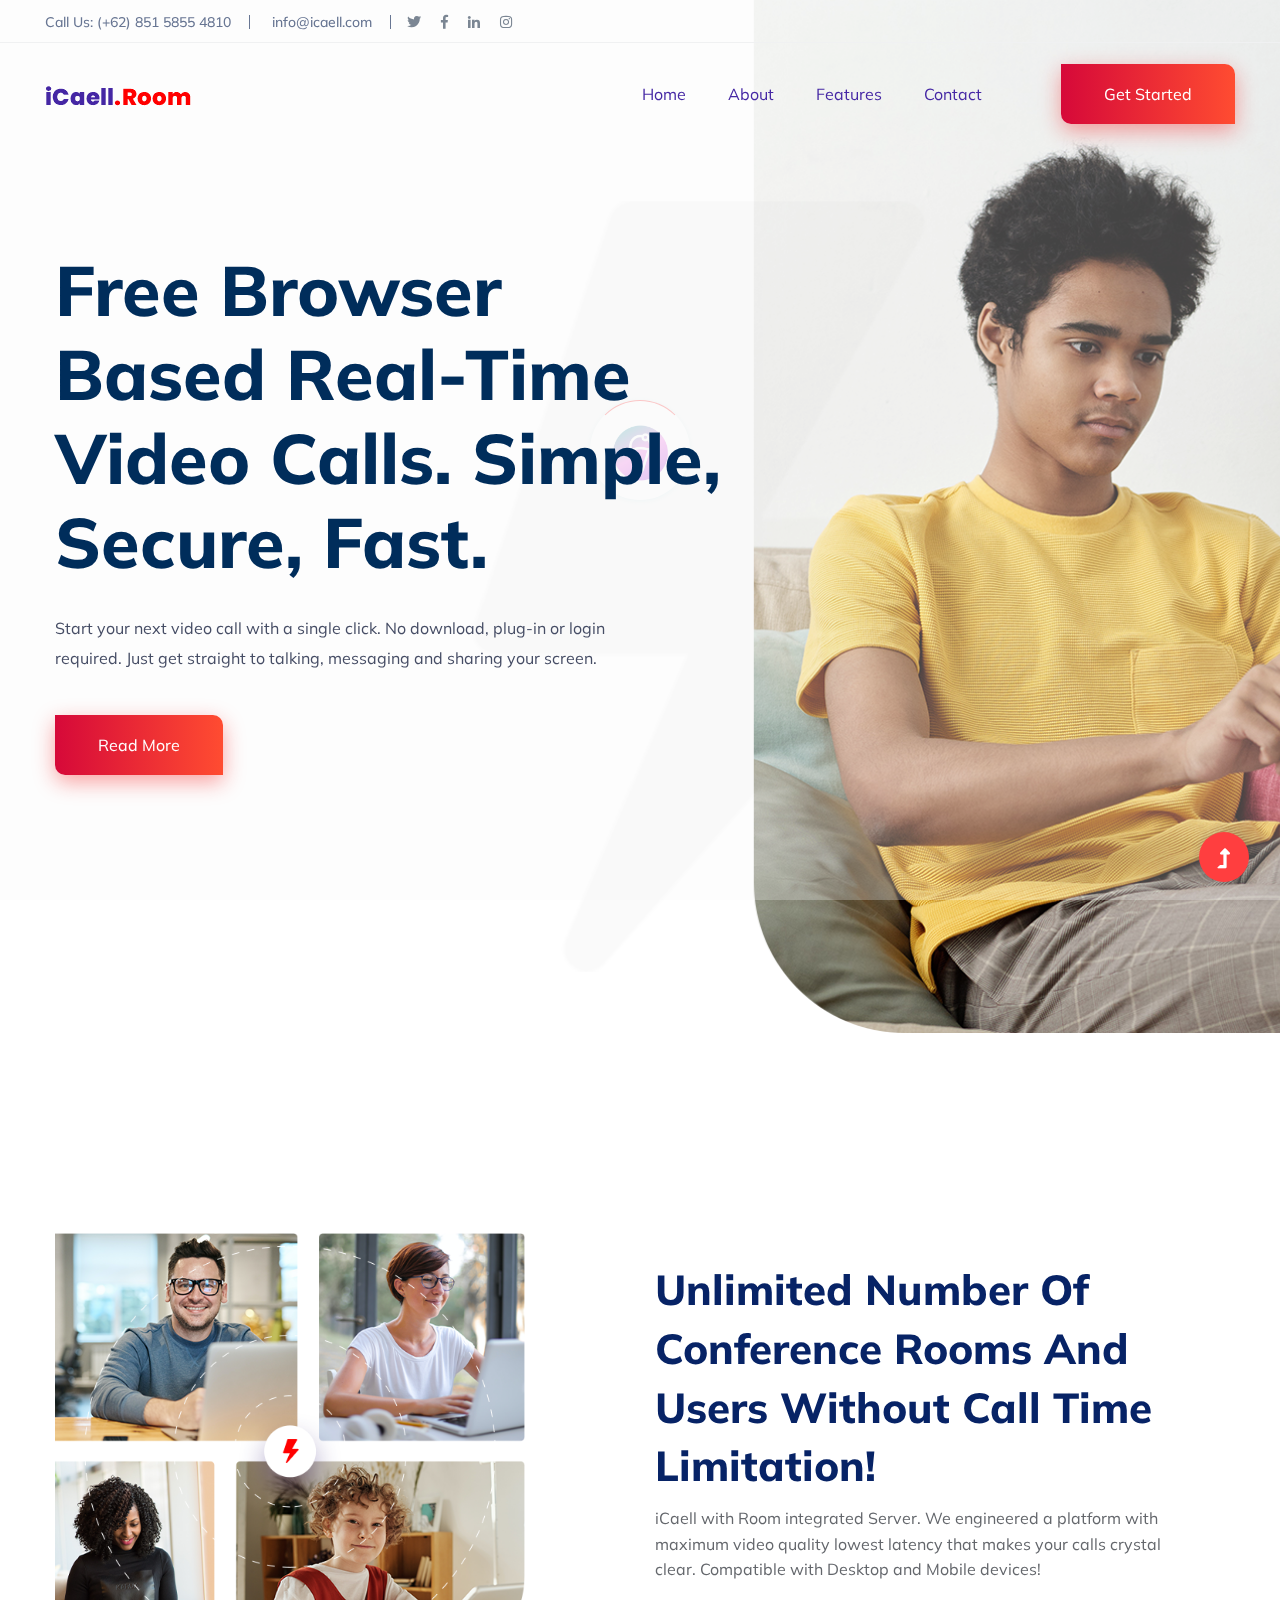
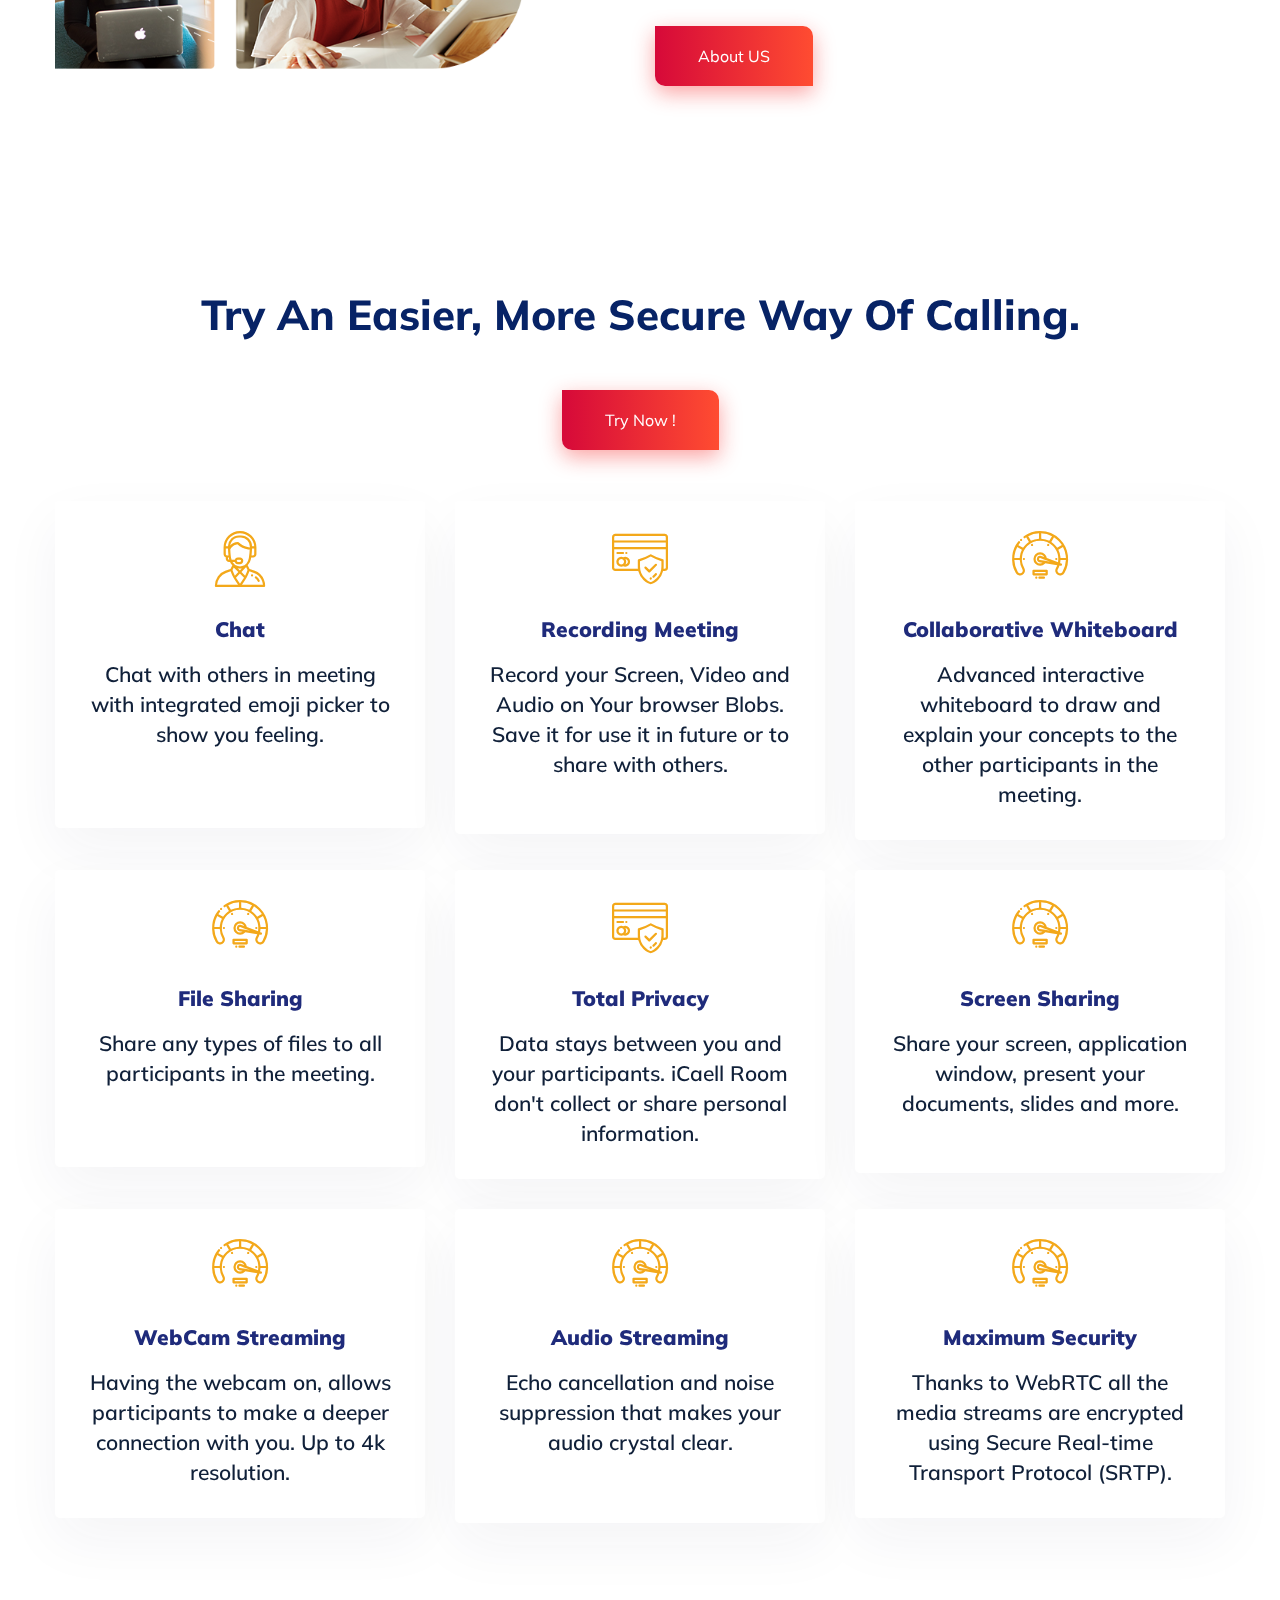
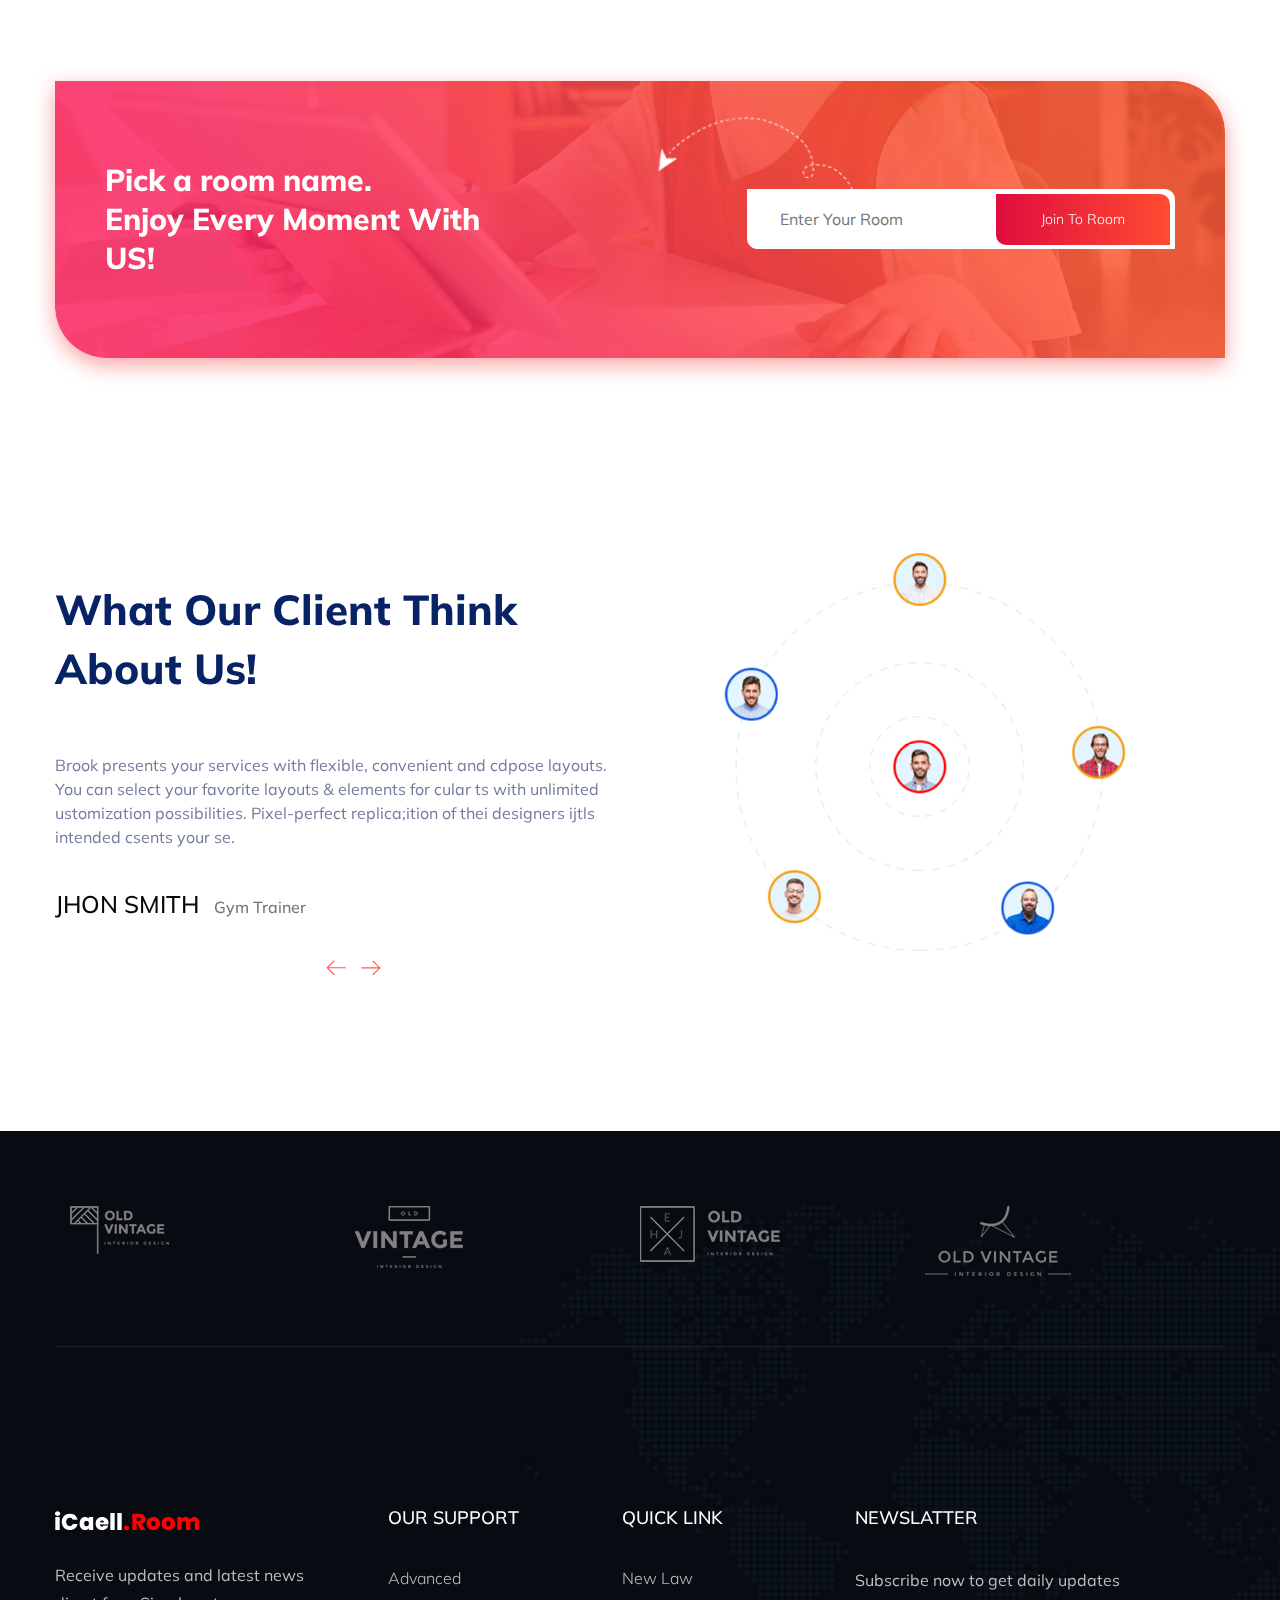
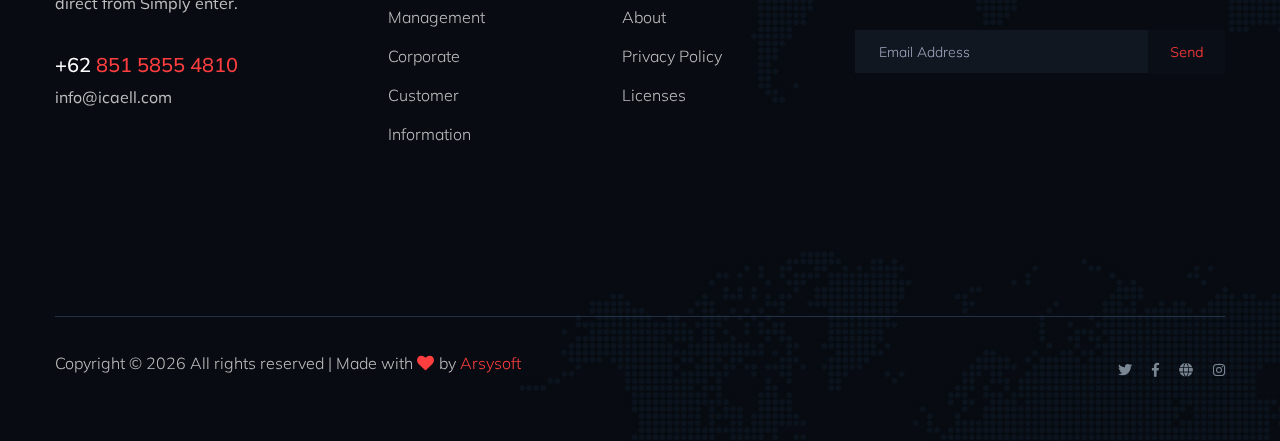
==== index.html @ 3159ac17 "first commit" ====
<!DOCTYPE html>
<html class="no-js" lang="zxx">
  <head>
    <meta charset="utf-8" />
    <meta http-equiv="x-ua-compatible" content="ie=edge" />
    <title>iCaell Room</title>
    <meta name="description" content="" />
    <meta name="viewport" content="width=device-width, initial-scale=1" />
    <link rel="manifest" href="site.webmanifest" />
    <link rel="shortcut icon" type="image/x-icon" href="assets/img/logo/loader.png" />

    <!--=============== BOXICONS ===============-->
    <link rel="stylesheet" href="https://cdn.jsdelivr.net/npm/boxicons@latest/css/boxicons.min.css" />

    <link rel="stylesheet" href="assets/css/style-popup.css" />
    <!-- CSS here -->
    <link rel="stylesheet" href="assets/css/bootstrap.min.css" />
    <link rel="stylesheet" href="assets/css/owl.carousel.min.css" />
    <link rel="stylesheet" href="assets/css/slicknav.css" />
    <link rel="stylesheet" href="assets/css/flaticon.css" />
    <link rel="stylesheet" href="assets/css/progressbar_barfiller.css" />
    <link rel="stylesheet" href="assets/css/gijgo.css" />
    <link rel="stylesheet" href="assets/css/animate.min.css" />
    <link rel="stylesheet" href="assets/css/animated-headline.css" />
    <link rel="stylesheet" href="assets/css/magnific-popup.css" />
    <link rel="stylesheet" href="assets/css/fontawesome-all.min.css" />
    <link rel="stylesheet" href="assets/css/themify-icons.css" />
    <link rel="stylesheet" href="assets/css/slick.css" />
    <link rel="stylesheet" href="assets/css/nice-select.css" />
    <link rel="stylesheet" href="assets/css/style.css" />
  </head>
  <body oncontextmenu="return false">
    <!-- ? Preloader Start -->
    <div id="preloader-active">
      <div class="preloader d-flex align-items-center justify-content-center">
        <div class="preloader-inner position-relative">
          <div class="preloader-circle"></div>
          <div class="preloader-img pere-text">
            <img src="assets/img/logo/loader.png" alt="" />
          </div>
        </div>
      </div>
    </div>
    <!-- Preloader Start -->
    <header>
      <!-- Header Start -->
      <div class="header-area header-transparent">
        <div class="main-header">
          <div class="header-top d-none d-lg-block">
            <div class="container-fluid">
              <div class="col-xl-12">
                <div class="row d-flex justify-content-between align-items-center">
                  <div class="header-info-left d-flex">
                    <ul>
                      <li>Call Us: (+62) 851 5855 4810</li>
                      <li>info@icaell.com</li>
                    </ul>
                    <div class="header-social">
                      <ul>
                        <li>
                          <a href="#"><i class="fab fa-twitter"></i></a>
                        </li>
                        <li>
                          <a href="#"><i class="fab fa-facebook-f"></i></a>
                        </li>
                        <li>
                          <a href="#"><i class="fab fa-linkedin-in"></i></a>
                        </li>
                        <li>
                          <a href="https://www.instagram.com/arsysoft.icaell/" target="_blank"><i class="fab fa-instagram"></i></a>
                        </li>
                      </ul>
                    </div>
                  </div>
                </div>
              </div>
            </div>
          </div>
          <div class="header-bottom header-sticky">
            <div class="container-fluid">
              <div class="row align-items-center">
                <!-- Logo -->
                <div class="col-xl-2 col-lg-2">
                  <div class="logo">
                    <a href="index.html"><img src="assets/img/logo/logo.png" alt="" /></a>
                  </div>
                </div>
                <div class="col-xl-10 col-lg-10">
                  <div class="menu-wrapper d-flex align-items-center justify-content-end">
                    <!-- Main-menu -->
                    <div class="main-menu d-none d-lg-block">
                      <nav>
                        <ul id="navigation">
                          <li><a href="index.html">Home</a></li>
                          <li><a href="about.html">About</a></li>
                          <li><a href="features.html">Features</a></li>
                          <li><a href="contact.html">Contact</a></li>
                        </ul>
                      </nav>
                    </div>
                    <!-- Header-btn -->
                    <div class="header-right-btn d-none d-lg-block ml-30">
                      <a href="#" class="btn header-btn" id="open-modal">Get Started </a>
                      <div class="modal__container" id="modal-container">
                        <div class="modal__content">
                          <div class="modal__close close-modal" title="Close">
                            <i class="bx bx-x"></i>
                          </div>
                          <img src="assets/img/logo/loader.png" alt="" class="modal__img" />
                          <h5 class="modal__title">Connect With Everyone!</h5>
                          <p class="modal__description">Pick a room name</p>
                          <input type="textarea" placeholder="Enter your room" class="form-input" />
                          <button class="modal__button modal__button-width btn">Join To Room</button>

                          <!-- <button class="modal__button-link close-modal">Close</button> -->
                        </div>
                      </div>
                    </div>
                  </div>
                </div>
                <!-- Mobile Menu -->
                <div class="col-12">
                  <div class="mobile_menu d-block d-lg-none"></div>
                </div>
              </div>
            </div>
          </div>
        </div>
      </div>
      <!-- Header End -->
    </header>
    <!-- header end -->
    <main>
      <!-- slider Area Start-->
      <div class="slider-area">
        <div class="slider-active">
          <!-- Single Slider -->
          <div class="single-slider slider-height d-flex align-items-center">
            <div class="container">
              <div class="row">
                <div class="col-xl-7 col-lg-6 col-md-8 col-sm-10">
                  <div class="hero__caption">
                    <h1 data-animation="fadeInUp" data-delay=".4s">Free browser based real-time video calls. Simple, Secure, Fast.</h1>
                    <p data-animation="fadeInUp" data-delay=".6s">Start your next video call with a single click. No download, plug-in or login required. Just get straight to talking, messaging and sharing your screen.</p>

                    <!-- Hero-btn -->
                    <div class="hero__btn">
                      <a href="#" class="btn hero-btn mb-10" id="open-modal" data-animation="fadeInUp" data-delay=".8s">Read More</a>
                    </div>
                  </div>
                </div>
              </div>
            </div>
          </div>
        </div>
      </div>
      <!-- slider Area End-->
      <!--? About 1 Start-->
      <section class="about-low-area section-padding2">
        <div class="container">
          <div class="row justify-content-between">
            <div class="col-xl-5 col-lg-6 col-md-9">
              <!-- about-img -->
              <div class="about-img">
                <img src="assets/img/gallery/about1.png" alt="" />
              </div>
            </div>
            <div class="col-xl-6 col-lg-6 col-md-10">
              <div class="about-caption mb-10">
                <!-- Section Tittle -->
                <div class="section-tittle mb-10">
                  <span></span>
                  <h2>Unlimited number of conference rooms and users without call time limitation!</h2>
                  <!-- <p>Lorem ipsum dolor sit amet, consectetur adipisicing elit,mod tempor incididunt ut labore et dolore magna aliqua. Utnixm, quis nostrud exercitation ullamc.</p> -->
                </div>
                <p>iCaell with Room integrated Server. We engineered a platform with maximum video quality lowest latency that makes your calls crystal clear. Compatible with Desktop and Mobile devices!</p>
              </div>
              <a href="about.html" class="btn">About US</a>
            </div>
          </div>
        </div>
      </section>
      <!-- About  End-->
      <!--? service Area Start -->
      <section class="service-area pb-bottom">
        <div class="container">
          <div class="row justify-content-between">
            <div class="col-lg-12 col-md-9">
              <!-- Section Tittle -->
              <div class="section-tittle section-tittle2 mb-50">
                <h2 class="mb-35 gj-text-align-center">Try an easier, more secure way of calling.</p>
                <a href="#" class="btn mt-30">Try Now !</a>
              </div>
            </div>
            <div class="col-lg-5">
              <!-- <div class="row">
                <div class="col-lg-6 col-md-4 col-sm-6">
                  <div class="single-services mb-30 text-center">
                    <i class="flaticon-null"></i>
                    <p>Perfect in Coverage</p>
                  </div>
                </div>
                <div class="col-lg-6 col-md-4 col-sm-6">
                  <div class="single-services mb-30 text-center">
                    <i class="flaticon-null-1"></i>
                    <p>Live Call Support</p>
                  </div>
                </div>
                <div class="col-lg-6 col-md-4 col-sm-6">
                  <div class="single-services mb-30 text-center">
                    <i class="flaticon-null-2"></i>
                    <p>Secured Payment</p>
                  </div>
                </div>
                <div class="col-lg-6 col-md-4 col-sm-6">
                  <div class="single-services mb-30 text-center">
                    <i class="flaticon-null-3"></i>
                    <p>1 Gbps Data Rate</p>
                  </div>
                </div>
                
              </div> -->
            </div>
          </div>
          <div class="row">
          <div class="col-lg-4 col-md-4 col-sm-6">
            <div class="single-services mb-30 text-center">
              <i class="flaticon-null-1"></i>
              <p><b> Chat</b></p>
              
              <p>Chat with others in meeting with integrated emoji picker to show you feeling.              </p>
              <br> <br>
            </div>
          </div>
          <div class="col-lg-4 col-md-4 col-sm-6">
            <div class="single-services mb-30 text-center">
              <i class="flaticon-null-2"></i>
              <p><b>Recording Meeting</b> </p>
              <p>Record your Screen, Video and Audio on Your browser Blobs. Save it for use it in future or to share with others.</p>
              <br>
            </div>
          </div>
          <div class="col-lg-4 col-md-4 col-sm-6">
            <div class="single-services mb-30 text-center">
              <i class="flaticon-null-3"></i>
              <p><b>Collaborative Whiteboard</b> </p>
              <p>Advanced interactive whiteboard to draw and explain your concepts to the other participants in the meeting.</p>
            </div>
          </div>
          <div class="col-lg-4 col-md-4 col-sm-6">
            <div class="single-services mb-30 text-center">
              <i class="flaticon-null-3"></i>
              <p><b>File Sharing</b></p>
              <p>Share any types of files to all participants in the meeting.</p>
              <br><br>
            </div>
          </div>
          <div class="col-lg-4 col-md-4 col-sm-6">
            <div class="single-services mb-30 text-center">
              <i class="flaticon-null-2"></i>
              <p><b>Total Privacy</b></p>
              <p>Data stays between you and your participants. iCaell Room don't collect or share personal information.</p>
            </div>
          </div>
          <div class="col-lg-4 col-md-4 col-sm-6">
            <div class="single-services mb-30 text-center">
              <i class="flaticon-null-3"></i>
              <p><b>Screen Sharing</b></p>
              <p>Share your screen, application window, present your documents, slides and more.</p>
              <br>
            </div>
          </div>
          <div class="col-lg-4 col-md-4 col-sm-6">
            <div class="single-services mb-30 text-center">
              <i class="flaticon-null-3"></i>
              <p><b> WebCam Streaming</b></p>
              <p>Having the webcam on, allows participants to make a deeper connection with you. Up to 4k resolution.</p>
            </div>
          </div>
          <div class="col-lg-4 col-md-4 col-sm-6">
            <div class="single-services mb-30 text-center">
              <i class="flaticon-null-3"></i>
              <p><b>Audio Streaming</b> </p>
              <p>Echo cancellation and noise suppression that makes your audio crystal clear. <pre></pre></p> <pre></pre> <pre></pre>
            </div>
          </div>
          <div class="col-lg-4 col-md-4 col-sm-6">
            <div class="single-services mb-30 text-center">
              <i class="flaticon-null-3"></i>
              <p><b> Maximum Security</b></p>
              <p>Thanks to WebRTC all the media streams are encrypted using Secure Real-time Transport Protocol (SRTP).</p>
            </div>
          </div>
          </div>
        </div>
      </section>
      <br><br>
      <!-- service Area End -->
      <!-- Latest Offers Start -->
      <div class="latest-wrapper">
        <div class="container">
          <div class="latest-area latest-height section-bg2" data-background="assets/img/gallery/section_bg01.png">
            <div class="row align-items-center justify-content-between">
              <div class="col-xl-5 col-lg-7">
                <div class="latest-caption">
                  <h2>Pick a room name. <br> Enjoy Every Moment With US!<h2>
                </div>
              </div>
              <div class="col-xl-5 col-lg-5 col-md-10">
                <div class="latest-subscribe">
                  <form action="#">
                    <input type="textarea" placeholder="Enter Your Room" />
                    <button>Join To Room</button>
                  </form>
                </div>
              </div>
            </div>
          </div>
        </div>
      </div>
      <!-- Latest Offers End -->
      <!--? About-2 Area Start -->
      <section class="about-area2 testimonial-area section-padding30 fix">
        <div class="container">
          <div class="row align-items-center">
            <div class="col-lg-6 col-md-9 col-sm-9">
              <div class="about-caption">
                <!-- Section Tittle -->
                <div class="section-tittle mb-55">
                  <h2>What our client think about us!</h2>
                </div>
                <!-- Testimonial Start -->
                <div class="h1-testimonial-active">
                  <!-- Single Testimonial -->
                  <div class="single-testimonial">
                    <div class="testimonial-caption">
                      <p>
                        Brook presents your services with flexible, convenient and cdpose layouts. You can select your favorite layouts & elements for cular ts with unlimited ustomization possibilities. Pixel-perfect replica;ition of thei
                        designers ijtls intended csents your se.
                      </p>
                      <div class="rattiong-caption">
                        <span>Jhon Smith<span>Gym Trainer</span> </span>
                      </div>
                    </div>
                  </div>
                  <!-- Single Testimonial -->
                  <div class="single-testimonial">
                    <div class="testimonial-caption">
                      <p>
                        Brook presents your services with flexible, convenient and cdpose layouts. You can select your favorite layouts & elements for cular ts with unlimited ustomization possibilities. Pixel-perfect replica;ition of thei
                        designers ijtls intended csents your se.
                      </p>
                      <div class="rattiong-caption">
                        <span>Jhon Smith<span>Gym Trainer</span> </span>
                      </div>
                    </div>
                  </div>
                </div>
                <!-- Testimonial End -->
              </div>
            </div>
            <div class="col-lg-5 col-md-11 col-sm-11">
              <!-- about-img -->
              <div class="about-img2">
                <img src="assets/img/gallery/about2.png" alt="" />
              </div>
            </div>
          </div>
        </div>
      </section>
      <!-- About-2 Area End -->
      <!--? Blog Area Start -->
      <!-- <section class="home-blog-area section-padding30">
        <div class="container"> -->
          <!-- Section Tittle -->
          <!-- <div class="row justify-content-center">
            <div class="col-xl-6 col-lg-8 col-md-10 col-sm-10">
              <div class="section-tittle text-center mb-90">
                <span>Our pricing plan for you</span>
                <h2>No hidden charges! choose your plan wisely.</h2>
              </div>
            </div>
          </div>
          <div class="row">
            <div class="col-lg-4 col-md-6">
              <div class="home-blog-single mb-30">
                <div class="blog-img-cap">
                  <div class="blog-img">
                    <img src="assets/img/gallery/home-blog1.png" alt="" />
                  </div>
                  <div class="blog-cap">
                    <h3><a href="blog_details.html">The purpose of lolght invera jgrlie.</a></h3>
                    <p>January 22, 2020</p>
                  </div>
                </div>
              </div>
            </div>
            <div class="col-lg-4 col-md-6">
              <div class="home-blog-single mb-30">
                <div class="blog-img-cap">
                  <div class="blog-img">
                    <img src="assets/img/gallery/home-blog2.png" alt="" />
                  </div>
                  <div class="blog-cap">
                    <h3><a href="blog_details.html">The purpose of lolght invera jgrlie.</a></h3>
                    <p>January 22, 2020</p>
                  </div>
                </div>
              </div>
            </div>
            <div class="col-lg-4 col-md-6">
              <div class="home-blog-single mb-30">
                <div class="blog-img-cap">
                  <div class="blog-img">
                    <img src="assets/img/gallery/home-blog3.png" alt="" />
                  </div>
                  <div class="blog-cap">
                    <h3><a href="blog_details.html">The purpose of lolght invera jgrlie.</a></h3>
                    <p>January 22, 2020</p>
                  </div>
                </div>
              </div>
            </div>
          </div>
        </div>
      </section> -->
      <!-- Blog Area End -->
    </main>
    <footer>
      <!--? Footer Start-->
      <div class="footer-area section-bg" data-background="assets/img/gallery/footer_bg.png">
        <div class="container">
          <!-- Brand Area Start -->
          <div class="brand-area pt-25 pb-30">
            <div class="container">
              <div class="brand-active brand-border pt-50 pb-40">
                <div class="single-brand">
                  <img src="assets/img/gallery/brand1.png" alt="" />
                </div>
                <div class="single-brand">
                  <img src="assets/img/gallery/brand2.png" alt="" />
                </div>
                <div class="single-brand">
                  <img src="assets/img/gallery/brand3.png" alt="" />
                </div>
                <div class="single-brand">
                  <img src="assets/img/gallery/brand4.png" alt="" />
                </div>
                <div class="single-brand">
                  <img src="assets/img/gallery/brand2.png" alt="" />
                </div>
                <div class="single-brand">
                  <img src="assets/img/gallery/brand3.png" alt="" />
                </div>
              </div>
            </div>
          </div>
          <!-- Brand Area End -->
          <div class="footer-top footer-padding">
            <div class="row d-flex justify-content-between">
              <div class="col-xl-3 col-lg-4 col-md-5 col-sm-8">
                <div class="single-footer-caption mb-50">
                  <!-- logo -->
                  <div class="footer-logo">
                    <a href="index.html"><img src="assets/img/logo/logo2_footer.png" alt="" /></a>
                  </div>
                  <div class="footer-tittle">
                    <div class="footer-pera">
                      <p class="info1">Receive updates and latest news direct from Simply enter.</p>
                    </div>
                  </div>
                  <div class="footer-number">
                    <h4><span>+62 </span>851 5855 4810</h4>
                    <p>info@icaell.com</p>
                  </div>
                </div>
              </div>
              <div class="col-xl-2 col-lg-2 col-md-3 col-sm-5">
                <div class="single-footer-caption mb-50">
                  <div class="footer-tittle">
                    <h4>Our Support</h4>
                    <ul>
                      <li><a href="#">Advanced</a></li>
                      <li><a href="#"> Management</a></li>
                      <li><a href="#">Corporate</a></li>
                      <li><a href="#">Customer</a></li>
                      <li><a href="#">Information</a></li>
                    </ul>
                  </div>
                </div>
              </div>
              <div class="col-xl-2 col-lg-2 col-md-3 col-sm-5">
                <div class="single-footer-caption mb-50">
                  <div class="footer-tittle">
                    <h4>Quick Link</h4>
                    <ul>
                      <li><a href="#">New Law</a></li>
                      <li><a href="#">About</a></li>
                      <li><a href="#">Privacy Policy</a></li>
                      <li><a href="#">Licenses</a></li>
                    </ul>
                  </div>
                </div>
              </div>
              <div class="col-xl-4 col-lg-4 col-md-6 col-sm-8">
                <div class="single-footer-caption mb-50">
                  <div class="footer-tittle">
                    <h4>Newslatter</h4>
                    <div class="footer-pera">
                      <p class="info1">Subscribe now to get daily updates</p>
                    </div>
                  </div>
                  <!-- Form -->
                  <div class="footer-form">
                    <div id="mc_embed_signup">
                      <form target="_blank" action="https://spondonit.us12.list-manage.com/subscribe/post?u=1462626880ade1ac87bd9c93a&amp;id=92a4423d01" method="get" class="subscribe_form relative mail_part" novalidate="true">
                        <input type="email" name="EMAIL" id="newsletter-form-email" placeholder=" Email Address " class="placeholder hide-on-focus" onfocus="this.placeholder = ''" onblur="this.placeholder = 'Your email address'" />
                        <div class="form-icon">
                          <button type="submit" name="submit" id="newsletter-submit" class="email_icon newsletter-submit button-contactForm">Send</button>
                        </div>
                        <div class="mt-10 info"></div>
                      </form>
                    </div>
                  </div>
                </div>
              </div>
            </div>
          </div>
          <div class="footer-bottom">
            <div class="row d-flex justify-content-between align-items-center">
              <div class="col-xl-9 col-lg-8">
                <div class="footer-copy-right">
                  <p>
                    <!-- Link back to Colorlib can't be removed. Template is licensed under CC BY 3.0. -->
                    Copyright &copy;
                    <script>
                      document.write(new Date().getFullYear());
                    </script>
                    All rights reserved | Made with <i class="fa fa-heart" aria-hidden="true"></i> by <a href="https://arsysoft.com" target="_blank">Arsysoft</a>
                    <!-- Link back to Colorlib can't be removed. Template is licensed under CC BY 3.0. -->
                  </p>
                </div>
              </div>
              <div class="col-xl-3 col-lg-4">
                <!-- Footer Social -->
                <div class="footer-social f-right">
                  <a href="#"><i class="fab fa-twitter"></i></a>
                  <a href="#"><i class="fab fa-facebook-f"></i></a>
                  <a href="#"><i class="fas fa-globe"></i></a>
                  <a href="https://www.instagram.com/arsysoft.icaell/" target="_blank"><i class="fab fa-instagram"></i></a>
                </div>
              </div>
            </div>
          </div>
        </div>
      </div>
      <!-- Footer End-->
    </footer>

    <!-- Scroll Up -->
    <div id="back-top">
      <a title="Go to Top" href="#"> <i class="fas fa-level-up-alt"></i></a>
    </div>

    <!-- JS here -->

    <script src="./assets/js/vendor/modernizr-3.5.0.min.js"></script>
    <!-- Jquery, Popper, Bootstrap -->
    <script src="./assets/js/vendor/jquery-1.12.4.min.js"></script>
    <script src="./assets/js/popper.min.js"></script>
    <script src="./assets/js/bootstrap.min.js"></script>
    <!-- Jquery Mobile Menu -->
    <script src="./assets/js/jquery.slicknav.min.js"></script>

    <!-- Jquery Slick , Owl-Carousel Plugins -->
    <script src="./assets/js/owl.carousel.min.js"></script>
    <script src="./assets/js/slick.min.js"></script>
    <!-- One Page, Animated-HeadLin -->
    <script src="./assets/js/wow.min.js"></script>
    <script src="./assets/js/animated.headline.js"></script>
    <script src="./assets/js/jquery.magnific-popup.js"></script>

    <!-- Date Picker -->
    <script src="./assets/js/gijgo.min.js"></script>
    <!-- Nice-select, sticky -->
    <script src="./assets/js/jquery.nice-select.min.js"></script>
    <script src="./assets/js/jquery.sticky.js"></script>
    <!-- Progress -->
    <script src="./assets/js/jquery.barfiller.js"></script>

    <!-- counter , waypoint,Hover Direction -->
    <script src="./assets/js/jquery.counterup.min.js"></script>
    <script src="./assets/js/waypoints.min.js"></script>
    <script src="./assets/js/jquery.countdown.min.js"></script>
    <script src="./assets/js/hover-direction-snake.min.js"></script>

    <!-- contact js -->
    <script src="./assets/js/contact.js"></script>
    <script src="./assets/js/jquery.form.js"></script>
    <script src="./assets/js/jquery.validate.min.js"></script>
    <script src="./assets/js/mail-script.js"></script>
    <script src="./assets/js/jquery.ajaxchimp.min.js"></script>

    <!-- Jquery Plugins, main Jquery -->
    <script src="./assets/js/plugins.js"></script>
    <script src="./assets/js/main.js"></script>
    <script src="./assets/js/main-popup.js"></script>
  </body>
</html>
---- assets/css/style-popup.css ----
/*=============== GOOGLE FONTS ===============*/
@import url("https://fonts.googleapis.com/css2?family=Poppins:wght@400;500&display=swap");

/*=============== VARIABLES CSS ===============*/
:root {
  /*========== Colors ==========*/
  --hue: 240;
  --first-color: hsl(var(--hue), 16%, 18%);
  --first-color-alt: hsl(var(--hue), 16%, 12%);
  --title-color: hsl(var(--hue), 8%, 15%);
  --text-color: hsl(var(--hue), 8%, 35%);
  --body-color: hsl(var(--hue), 100%, 99%);
  --container-color: #fff;

  /*========== Font and typography ==========*/
  --body-font: "Poppins", sans-serif;
  --big-font-size: 1.5rem;
  --normal-font-size: 0.938rem;

  /*========== z index ==========*/
  --z-modal: 1000;
}

@media screen and (min-width: 968px) {
  :root {
    --big-font-size: 1.75rem;
    --normal-font-size: 1rem;
  }
}

/*=============== BASE ===============*/
/* * {
  box-sizing: border-box;
  padding: 0;
  margin: 0;
}

body,
button {
  font-family: var(--body-font);
  font-size: var(--normal-font-size);
}

body {
  background-color: var(--body-color);
  color: var(--text-color);
  position: relative;
} */

/* button {
  cursor: pointer;
  border: none;
  outline: none;
} */

img {
  max-width: 100%;
  height: auto;
}

/*=============== MODAL ===============*/

/* .modal {
  padding-top: auto;
  height: 100vh;
  display: grid;
  place-items: center;
  margin-right: 10px;
} */

.modal__button {
  display: inline-block;
  background-color: var(--first-color);
  color: #fff;
  padding: 1rem 1.25rem;
  border-radius: 0.5rem;
  transition: 0.3s;
}

.form-input {
  margin-bottom: 15px;
  font-size: 18px;
  display: inline-block;
  background-color: #fff;
  color: #222;
  padding: 1rem 1.25rem;
  border-radius: 0.5rem;
  transition: 0.3s;
  width: 90%;
}

.modal__button:hover {
  background-color: var(--first-color-alt);
}

.modal__container {
  position: absolute;
  top: 0;
  left: 0;
  background-color: hsla(var(--hue), 18%, 75%, 0.8);
  width: 100%;
  height: 100%;
  display: grid;
  align-items: flex-end;
  overflow: hidden;
  transition: all 0.3s;
  z-index: var(--z-modal);
  visibility: hidden;
  opacity: 0;

  /*=== Effect 3 ===*/
  /* perspective: 1000px; */
}

.modal__content {
  position: relative;
  background-color: var(--container-color);
  text-align: center;
  padding: 3rem 2rem 2rem;
  border-radius: 1rem 1rem 0 0;
  transition: all 0.3s;

  /*=== Effect 1 ===*/
  transform: translateY(10%);

  /*=== Effect 2 ===*/
  /* transform: scale(.5) translateY(10%); */

  /*=== Effect 3 ===*/
  /* transform: rotateX(65deg) scale(.75) translateY(10%);
  transform-origin: 50% 100%; */
}

.modal__img {
  width: 150px;
  margin-bottom: 0.75rem;
}

.modal__close {
  display: inline-flex;
  background-color: #ff3e3f !important;
  border-radius: 0.25rem;
  color: #fff;
  font-size: 1.5rem;
  position: absolute;
  top: 2rem;
  right: 2rem;
  cursor: pointer;
}

.modal__title {
  font-size: 20px;
  color: var(--title-color);
  font-weight: 300;
}

.modal__description {
  margin-bottom: 1.5rem;
}

.modal__button-width {
  width: 90%;
}

.modal__button-link {
  display: block;
  margin: 1rem auto 0;
  background-color: transparent;
  color: var(--first-color);
  font-weight: 500;
}

/* Show modal */
.show-modal {
  visibility: visible;
  opacity: 1;
}

.show-modal .modal__content {
  /*=== Effect 1 ===*/
  transform: translateY(0);

  /*=== Effect 2 ===*/
  /* transform: scale(1) translateY(0); */

  /*=== Effect 3 ===*/
  /* transform: rotateX(0) scale(1) translateY(0); */
}

/*=============== BREAKPOINTS ===============*/
/* For small devices */
@media screen and (min-width: 576px) {
  .modal__content {
    margin: auto;
    width: 380px;
    border-radius: 1.25rem;
  }

  .modal__img {
    width: 170px;
  }
}
---- assets/css/flaticon.css ----
/*
  	Flaticon icon font: Flaticon
  	Creation date: 03/06/2020 12:20
  	*/

@font-face {
  font-family: "Flaticon";
  src: url("../fonts/Flaticon.eot");
  src: url("../fonts/Flaticon.eot?#iefix") format("embedded-opentype"),
       url("../fonts/Flaticon.woff2") format("woff2"),
       url("../fonts/Flaticon.woff") format("woff"),
       url("../fonts/Flaticon.ttf") format("truetype"),
       url("../fonts/Flaticon.svg#Flaticon") format("svg");
  font-weight: normal;
  font-style: normal;
}

@media screen and (-webkit-min-device-pixel-ratio:0) {
  @font-face {
    font-family: "Flaticon";
    src: url("../fonts/Flaticon.svg#Flaticon") format("svg");
  }
}

[class^="flaticon-"]:before, [class*=" flaticon-"]:before,
[class^="flaticon-"]:after, [class*=" flaticon-"]:after {   
  font-family: Flaticon;
font-style: normal;
}

.flaticon-null:before { content: "\f100"; }
.flaticon-null-1:before { content: "\f101"; }
.flaticon-null-2:before { content: "\f102"; }
.flaticon-null-3:before { content: "\f103"; }
---- assets/css/progressbar_barfiller.css ----
/* Custom Code skills */
.single-skill{
  display: flex;
}

.single-skill span {
	color: #79838b;
	font-size: 13px;
	font-weight: 300;
	letter-spacing: 0;
	margin-bottom: 14px;
	display: block;
}
.single-skill .bar-progress {
	width: 100%;
}
.single-skill .bar-title {
  width: 20%;
  margin-bottom: 19px;
}

.skills-content {
  padding-top: 200px;
  padding-left: 70px;
}

.skills-shape-bg {
  height: 651px;
  width: 868px;
  position: absolute;
  content: "";
  border: 2px solid #4d4d4d;
  left: 40%;
  top: 255px;
}

.skills-shape-bg::before {
  position: absolute;
  content: "";
  height: 465px;
  width: 300px;
  border: 2px solid #4d4d4d;
  left: -35%;
  top: 50%;
  transform: translateY(-50%);
  border-right: 0;
}



/* Default */
.barfiller {
	width: 100%;
	height: 10px;
	background: #f6f9fc;
  position: relative;
  border-radius: 5px;
}

.barfiller .fill {
  display: block;
  position: relative;
  width: 0px;
  height: 100%;
  background: #333;
  z-index: 1;
  border-radius: 5px;
}

.barfiller .tipWrap { display: none; }

.barfiller .tip {
  margin-top: -28px;
  padding: 2px 4px;
  font-size: 16px;
  color: #09cc7f;
  left: 0px;
  position: absolute;
  z-index: 2;
  background: transparent;
  font-weight: 800;
}

.barfiller .tip:after {
  border: solid;
  border-color: rgba(0,0,0,.8) transparent;
  border-width: 6px 6px 0 6px;
  content: "";
  display: block;
  position: absolute;
  left: 9px;
  top: 100%;
  z-index: 9;
  display: none;
  
}
---- assets/css/gijgo.css ----
.gj-button {
    background-color: #f5f5f5;
    border: 1px solid #ddd;
    color: #000;
    border-radius: 3px;
    padding: 6px 10px;
    cursor: pointer;
}

.gj-unselectable {
    -webkit-touch-callout: none;
    -webkit-user-select: none;
    -khtml-user-select: none;
    -moz-user-select: none;
    -ms-user-select: none;
    user-select: none;
}

.gj-row {
    display: -webkit-box;
    display: -ms-flexbox;
    display: flex;
    -ms-flex-wrap: wrap;
    flex-wrap: wrap;
}

.gj-margin-left-5 {
    margin-left: 5px;
}

.gj-margin-left-10 {
    margin-left: 10px;
}

.gj-width-full {
    width: 100%;
}

.gj-cursor-pointer {
    cursor: pointer;
}

.gj-text-align-center {
    text-align: center;
}

.gj-font-size-16 {
    font-size: 16px;
}

.gj-hidden {
    display: none;
}

/** Material Design */
.gj-button-md {
    background: 0 0;
    border: none;
    border-radius: 2px;
    color: rgba(0, 0, 0, 0.87);
    position: relative;
    height: 36px;
    margin: 0;
    min-width: 64px;
    padding: 0 16px;
    display: inline-block;
    font-family: "Roboto","Helvetica","Arial",sans-serif;
    font-size: 1rem;
    font-weight: 500;
    text-transform: uppercase;
    letter-spacing: 0;
    overflow: hidden;
    will-change: box-shadow;
    transition: box-shadow .2s cubic-bezier(.4,0,1,1),background-color .2s cubic-bezier(.4,0,.2,1),color .2s cubic-bezier(.4,0,.2,1);
    outline: none;
    cursor: pointer;
    text-decoration: none;
    text-align: center;
    line-height: 36px;
    vertical-align: middle;
    overflow: hidden;
    -webkit-user-select: none;
    -moz-user-select: none;
    -ms-user-select: none;
    user-select: none;
}

.gj-button-md:hover {
    background-color: rgba(158,158,158,.2);
}

.gj-button-md:disabled {
    color: rgba(0,0,0,.26);
    background: 0 0;
}

.gj-button-md .material-icons,
.gj-button-md .gj-icon {
    vertical-align: middle;
    /*font-size: 1.3rem;
    margin-right: 4px;*/
}

.gj-button-md.gj-button-md-icon {
    width: 24px;
    height: 31px;
    min-width: 24px;
    padding: 0px;
    display: table;
}

.gj-button-md.gj-button-md-icon .material-icons,
.gj-button-md.gj-button-md-icon .gj-icon {
    display: table-cell;
    margin-right: 0px;
    width: 24px;
    height: 24px;
}

.gj-button-md.active {
    background-color: rgba(158,158,158,.4);
}

.gj-button-md-group {
    position: relative;
    display: inline-block;
    vertical-align: middle;
}
.gj-textbox-md {
	/* border: none; */
	/* border-bottom: 1px solid rgba(0,0,0,.42); */
	display: block;
	font-family: "Helvetica","Arial",sans-serif;
	font-size: 16px;
	line-height: 16px;
	/* padding: 4px 0px; */
	margin: 0;
	/* width: 100%; */
	background: 0 0;
	/* text-align: ; */
	color: rgba(0,0,0,.87);
	padding-left: 44px;
	border: 1px solid #dca73a;
	/* padding: 15px 15px; */
	/* text-align: center; */
	width: 177px;
	height: 55px;
	border-radius: 5px;
}
.gj-textbox-md:focus,
.gj-textbox-md:active {
    /* border-bottom: 2px solid rgba(0,0,0,.42); */
    outline: none;
}

.gj-textbox-md::placeholder {
    color: #8e8e8e;
}

.gj-textbox-md:-ms-input-placeholder {
    color: #8e8e8e;
}

.gj-textbox-md::-ms-input-placeholder {
    color: #8e8e8e;
}

.gj-md-spacer-24 {
    min-width: 24px;
    width: 24px;
    display: inline-block;
}

.gj-md-spacer-32 {
    min-width: 32px;
    width: 32px;
    display: inline-block;
}

.gj-modal {
    position: fixed;
    top: 0;
    right: 0;
    bottom: 0;
    left: 0;
    z-index: 1203;
    display: none;
    overflow: hidden;
    -webkit-overflow-scrolling: touch;
    outline: 0;
    background-color: rgba(0, 0, 0, 0.54118);
    transition: 200ms ease opacity;
    will-change: opacity;
}

/* List */
ul.gj-list li [data-role="wrapper"] {
    display: table;
    width: 100%;
}

ul.gj-list li [data-role="checkbox"] {
    display: table-cell;
    vertical-align:middle;
    text-align:center;
}

ul.gj-list li [data-role="image"] {
    display: table-cell;
    vertical-align:middle;
    text-align:center;
}

ul.gj-list li [data-role="display"] {
    display: table-cell;
    vertical-align:middle;
    cursor: pointer;
}

ul.gj-list li [data-role="display"]:empty:before {
  content: "\200b"; /* unicode zero width space character */
}

/* List - Bootstrap */
ul.gj-list-bootstrap {
    padding-left: 0px;
    margin-bottom: 0px;
}

ul.gj-list-bootstrap li {
    padding: 0px;
}

ul.gj-list-bootstrap li [data-role="wrapper"] {
    padding: 0px 10px;
}

ul.gj-list-bootstrap li [data-role="checkbox"] {
    width: 24px;
    padding: 3px;
}

ul.gj-list-bootstrap li [data-role="image"] {
    width: 24px;
    height: 24px;
}

ul.gj-list-bootstrap li [data-role="display"] {
    padding: 8px 0px 8px 4px;
}

.list-group-item.active ul li, .list-group-item.active:focus ul li, .list-group-item.active:hover ul li {
    text-shadow: none;
    color:initial;
}

/* List - Material Design */
ul.gj-list-md {
    padding: 0px;
    list-style: none;
    list-style-type: none;
    line-height: 24px;
    letter-spacing: 0;
    color: #616161; /* Gray 700 */
}

ul.gj-list-md li {
    display: list-item;
    list-style-type: none;
    padding: 0px;
    min-height: unset;
    box-sizing: border-box;
    align-items: center;
    cursor: default;
    overflow: hidden;

    font-family: "Roboto","Helvetica","Arial",sans-serif;
    font-size: 16px;
    font-weight: 400;
    letter-spacing: .04em;
    line-height: 1;
    
    -webkit-flex-direction: row;
    -ms-flex-direction: row;
    flex-direction: row;
    -webkit-flex-wrap: nowrap;
    -ms-flex-wrap: nowrap;
    flex-wrap: nowrap;
}

ul.gj-list-md li [data-role="checkbox"] {
    height: 24px;
    width: 24px;
}

ul.gj-list-md li [data-role="image"] {
    height: 24px;
    width: 24px;
}

ul.gj-list-md li [data-role="display"] {
    padding: 8px 0px 8px 5px;
    order: 0;
    flex-grow: 2;
    text-decoration: none;
    box-sizing: border-box;
    align-items: center;
    text-align: left;
    color: rgba(0,0,0,.87);
}

ul.gj-list-md li.disabled>[data-role="wrapper"]>[data-role="display"] {
    color: #9E9E9E; /* Gray 500 */
}

.gj-list-md-active {
    background: #e0e0e0;
    color: #3f51b5;
}


/* Picker */
.gj-picker {
    position: absolute;
    z-index: 1203;
    background-color: #fff;
}

.gj-picker .selected {
    color: #fff;
}

/* Material Design */
.gj-picker-md {
    font-family: "Roboto","Helvetica","Arial",sans-serif;
    font-size: 16px;
    font-weight: 400;
    letter-spacing: .04em;
    line-height: 1;
    color: rgba(0,0,0,.87);
    border: 1px solid #E0E0E0;
}

.gj-modal .gj-picker-md {
    border: 0px;
}

.gj-picker-md [role="header"] {
    color: rgba(255, 255, 255, 0.54);
    display: flex;
    background: #2196f3;
    align-items: baseline;
    user-select: none;
    justify-content: center;
}

.gj-picker-md [role="footer"] {
    float: right;
    padding: 10px;
}

.gj-picker-md [role="footer"] button.gj-button-md {
    color: #2196f3;
    font-weight: bold;
    font-size: 13px;
}

/* Bootstrap */
.gj-picker-bootstrap {
    border-radius: 4px;
    border: 1px solid #E0E0E0;
}

.gj-picker-bootstrap .selected {
    color: #888;
}

.gj-picker-bootstrap [role="header"] {
    background: #eee;
    color: #AAA;
}
@font-face {
    font-family: 'gijgo-material';
    src: url('../fonts/gijgo-material.eot?235541');
    src: url('../fonts/gijgo-material.eot?235541#iefix') format('embedded-opentype'), url('../fonts/gijgo-material.ttf?235541') format('truetype'), url('../fonts/gijgo-material.woff?235541') format('woff'), url('../fonts/gijgo-material.svg?235541#gijgo-material') format('svg');
    font-weight: normal;
    font-style: normal;
}

.gj-icon {
    /* use !important to prevent issues with browser extensions that change fonts */
    font-family: 'gijgo-material' !important;
    font-size: 24px;
    speak: none;
    font-style: normal;
    font-weight: normal;
    font-variant: normal;
    text-transform: none;
    line-height: 1;
    /* Enable Ligatures ================ */
    letter-spacing: 0;
    -webkit-font-feature-settings: "liga";
    -moz-font-feature-settings: "liga=1";
    -moz-font-feature-settings: "liga";
    -ms-font-feature-settings: "liga" 1;
    font-feature-settings: "liga";
    -webkit-font-variant-ligatures: discretionary-ligatures;
    font-variant-ligatures: discretionary-ligatures;
    /* Better Font Rendering =========== */
    -webkit-font-smoothing: antialiased;
    -moz-osx-font-smoothing: grayscale;
}

.gj-icon.undo:before {
    content: "\e900";
}

.gj-icon.vertical-align-top:before {
    content: "\e901";
}

.gj-icon.vertical-align-center:before {
    content: "\e902";
}

.gj-icon.vertical-align-bottom:before {
    content: "\e903";
}

.gj-icon.arrow-dropup:before {
    content: "\e904";
}

.gj-icon.clock:before {
    content: "\e905";
}

.gj-icon.refresh:before {
    content: "\e906";
}

.gj-icon.last-page:before {
    content: "\e907";
}

.gj-icon.first-page:before {
    content: "\e908";
}

.gj-icon.cancel:before {
    content: "\e909";
}

.gj-icon.clear:before {
    content: "\e90a";
}

.gj-icon.check-circle:before {
    content: "\e90b";
}

.gj-icon.delete:before {
    content: "\e90c";
}

.gj-icon.arrow-upward:before {
    content: "\e90d";
}

.gj-icon.arrow-forward:before {
    content: "\e90e";
}

.gj-icon.arrow-downward:before {
    content: "\e90f";
}

.gj-icon.arrow-back:before {
    content: "\e910";
}

.gj-icon.list-numbered:before {
    content: "\e911";
}

.gj-icon.list-bulleted:before {
    content: "\e912";
}

.gj-icon.indent-increase:before {
    content: "\e913";
}

.gj-icon.indent-decrease:before {
    content: "\e914";
}

.gj-icon.redo:before {
    content: "\e915";
}

.gj-icon.align-right:before {
    content: "\e916";
}

.gj-icon.align-left:before {
    content: "\e917";
}

.gj-icon.align-justify:before {
    content: "\e918";
}

.gj-icon.align-center:before {
    content: "\e919";
}

.gj-icon.strikethrough:before {
    content: "\e91a";
}

.gj-icon.italic:before {
    content: "\e91b";
}

.gj-icon.underlined:before {
    content: "\e91c";
}

.gj-icon.bold:before {
    content: "\e91d";
}

.gj-icon.arrow-dropdown:before {
    content: "\e91e";
}

.gj-icon.done:before {
    content: "\e91f";
}

.gj-icon.pencil:before {
    content: "\e920";
}

.gj-icon.minus:before {
    content: "\e921";
}

.gj-icon.plus:before {
    content: "\e922";
}

.gj-icon.chevron-up:before {
    content: "\e923";
}

.gj-icon.chevron-right:before {
    content: "\e924";
}

.gj-icon.chevron-down:before {
    content: "\e925";
}

.gj-icon.chevron-left:before {
    content: "\e926";
}

.gj-icon.event:before {
    content: "\e927";
}
.gj-draggable {
    cursor: move;
}
.gj-resizable-handle {
    position: absolute;
    font-size: 0.1px;
    display: block;
    -ms-touch-action: none;
    touch-action: none;
    z-index: 1203;
}

.gj-resizable-n {
    cursor: n-resize;
    height: 7px;
    width: 100%;
    top: -5px;
    left: 0;
}
.gj-resizable-e {
    cursor: e-resize;
    width: 7px;
    right: -5px;
    top: 0;
    height: 100%;
}
.gj-resizable-s {
    cursor: s-resize;
    height: 7px;
    width: 100%;
    bottom: -5px;
    left: 0;
}
.gj-resizable-w {
	cursor: w-resize;
	width: 7px;
	left: -5px;
	top: 0;
	height: 100%;
}
.gj-resizable-se {
	cursor: se-resize;
	width: 12px;
	height: 12px;
	right: 1px;
	bottom: 1px;
}
.gj-resizable-sw {
	cursor: sw-resize;
	width: 9px;
	height: 9px;
	left: -5px;
	bottom: -5px;
}
.gj-resizable-nw {
	cursor: nw-resize;
	width: 9px;
	height: 9px;
	left: -5px;
	top: -5px;
}
.gj-resizable-ne {
	cursor: ne-resize;
	width: 9px;
	height: 9px;
	right: -5px;
	top: -5px;
}

.gj-dialog-footer {
    position: absolute;
    bottom: 0px;
    width: 100%;
    margin-top: 0px;
}

.gj-dialog-scrollable [data-role="body"] {
    overflow-x: hidden;
    overflow-y: scroll;
}

/** Bootstrap 3 **/
.gj-dialog-bootstrap {
    overflow: hidden;
    z-index: 1202;
}

.gj-dialog-bootstrap [data-role="title"] {
    display: inline;
}
.gj-dialog-bootstrap [data-role="close"] {
    line-height: 1.42857143;
}

/** Bootstrap 4 **/
.gj-dialog-bootstrap4 {
    overflow: hidden;
    z-index: 1202;
}

.gj-dialog-bootstrap4 [data-role="title"] {
    display: inline;
}
.gj-dialog-bootstrap4 [data-role="close"] {
    line-height: 1.5;
}

/** Material Design **/
.gj-dialog-md {
    background-color: #FFF;
    overflow: hidden;
    border: none;
    box-shadow: 0 11px 15px -7px rgba(0,0,0,.2), 0 24px 38px 3px rgba(0,0,0,.14), 0 9px 46px 8px rgba(0,0,0,.12);
    box-sizing: border-box;
    position: relative;
    display: -webkit-box;
    display: -webkit-flex;
    display: -ms-flexbox;
    display: flex;
    -webkit-box-orient: vertical;
    -webkit-box-direction: normal;
    -webkit-flex-direction: column;
    -ms-flex-direction: column;
    flex-direction: column;
    -webkit-background-clip: padding-box;
    background-clip: padding-box;
    outline: 0;
    z-index: 1202;
}

.gj-dialog-md-header {
    padding: 24px 24px 0px 24px;
    font-family: "Roboto","Helvetica","Arial",sans-serif;
}

.gj-dialog-md-title {
    margin: 0;
    font-weight: 400;
    display: inline;
    line-height: 28px;
    font-size: 20px;
}

.gj-dialog-md-close {
    -webkit-appearance: none;
    padding: 0;
    cursor: pointer;
    background: 0 0;
    border: 0;
    float: right;
    line-height: 28px;
    font-size: 28px;
}

.gj-dialog-md-body {
    padding: 20px 24px 24px 24px;
    color: rgba(0,0,0,.54);
    font-family: "Helvetica","Arial",sans-serif;
    font-size: 14px;
    font-weight: 400;
    line-height: 20px;
}

.gj-dialog-md-footer {
    padding: 8px 8px 8px 24px;
    display: -webkit-flex;
    display: -ms-flexbox;
    display: flex;
    -webkit-flex-direction: row-reverse;
    -ms-flex-direction: row-reverse;
    flex-direction: row-reverse;
    -webkit-flex-wrap: wrap;
    -ms-flex-wrap: wrap;
    flex-wrap: wrap;

    box-sizing: border-box;
}

.gj-dialog-md-footer>*:first-child {
    margin-right: 0;
}

.gj-dialog-md-footer>* {
    margin-right: 8px;
    height: 36px;
}
DIV.gj-grid-wrapper {
    margin: auto;
    position: relative;
    clear:both;
    z-index: 1;
}

TABLE.gj-grid {
    margin: auto;    
    border-collapse: collapse;
    width: 100%;
    table-layout: fixed;
}

TABLE.gj-grid THEAD TH [data-role="selectAll"] {
    margin: auto;
}

TABLE.gj-grid THEAD TH [data-role="title"] {
    display: inline-block;
}

TABLE.gj-grid THEAD TH [data-role="sorticon"] {
    display: inline-block;
}

TABLE.gj-grid THEAD TH {
    overflow: hidden;
    text-overflow: ellipsis;
}

TABLE.gj-grid.autogrow-header-row THEAD TH {
    overflow: auto;
    text-overflow: initial;
    white-space: pre-wrap;
    -ms-word-break: break-word;
    word-break: break-word;
}

TABLE.gj-grid > tbody > tr > td {
    overflow: hidden;
    position: relative;
}

table.gj-grid tbody div[data-role="display"] {
    vertical-align: middle;
    text-indent: 0;
    white-space: pre-wrap;
    -ms-word-break: break-word;
    word-break: break-word;
}

table.gj-grid.fixed-body-rows tbody div[data-role="display"] {
    overflow: hidden;
    text-overflow: ellipsis;
    white-space: nowrap;
    -ms-word-break: initial;
    word-break: initial;
}

table.gj-grid tfoot DIV[data-role="display"] {
    vertical-align: middle;
    text-indent: 0;
    display: flex;
}

TABLE.gj-grid .fa {
    padding: 2px;
}

TABLE.gj-grid > tbody > tr > td > div {
    padding: 2px;
    overflow: hidden;
}

DIV.gj-grid-wrapper DIV.gj-grid-loading-cover
{
    background: #BBBBBB;
    opacity: 0.5;
    position: absolute;
    vertical-align: middle;
}

DIV.gj-grid-wrapper DIV.gj-grid-loading-text
{
    position: absolute;
    font-weight: bold;
}

/* Bootstrap Theme */
table.gj-grid-bootstrap thead th {
    background-color: #f5f5f5;
    vertical-align:middle;
}

table.gj-grid-bootstrap thead th [data-role="sorticon"] {
    margin-left: 5px;
}

table.gj-grid-bootstrap thead th [data-role="sorticon"] i.gj-icon,
table.gj-grid-bootstrap thead th [data-role="sorticon"] i.material-icons {
    position: absolute;
    font-size: 20px;
    top: 15px;
}

table.gj-grid-bootstrap tbody tr td div[data-role="display"] {
    padding: 0px;
}

.gj-grid-bootstrap-4 .gj-checkbox-bootstrap {
    display: inline-block;
    padding-top: 2px;
}

.gj-grid-bootstrap-4 tbody tr.active {
    background-color: rgba(0,0,0,.075);
}

/* Material Design Theme */
.gj-grid-md {
    position: relative;
    border: 1px solid #e0e0e0;
    border-collapse: collapse;
    white-space: nowrap;
    font-size: 13px;
    font-family: "Roboto","Helvetica","Arial",sans-serif;
    background-color: #fff;
}

.gj-grid-md td:first-of-type, .gj-grid-md th:first-of-type {
    padding-left: 24px;
}

.gj-grid-md th {
    position: relative;
    vertical-align: bottom;
    font-weight: 700;
    line-height: 31px;
    letter-spacing: 0;
    height: 56px;
    font-size: 12px;
    color: rgba(0,0,0,.54);
    padding-bottom: 8px;
    box-sizing: border-box;
    padding: 12px 18px;
    text-align: right;
}

.gj-grid-md td {
    position: relative;
    height: 48px;
    border-top: 1px solid #e0e0e0;
    border-bottom: 1px solid #e0e0e0;
    padding: 12px 18px;
    box-sizing: border-box;
    text-align: left;
    color: rgba(0,0,0,.87);
}

.gj-grid-md tbody tr {
    position: relative;
    height: 48px;
    transition-duration: .28s;
    transition-timing-function: cubic-bezier(.4,0,.2,1);
    transition-property: background-color;
}

.gj-grid-md tbody tr:hover {
    background-color: #EEEEEE; /* Gray 200 */
}

.gj-grid-md tbody tr.gj-grid-md-select {
    background-color: #F5F5F5; /* Grey 100 */
}


table.gj-grid-md thead th [data-role="sorticon"] {
    margin-left: 5px;
}

table.gj-grid-md thead th [data-role="sorticon"] i.gj-icon,
table.gj-grid-md thead th [data-role="sorticon"] i.material-icons {
    position: absolute;
    font-size: 16px;
    top: 19px;
}

table.gj-grid-md thead th.gj-grid-select-all {
    padding-bottom: 3px;
}
/* Hide all prioritized columns by default */
@media only all {
	th.display-1120,
	td.display-1120,
	th.display-960,
	td.display-960,
	th.display-800,
	td.display-800,
	th.display-640,
	td.display-640,
	th.display-480,
	td.display-480,
	th.display-320,
	td.display-320 {
		display: none;
	}
}

/* Show at 320px (20em x 16px) */
@media screen and (min-width: 20em) {
	TABLE.gj-grid-bootstrap th.display-320,
	TABLE.gj-grid-bootstrap td.display-320 {
		display: table-cell;
	}
}
/* Show at 480px (30em x 16px) */
@media screen and (min-width: 30em) {
	TABLE.gj-grid-bootstrap th.display-480,
	TABLE.gj-grid-bootstrap td.display-480 {
		display: table-cell;
	}
}
/* Show at 640px (40em x 16px) */
@media screen and (min-width: 40em) {
	TABLE.gj-grid-bootstrap th.display-640,
	TABLE.gj-grid-bootstrap td.display-640 {
		display: table-cell;
	}
}
/* Show at 800px (50em x 16px) */
@media screen and (min-width: 50em) {
	TABLE.gj-grid-bootstrap th.display-800,
	TABLE.gj-grid-bootstrap td.display-800 {
		display: table-cell;
	}
}
/* Show at 960px (60em x 16px) */
@media screen and (min-width: 60em) {
	TABLE.gj-grid-bootstrap th.display-960,
	TABLE.gj-grid-bootstrap td.display-960 {
		display: table-cell;
	}
}
/* Show at 1,120px (70em x 16px) */
@media screen and (min-width: 70em) {
	TABLE.gj-grid-bootstrap th.display-1120,
	TABLE.gj-grid-bootstrap td.display-1120 {
		display: table-cell;
	}
}

/* Material Design Theme */
.gj-grid-md tfoot tr th {
    padding-right: 14px;
}

.gj-grid-md tfoot tr[data-role="pager"] .gj-grid-mdl-pager-label {
    padding-left: 5px;
    padding-right: 5px;
}

.gj-grid-md tfoot tr[data-role="pager"] .gj-dropdown-md {
    margin-left: 12px;
}

.gj-grid-md tfoot tr[data-role="pager"] .gj-dropdown-md [role="presenter"] {
    font-size: 12px;
    font-weight: bold;
    color: rgba(0,0,0,.54);
}

.gj-grid-md tfoot tr[data-role="pager"] .gj-dropdown-md [role="presenter"] [role="display"] {
    text-align: right;
}

.gj-grid-md tfoot tr[data-role="pager"] .gj-grid-md-limit-select {
    margin-left: 10px;
    font-size: 12px;
    font-weight: bold;
    color: rgba(0,0,0,.54);
}

/* Bootstrap */
.gj-grid-bootstrap tfoot tr[data-role="pager"] th {
    line-height: 30px;
    background-color: #f5f5f5;
}

.gj-grid-bootstrap tfoot tr[data-role="pager"] th > div > div {
    margin-right: 5px;
}

.gj-grid-bootstrap tfoot tr[data-role="pager"] th > div > button {
    margin-right: 5px;
}

.gj-grid-bootstrap-4 tfoot tr[data-role="pager"] th > div button {
    height: 34px;
}

.gj-grid-bootstrap-4 tfoot tr[data-role="pager"] th div .gj-dropdown-bootstrap-4 .gj-dropdown-expander-mi .gj-icon {
    top: 5px;
}

.gj-grid-bootstrap-3 tfoot tr[data-role="pager"] th > div > input {
    margin-right: 5px;
    width: 40px;
    text-align: right;
    display: inline-block;
    font-weight: bold;
}

.gj-grid-bootstrap-4 tfoot tr[data-role="pager"] th > div > div.input-group {
    width: 40px;
}

.gj-grid-bootstrap-4 tfoot tr[data-role="pager"] th > div > div.input-group input {
    text-align: right;
    font-weight: bold;
    height: 34px;
    padding-top: 2px;
    padding-bottom: 6px;
}

.gj-grid-bootstrap tfoot tr[data-role="pager"] th > div > select {
    display: inline-block;
    margin-right: 5px;
    width: 60px;
}

.gj-grid-bootstrap tfoot tr[data-role="pager"] th .gj-dropdown-bootstrap .gj-list-bootstrap [data-role="display"] {
    line-height: 14px;
}

.gj-grid-bootstrap tfoot tr[data-role="pager"] th .gj-dropdown-bootstrap [role="presenter"] [role="display"] {
    font-weight: bold;
}

.gj-grid-bootstrap tfoot tr[data-role="pager"] th .gj-dropdown-bootstrap-3 [role="presenter"] {
    padding: 2px 8px;
}

.gj-grid-bootstrap tfoot tr[data-role="pager"] th .gj-dropdown-bootstrap-4 [role="presenter"] {
    padding: 1px 8px;
}
.gj-grid thead tr th div.gj-grid-column-resizer-wrapper {
    position: relative;
    width: 100%;
    height: 0px; 
    top: 0px; 
    left: 0px; 
    padding: 0px;
}

span.gj-grid-column-resizer {
    position: absolute;
    right: 0px;
    width: 10px;
    top: -100px;
    height: 300px;
    z-index: 1203;
    cursor: e-resize;
}

.gj-grid-resize-cursor {
    cursor: e-resize;
}
.gj-grid-md tbody tr.gj-grid-top-border td {
  border-top: 2px solid #777;
}
.gj-grid-md tbody tr.gj-grid-bottom-border td {
  border-bottom: 2px solid #777;
}

.gj-grid-bootstrap tbody tr.gj-grid-top-border td {
  border-top: 2px solid #777;
}
.gj-grid-bootstrap tbody tr.gj-grid-bottom-border td {
  border-bottom: 2px solid #777;
}
.gj-grid-md thead tr th.gj-grid-left-border,
.gj-grid-md tbody tr td.gj-grid-left-border
{
    border-left: 3px solid #777;
}
.gj-grid-md thead tr th.gj-grid-right-border,
.gj-grid-md tbody tr td.gj-grid-right-border
{
    border-right: 3px solid #777;
}

.gj-grid-bootstrap thead tr th.gj-grid-left-border,
.gj-grid-bootstrap tbody tr td.gj-grid-left-border
{
    border-left: 5px solid #ddd;
}
.gj-grid-bootstrap thead tr th.gj-grid-right-border,
.gj-grid-bootstrap tbody tr td.gj-grid-right-border
{
    border-right: 5px solid #ddd;
}
.gj-dirty {
    position: absolute;
    top: 0px;
    left: 0px;
    border-style: solid;
    border-width: 3px;
    border-color: #f00 transparent transparent #f00;
    padding: 0;
    overflow: hidden;
    vertical-align: top;
}

/* Material Design */
.gj-grid-md tbody tr td.gj-grid-management-column {
    padding: 3px;
}

.gj-grid-md tbody tr td[data-mode="edit"] {
    padding: 0px 18px;
}

.gj-grid-md tbody .gj-dropdown-md [role="presenter"] [role="display"] {
    padding: 0px;
}

/* Bootstrap */
.gj-grid-bootstrap tbody tr td[data-mode="edit"] {
    padding: 0px;
}

.gj-grid-bootstrap tbody tr td[data-mode="edit"] [data-role="edit"] {
    padding: 0px;
}

/* Bootstrap 3 */
.gj-grid-bootstrap-3 tbody tr td.gj-grid-management-column {
    padding: 3px;
}

.gj-grid-bootstrap-3 tbody tr td[data-mode="edit"] {
    height: 38px;
}

.gj-grid-bootstrap-3 tbody tr td[data-mode="edit"] [data-role="edit"] input[type="text"] {
    height: 37px;
    padding: 8px;
}

.gj-grid-bootstrap-3 tbody tr td[data-mode="edit"] .gj-dropdown-bootstrap [role="presenter"] {
    border: 0px;
    border-radius: 0px;
    height: 37px;
    padding-left: 8px;
}

.gj-grid-bootstrap-3 tbody tr td[data-mode="edit"] .gj-datepicker-bootstrap {
    height: 37px;
}

.gj-grid-bootstrap-3 tbody tr td[data-mode="edit"] .gj-datepicker-bootstrap [role="input"] {
    height: 37px;
    border:0px;
    border-radius: 0px;
}

.gj-grid-bootstrap-3 tbody tr td[data-mode="edit"] .gj-datepicker-bootstrap [role="right-icon"] {
    border:0px;
    border-radius: 0px;
}

.gj-grid-bootstrap-3 tbody tr td[data-mode="edit"] .gj-checkbox-bootstrap {
    display: inline-block;
    padding-top: 10px;
    height: 32px;
}

/* Bootstrap 4 */
.gj-grid-bootstrap-4 tbody tr td.gj-grid-management-column {
    padding: 6px;
}

.gj-grid-bootstrap-4 tbody tr td[data-mode="edit"] [data-role="edit"] input[type="text"] {
    height: 48px;
    padding-left: 12px;
}

.gj-grid-bootstrap-4 tbody tr td[data-mode="edit"] .gj-dropdown-bootstrap [role="presenter"] {
    border: 0px;
    border-radius: 0px;
    height: 48px;
    padding-left: 12px;
    font-family: -apple-system,system-ui,BlinkMacSystemFont,"Segoe UI",Roboto,"Helvetica Neue",Arial,sans-serif;
}

.gj-grid-bootstrap-4 tbody tr td[data-mode="edit"] .gj-dropdown-bootstrap-4 [role="expander"].gj-dropdown-expander-mi .gj-icon,
.gj-grid-bootstrap-4 tbody tr td[data-mode="edit"] .gj-dropdown-bootstrap-4 [role="expander"].gj-dropdown-expander-mi .material-icons {
    top: 13px;
}

.gj-grid-bootstrap-4 tbody tr td[data-mode="edit"] .gj-datepicker-bootstrap {
    height: 48px;
}

.gj-grid-bootstrap-4 tbody tr td[data-mode="edit"] .gj-datepicker-bootstrap [role="input"] {
    height: 48px;
    border:0px;
    border-radius: 0px;
}

.gj-grid-bootstrap-4 tbody tr td[data-mode="edit"] .gj-datepicker-bootstrap [role="right-icon"] {
    background-color: #fff;
}

.gj-grid-bootstrap-4 tbody tr td[data-mode="edit"] .gj-datepicker-bootstrap [role="right-icon"] button {
    border: 0px;
    border-radius: 0px;
    width: 43px;
    position: relative;
}

.gj-grid-bootstrap-4 tbody tr td[data-mode="edit"] .gj-datepicker-bootstrap [role="right-icon"] .gj-icon,
.gj-grid-bootstrap-4 tbody tr td[data-mode="edit"] .gj-datepicker-bootstrap [role="right-icon"] .material-icons {
    top: 13px;
    left: 10px;
    font-size: 24px;
}

.gj-grid-bootstrap-4 tbody tr td[data-mode="edit"] .gj-checkbox-bootstrap {
    display: inline-block;
    padding-top: 15px;
    height: 42px;
}
.gj-grid-md thead tr[data-role="filter"] th {
    border-top: 1px solid #e0e0e0;
}

div.gj-grid-wrapper div.gj-grid-bootstrap-toolbar {
    background-color: #f5f5f5;
    padding: 8px;
    font-weight: bold;
    border: 1px solid #ddd;
}

div.gj-grid-wrapper div.gj-grid-bootstrap-4-toolbar {
    background-color: #f5f5f5;
    padding: 12px;
    font-weight: bold;
    border: 1px solid #ddd;
}

div.gj-grid-wrapper div.gj-grid-md-toolbar {
    font-weight: bold;
    font-size: 24px;
    font-family: "Helvetica","Arial",sans-serif;
    background-color: rgb(255, 255, 255);
    
    border-top: 1px solid #e0e0e0;
    border-left: 1px solid #e0e0e0;
    border-right: 1px solid #e0e0e0;
    border-bottom: 0px;
    border-collapse: collapse;

    padding: 0 18px 0px 18px;
    line-height: 56px;
}
table.gj-grid-scrollable tbody {
    overflow-y: auto;
    overflow-x: hidden;
    display: block;
}

/* Material Design */
table.gj-grid-md.gj-grid-scrollable {
    border-bottom: 0px;
}

table.gj-grid-md.gj-grid-scrollable tbody {
    border-right: 1px solid #e0e0e0;
    border-bottom: 1px solid #e0e0e0;
}

table.gj-grid-md.gj-grid-scrollable tfoot {
    border-bottom: 1px solid #e0e0e0;
}

/* Bootstrap 3 */
table.gj-grid-bootstrap.gj-grid-scrollable {
    border-bottom: 0px;
}

table.gj-grid-bootstrap.gj-grid-scrollable tbody {
    border-right: 1px solid #ddd;
    border-bottom: 1px solid #ddd;
}

table.gj-grid-bootstrap.gj-grid-scrollable tbody tr[data-role="row"]:first-child td {
    border-top: 0px;
}

table.gj-grid-bootstrap.gj-grid-scrollable tbody tr[data-role="row"] td:first-child {
    border-left: 0px;
}

table.gj-grid-bootstrap.gj-grid-scrollable tbody tr[data-role="row"] td:last-child {
    border-right: 0px;
}

table.gj-grid-bootstrap.gj-grid-scrollable tfoot {
    border-bottom: 1px solid #ddd;
}

ul.gj-list li [data-role="spacer"] {
    display: table-cell;
}

ul.gj-list li [data-role="expander"] {
    display: table-cell;
    vertical-align:middle;
    text-align:center;
    cursor: pointer;
}

[data-type="tree"] ul li [data-role="expander"].gj-tree-material-icons-expander {
    width: 24px;
}

[data-type="tree"] ul li [data-role="expander"].gj-tree-font-awesome-expander {
    width: 24px;
}

[data-type="tree"] ul li [data-role="expander"].gj-tree-glyphicons-expander {
    width: 24px;
}

[data-type="tree"] ul li [data-role="expander"].gj-tree-glyphicons-expander .glyphicon {
    top: 4px;
    height: 24px;
}

/* Bootstrap Theme */
.gj-tree-bootstrap-3 ul.gj-list-bootstrap li {
    border: 0px;
    border-radius: 0px;
    color: #333;
}

.gj-tree-bootstrap-3 ul.gj-list-bootstrap li.active {
    color: #fff;
}

.gj-tree-bootstrap-3 ul.gj-list-bootstrap li.disabled {
    color: #777;
    background-color: #eee;
}

.gj-tree-bootstrap-4 ul.gj-list-bootstrap li {
    border: 0px;
    border-radius: 0px;
    color: #212529;
}

.gj-tree-bootstrap-4 ul.gj-list-bootstrap li.active {
    color: #fff;
}

.gj-tree-bootstrap-4 ul.gj-list-bootstrap li.disabled {
    color: #868e96;
}

.gj-tree-bootstrap-4 ul.gj-list-bootstrap li ul.gj-list-bootstrap {
    width: 100%;
}

.gj-tree-bootstrap-border ul.gj-list-bootstrap li {
    border: 1px solid #ddd;
}

.gj-tree-bootstrap-border ul.gj-list-bootstrap li ul.gj-list-bootstrap li {
    border-left: 0px;
    border-right: 0px;
}

.gj-tree-bootstrap-border ul.gj-list-bootstrap li:first-child {
    border-top-left-radius: 4px;
    border-top-right-radius: 4px;
}

.gj-tree-bootstrap-border ul.gj-list-bootstrap li:last-child {
    border-bottom-left-radius: 4px;
    border-bottom-right-radius: 4px;
}

.gj-tree-bootstrap-border ul.gj-list-bootstrap li ul.gj-list-bootstrap li:first-child {
    border-top-left-radius: 0px;
    border-top-right-radius: 0px;
}

.gj-tree-bootstrap-border ul.gj-list-bootstrap li ul.gj-list-bootstrap li:last-child {
    border-bottom: 0px;
    border-bottom-left-radius: 0px;
    border-bottom-right-radius: 0px;
}

ul.gj-list-bootstrap li [data-role="expander"].gj-tree-material-icons-expander {
    padding-top: 8px;
    padding-bottom: 4px;
}

ul.gj-list-bootstrap li [data-role="expander"].gj-tree-material-icons-expander .gj-icon {
    width: 24px;
    height: 24px;
}

/* Material Design Theme */
ul.gj-list-md li.disabled > [data-role="wrapper"] > [data-role="expander"] {
    color: #9E9E9E; /* Gray 500 */
}

.gj-tree-md-border ul.gj-list-md li {
    border: 1px solid #616161; /* Gray 700 */
    margin-bottom: -1px;
}

.gj-tree-md-border ul.gj-list-md li ul.gj-list-md li {
    border-left: 0px;
    border-right: 0px;
}

.gj-tree-md-border ul.gj-list-md li ul.gj-list-md li:last-child {
    border-bottom: 0px;
}
.gj-tree-drop-above {    
    border-top: 1px solid #000;
}

.gj-tree-drop-below {
    border-bottom: 1px solid #000;
}

.gj-tree-bootstrap-3 ul.gj-list-bootstrap li [data-role="wrapper"].drop-above {
    border-top: 2px solid #000;
}

.gj-tree-bootstrap-3 ul.gj-list-bootstrap li [data-role="wrapper"].drop-below {
    border-bottom: 2px solid #000;
}

.gj-tree-bootstrap-4 ul.gj-list-bootstrap li [data-role="wrapper"].drop-above {
    border-top: 2px solid #000;
}

.gj-tree-bootstrap-4 ul.gj-list-bootstrap li [data-role="wrapper"].drop-below {
    border-bottom: 2px solid #000;
}

.gj-tree-drag-el {
    padding: 0px;
    margin: 0px;
    z-index: 1203;
}

.gj-tree-drag-el li {
    padding: 0px;
    margin: 0px;
}

.gj-tree-drag-el [data-role="wrapper"] {
    cursor: move;
    display: table;
}

.gj-tree-drag-el [data-role="indicator"] {
    width: 14px;
    padding: 0px 3px;
    display: table-cell;
    vertical-align: middle;
    text-align: center;
}

.gj-tree-bootstrap-drag-el li.list-group-item {
    border: 0px;
    background: unset;
}

.gj-tree-bootstrap-drag-el [data-role="indicator"] {
    width: 24px;
    height: 24px;
    padding: 0px;
}

.gj-tree-md-drag-el [data-role="indicator"] {
    width: 24px;
    height: 24px;
    padding: 0px;
}
/* Bootstrap */
.gj-checkbox-bootstrap {
    min-width: 0;
    font-size: 0;
    font-weight: normal;
    margin: 0px;
    text-align: center;
    width: 18px;
    height: 18px;
    position: relative;
    display: inline;
}

.gj-checkbox-bootstrap input[type="checkbox"] {
    display: none;
    margin-bottom: -12px;
}

.gj-checkbox-bootstrap span {
    background: #fff;
    display: block;
    content: " ";
    width: 18px;
    height: 18px;
    line-height: 11px;
    font-size: 11px;
    padding: 2px;
    color: #555555;
    border: 1px solid #CCCCCC;
    border-radius: 3px;
    transition: box-shadow 0.2s linear, border-color 0.2s linear;
    cursor: pointer;
    margin: auto;
}

.gj-checkbox-bootstrap input[type="checkbox"]:focus + span:before {
    outline: 0;
    box-shadow: 0 0 0 0 #66afe9, 0 0 6px rgba(102, 175, 233, .6);
    border-color: #66afe9;
}

.gj-checkbox-bootstrap input[type="checkbox"][disabled] + span {
    opacity: 0.6;
    cursor: not-allowed;
}

/* Bootstrap 4 */
.gj-checkbox-bootstrap.gj-checkbox-bootstrap-4 span {
    line-height: 16px;
    padding: 0px;
}

.gj-checkbox-bootstrap-4.gj-checkbox-material-icons input[type="checkbox"]:checked + span:after {
    font-size: 16px;
}

.gj-checkbox-bootstrap-4.gj-checkbox-material-icons input[type="checkbox"]:indeterminate + span:after {
    font-size: 16px;
}

/* Material Design */
.gj-checkbox-md {
    min-width: 0;
    font-size: 0;
    font-weight: normal;
    margin: 0px;
    text-align: center;
    width: 16px;
    height: 16px;
    position: relative;
}

.gj-checkbox-md input[type="checkbox"] {
    display: none;
    margin-bottom: -12px;
}

.gj-checkbox-md span {
    display: inline-block;
    box-sizing: border-box;
    width: 16px;
    height: 16px;
    margin: 0;
    cursor: pointer;
    overflow: hidden;
    border: 2px solid #616161; /* Gray 700 */
    border-radius: 2px;
    z-index: 2;
}

.gj-checkbox-md input[type="checkbox"]:checked + span {
    border: 2px solid #536DFE; /* Indigo A200 */
}

.gj-checkbox-md input[type="checkbox"]:checked + span:after {
    color: #FFF;
    background-color: #536DFE; /* Indigo A200 */
    position: absolute;
    left: 1px;
    top: -15px;
}

.gj-checkbox-md input[type="checkbox"]:indeterminate + span {
    border: 2px solid #616161; /* Gray 700 */
}

.gj-checkbox-md input[type="checkbox"]:indeterminate + span:after {    
    color: #616161;/*color: rgba(0, 0, 0, 1);*/
    position: absolute;
    left: 1px;
    top: -15px;
}

.gj-checkbox-md input[type="checkbox"][disabled] + span {
    border: 2px solid #9E9E9E;
}

.gj-checkbox-md input[type="checkbox"][disabled] + span:after {
    background-color: #9E9E9E;
}

.gj-checkbox-md input[type="checkbox"][disabled]:indeterminate + span:after {
    color: #FFFFFF;
}

/* Material Icons */
.gj-checkbox-material-icons input[type="checkbox"]:checked + span:after {
    content: "\e91f";
    font-size: 14px;
    font-weight: bold;
    white-space: pre;
}

.gj-checkbox-material-icons input[type="checkbox"]:indeterminate + span:after {
    content: "\e921";
    font-size: 14px;
    font-weight: bold;
    white-space: pre;
}

/* Glyphicons */
.gj-checkbox-glyphicons input[type="checkbox"]:checked + span:after {
    display: inline-block;
    font-family: 'Glyphicons Halflings';
    content: "\e013 ";
}

.gj-checkbox-glyphicons input[type="checkbox"]:indeterminate + span:after {
    display: inline-block;
    font-family: 'Glyphicons Halflings';
    content: "\2212 ";
    padding-right: 1px;
}

/* fontawesome */
.gj-checkbox-fontawesome .fa {
    font-size: 14px;
}
.gj-checkbox-bootstrap.gj-checkbox-fontawesome .fa {
    line-height: 18px;
}

.gj-checkbox-fontawesome input[type="checkbox"]:checked + span:before {
    content: "\f00c ";
}

.gj-checkbox-fontawesome input[type="checkbox"]:indeterminate + span:before {
    content: "\f068 ";
}
.gj-editor [role="body"] {
    overflow: auto;
    outline: 0px solid transparent;
    box-sizing: border-box;
}

/* Material Design */
.gj-editor-md {
    padding: 7px;
    font-family: "Roboto","Helvetica","Arial",sans-serif;
    font-size: 14px;
    font-weight: 500;
    letter-spacing: 0;
    border: 1px solid rgba(158,158,158,.2);
}

.gj-editor-md [role="toolbar"] {
    margin-bottom: 7px;
}

.gj-editor-md [role="toolbar"] .gj-button-md {
    min-width: 54px;
    margin-right: 5px;
}

.gj-editor-md [role="toolbar"] .gj-button-md .gj-icon {
    width: 24px;
    height: 24px;
}

.gj-editor-md [role="body"] {
    border: 1px solid rgba(158,158,158,.2);
}

.gj-editor-md p {
    margin: 0;
    padding: 0;
}

.gj-editor-md blockquote {
    font-size: 14px;
}

/* Bootstrap */
.gj-editor-bootstrap {
    padding: 7px;
    border: 1px solid #eceeef;
}

.gj-editor-bootstrap [role="toolbar"] {
    margin-bottom: 7px;
}

.gj-editor-bootstrap [role="toolbar"] .btn-group {
    margin-right: 10px;
}

.gj-editor-bootstrap [role="toolbar"] button {
    height: 36px;
}

.gj-editor-bootstrap [role="body"] {
    border: 1px solid #eceeef;
}

.gj-editor-bootstrap p {
    margin: 0;
    padding: 0;
}

.gj-editor-bootstrap blockquote {
    font-size: 14px;
}
.gj-dropdown {
    position: relative;
    border-collapse: separate;
}

.gj-dropdown [role="presenter"] {
    display: table;
    cursor: pointer;
    outline: none;
    position: relative;
}

.gj-dropdown [role="presenter"] [role="display"] {
    display: table-cell;
    text-align: left;
    width: 100%;
}

.gj-dropdown [role="presenter"] [role="expander"] {
    display: table-cell;
    vertical-align:middle;
    text-align:center;
    width: 24px;
    height: 24px;
}

/* Material Design */
.gj-dropdown-md [role="presenter"] {
    font-family: "Roboto","Helvetica","Arial",sans-serif;
    font-size: 16px;
    font-weight: 400;
    letter-spacing: .04em;
    line-height: 1;
    color: rgba(0,0,0,.87);
    padding: 0px;
    border: 0px;
    border-bottom: 1px solid rgba(0,0,0,.42);
    background: transparent;
}

.gj-dropdown-md [role="presenter"]:focus,
.gj-dropdown-md [role="presenter"]:active {
    border-bottom: 2px solid rgba(0,0,0,.42);
}

.gj-dropdown-md [role="presenter"] [role="display"] {
    padding: 4px 0px;
    line-height: 18px;
}

.gj-dropdown-md [role="presenter"] [role="display"] .placeholder {
    color: #8e8e8e;
}

.gj-dropdown-list-md {
    position: absolute;
    top: 0px;
    left: 0px;
    background-color: #f5f5f5;
    color: #000;
    margin: 0px;
    z-index: 1203;
}

.gj-dropdown-list-md li:hover, .gj-dropdown-list-md li.active {
    background-color: #eee;
}

/* Bootstrap */
.gj-dropdown-bootstrap [role="presenter"] [role="display"] {
    padding-right: 5px;
}

.gj-dropdown-bootstrap [role="presenter"] [role="expander"] {
    padding-left: 5px;
}

.gj-dropdown-bootstrap [role="presenter"] [role="expander"].gj-dropdown-expander-mi {
    width: 24px;
}

.gj-dropdown-bootstrap-3 [role="presenter"] [role="display"] {
    line-height: 20px;
}

.gj-dropdown-bootstrap-3 [role="presenter"] [role="display"] .placeholder {
    color: #9999b3;
}

.gj-dropdown-bootstrap-3 [role="presenter"] [role="expander"] {
    width: 20px;
    height: 20px;
}

.gj-dropdown-bootstrap-3 [role="presenter"] [role="expander"].gj-dropdown-expander-mi .gj-icon,
.gj-dropdown-bootstrap-3 [role="presenter"] [role="expander"].gj-dropdown-expander-mi .material-icons {
    top: 5px;
    right: 10px;
    position: absolute;
}

.gj-dropdown-bootstrap-4 [role="presenter"] {
    border: 1px solid #ced4da;
}

.gj-dropdown-bootstrap-4 [role="presenter"] [role="display"] {
    line-height: 24px;
}

.gj-dropdown-bootstrap-4 [role="presenter"] [role="expander"].gj-dropdown-expander-mi .gj-icon,
.gj-dropdown-bootstrap-4 [role="presenter"] [role="expander"].gj-dropdown-expander-mi .material-icons {
    top: 7px;
    right: 10px;
    position: absolute;
}

.gj-dropdown-list-bootstrap {
    position: absolute;
    top: 32px;
    left: 0px;
    margin: 0px;
    z-index: 1203;
}
.gj-datepicker [role="input"]::-ms-clear {
    display: none;
}

.gj-datepicker [role="right-icon"] {
    cursor: pointer;
}

.gj-picker div[role="navigator"] {
    display: -webkit-box;
    display: -ms-flexbox;
    display: flex;
    -ms-flex-wrap: wrap;
    flex-wrap: wrap;
}

.gj-picker div[role="navigator"] div {
    cursor: pointer;
    position: relative;
    flex-basis: 0;
    -webkit-box-flex: 1;
    -ms-flex-positive: 1;
    flex-grow: 1;
    max-width: 100%;
}

.gj-picker div[role="navigator"] div[role="period"] {
    width: 100%;
    text-align: center;
}

/* Material Design */
.gj-datepicker-md {
	font-family: "Roboto","Helvetica","Arial",sans-serif;
	font-size: 16px;
	font-weight: 400;
	letter-spacing: .04em;
	line-height: 1;
	color: #9d9d9d;
    position: relative;
    /* background-image: url(../img/logo/date-picker-icon.png); */
}
.gj-datepicker-md [role="right-icon"] {
	position: absolute;
	left: 13px;
	top: 16px;
	font-size: 24px;
}

.gj-datepicker-md.small .gj-textbox-md {
    font-size: 14px;
}

.gj-datepicker-md.small .gj-icon {
    font-size: 22px;
}

.gj-datepicker-md.large .gj-textbox-md {
    font-size: 18px;
}

.gj-datepicker-md.large .gj-icon {
    font-size: 28px;
}

.gj-picker-md.datepicker [role="header"] {
    padding: 20px 20px;
    display: block;
}

.gj-picker-md.datepicker [role="header"] [role="year"] {
    font-size: 17px;
    padding-bottom: 5px;
    cursor: pointer;
}

.gj-picker-md.datepicker [role="header"] [role="date"] {
    font-size: 36px;
    cursor: pointer;
}

.gj-picker-md div[role="navigator"] {
    height: 42px;
    line-height: 42px;
}

.gj-picker div[role="navigator"] div[role="period"] {
    font-weight: bold;
    font-size: 15px;
}

.gj-picker-md div[role="navigator"] div:first-child {
    max-width: 42px;
}

.gj-picker-md div[role="navigator"] div:last-child {
    max-width: 42px;
}

.gj-picker-md div[role="navigator"] div i.gj-icon,
.gj-picker-md div[role="navigator"] div i.material-icons {
    position: absolute;
    top: 8px;
}

.gj-picker-md div[role="navigator"] div:first-child i.gj-icon,
.gj-picker-md div[role="navigator"] div:first-child i.material-icons {
    left: 10px;
}

.gj-picker-md div[role="navigator"] div:last-child i.gj-icon,
.gj-picker-md div[role="navigator"] div:last-child i.material-icons {
    right: 11px;
}

.gj-picker-md table thead {
    color: #9E9E9E; /* Gray 500 */
}

.gj-picker-md table tr th div,
.gj-picker-md table tr td div {
    display: block;
    width: 40px;
    height: 40px;
    line-height: 40px;
    font-size: 13px;
    text-align: center;
    vertical-align: middle;
}

[type="year"].gj-picker-md table tr td div,
[type="decade"].gj-picker-md table tr td div,
[type="century"].gj-picker-md table tr td div {
    width: 73px;
    height: 73px;
    line-height: 73px;
    cursor: pointer;
}

.gj-picker-md table tr td.gj-cursor-pointer div:hover {
    background: #EEEEEE;
    border-radius: 50%;
    color: rgba(0,0,0,.87);
}

.gj-picker-md table tr td.other-month div,
.gj-picker-md table tr td.disabled div {
    color: #BDBDBD; /* Gray 400 */
}

.gj-picker-md table tr td.focused div {
    background: #E0E0E0; /* Gray 300 */
    border-radius: 50%;
}

.gj-picker-md table tr td.today div {
    color: #1976D2;
}

.gj-picker-md table tr td.selected.gj-cursor-pointer div {
    color: #FFFFFF;
    background: #1976D2; /* Blue 700 */
    border-radius: 50%;
}

.gj-picker-md table tr td.calendar-week div {
    font-weight: bold;
}

/* Bootstrap */
.gj-datepicker-bootstrap :focus,
.gj-datepicker-bootstrap :active {
    box-shadow: none;
}

.gj-picker-bootstrap {
    border: 1px solid rgba(0,0,0,0.15);
    border-radius: 4px;
    padding: 4px;
}

.gj-modal .gj-picker-bootstrap {
    padding: 0px;
}

.gj-picker-bootstrap.datepicker [role="header"] {
    padding: 10px 20px;
    display: block;
}

.gj-picker-bootstrap.datepicker [role="header"] [role="year"] {
    font-size: 15px;
    cursor: pointer;
}

.gj-picker-bootstrap [role="header"] [role="date"] {
    font-size: 24px;
    cursor: pointer;
}

.gj-modal .gj-picker-bootstrap.datepicker [role="body"] {
    padding: 15px;
}

.gj-picker-bootstrap div[role="navigator"] {
    height: 30px;
    line-height: 30px;
    text-align: center;
}

.gj-picker-bootstrap div[role="navigator"] div:first-child {
    max-width: 30px;
}

.gj-picker-bootstrap div[role="navigator"] div:last-child {
    max-width: 30px;
}

.gj-picker-bootstrap table tr td div,
.gj-picker-bootstrap table tr th div {
    display: block;
    width: 30px;
    height: 30px;
    line-height: 30px;
    text-align: center;
    vertical-align: middle;
}

[type="year"].gj-picker-bootstrap table tr td div,
[type="decade"].gj-picker-bootstrap table tr td div,
[type="century"].gj-picker-bootstrap table tr td div {
    width: 53px;
    height: 53px;
    line-height: 53px;
    cursor: pointer;
}

.gj-picker-bootstrap table tr th div i,
.gj-picker-bootstrap table tr th div span {
    line-height: 30px;
}

.gj-picker-bootstrap div[role="navigator"] .gj-icon,
.gj-picker-bootstrap div[role="navigator"] .material-icons {
    margin: 3px;
}

.gj-picker-bootstrap table tr td.focused div,
.gj-picker-bootstrap table tr td.gj-cursor-pointer div:hover {
    background: #EEEEEE;
    border-radius: 4px;
    color: #212529;
}

.gj-picker-bootstrap table tr td.today div {
    color: #204d74;
    font-weight: bold;
}

.gj-picker-bootstrap table tr td.selected.gj-cursor-pointer div {
    color: #fff;
    background-color: #204d74;
    border-color: #122b40;
    border-radius: 4px;
}

.gj-picker-bootstrap table tr td.other-month div,
.gj-picker-bootstrap table tr td.disabled div {
    color: #777;
}

/* Bootstrap 3 */
.gj-datepicker-bootstrap span[role="right-icon"].input-group-addon {
    border-top-left-radius: 0px;
    border-bottom-left-radius: 0px;
    border-top-right-radius: 4px;
    border-bottom-right-radius: 4px;
    border-left: 0px;
    position: relative;
    /*width: 38px;*/
}

.gj-datepicker-bootstrap span[role="right-icon"].input-group-addon .gj-icon,
.gj-datepicker-bootstrap span[role="right-icon"].input-group-addon .material-icons {
    position: absolute;
    top: 7px;
    left: 7px;
}

/* Bootstrap 4 */
.gj-datepicker-bootstrap [role="right-icon"] button {
    width: 38px;
    position: relative;
    border: 1px solid #ced4da;
}

.gj-datepicker-bootstrap [role="right-icon"] button:hover {
    color: #6c757d;
    background-color: transparent;
}

.gj-datepicker-bootstrap.input-group-sm [role="right-icon"] button {
    width: 30px;
}

.gj-datepicker-bootstrap.input-group-lg [role="right-icon"] button {
    width: 48px;
}

.gj-datepicker-bootstrap [role="right-icon"] button .gj-icon,
.gj-datepicker-bootstrap [role="right-icon"] button .material-icons {
    position: absolute;
    font-size: 21px;
    top: 9px;
    left: 9px;
}

.gj-datepicker-bootstrap.input-group-sm [role="right-icon"] button .gj-icon,
.gj-datepicker-bootstrap.input-group-sm [role="right-icon"] button .material-icons {
    top: 6px;
    left: 6px;
    font-size: 19px;
}

.gj-datepicker-bootstrap.input-group-lg [role="right-icon"] button .gj-icon,
.gj-datepicker-bootstrap.input-group-lg [role="right-icon"] button .material-icons {
    font-size: 27px;
    top: 10px;
    left: 10px;
}
.gj-timepicker [role="input"]::-ms-clear {
    display: none;
}

.gj-timepicker [role="right-icon"] {
    cursor: pointer;
}

.gj-picker.timepicker [role="header"] {
    font-size: 58px;
    padding: 20px 0;
    line-height: 58px;

    display: flex;
    align-items: baseline;
    user-select: none;
    justify-content: center;
}

.gj-picker.timepicker [role="header"] div {
    cursor: pointer;
    width: 66px;
    text-align: right;
}

.gj-picker [role="header"] [role="mode"] {
    position: relative;
    width: 0px;
}

.gj-picker [role="header"] [role="mode"] span {
    position: absolute;
    left: 7px;
    line-height: 18px;
    font-size: 18px;
}

.gj-picker [role="header"] [role="mode"] span[role="am"] {
    top: 7px;
}

.gj-picker [role="header"] [role="mode"] span[role="pm"] {
    bottom: 7px;
}

.gj-picker [role="body"] [role="dial"] {
    width: 256px;
    color: rgba(0, 0, 0, 0.87);
    height: 256px;
    position: relative;
    background: #eeeeee;
    border-radius: 50%;
    margin: 10px;
}

.gj-picker [role="body"] [role="hour"] {
    top: calc(50% - 16px);
    left: calc(50% - 16px);
    width: 32px;
    height: 32px;
    cursor: pointer;
    position: absolute;
    font-size: 14px;
    text-align: center;
    line-height: 32px;
    user-select: none;
    pointer-events: none;
}

.gj-picker [role="body"] [role="hour"].selected {
    color: rgba(255, 255, 255, 1);
}

.gj-picker [role="body"] [role="arrow"] {
    top: calc(50% - 1px);
    left: 50%;
    width: calc(50% - 20px);
    height: 2px;
    position: absolute;
    pointer-events: none;
    transform-origin: left center;
    transition: all 250ms cubic-bezier(0.4, 0, 0.2, 1);
    width: calc(50% - 52px);
}

.gj-picker .arrow-begin {
    top: -3px;
    left: -4px;
    width: 8px;
    height: 8px;
    position: absolute;
    border-radius: 50%;
}

.gj-picker .arrow-end {
    top: -15px;
    right: -16px;
    width: 0;
    height: 0;
    position: absolute;
    box-sizing: content-box;
    border-width: 16px;
    border-radius: 50%;
}

/* Material Design */
.gj-timepicker-md {
    font-family: "Roboto","Helvetica","Arial",sans-serif;
    font-size: 16px;
    font-weight: 400;
    letter-spacing: .04em;
    line-height: 1;
    color: rgba(0,0,0,.87);
    position: relative;
}

.gj-timepicker-md.small .gj-textbox-md {
    font-size: 14px;
}

.gj-timepicker-md.small .gj-icon {
    font-size: 22px;
}

.gj-timepicker-md.large .gj-textbox-md {
    font-size: 18px;
}

.gj-timepicker-md.large .gj-icon {
    font-size: 28px;
}

.gj-timepicker-md [role="right-icon"] {
    cursor: pointer;
    position: absolute;
    right: 0px;
    top: 0px;
    font-size: 24px;
}

.gj-picker-md .arrow-begin {
    background-color: #2196f3;
}
.gj-picker-md .arrow-end {
    border: 16px solid #2196f3;
}

.gj-picker-md [role="body"] [role="arrow"] {
    background-color: #2196f3;
}

/* Bootstrap */
.gj-timepicker-bootstrap :focus,
.gj-timepicker-bootstrap :active {
    box-shadow: none;
}

.gj-picker-bootstrap [role="body"] [role="arrow"] {
    background-color: #888;
}

.gj-picker-bootstrap .arrow-begin {
    background-color: #888;
}

.gj-picker-bootstrap .arrow-end {
    border: 16px solid #888;
}

/* Bootstrap 3 */
.gj-timepicker-bootstrap .input-group-addon {
    border-top-left-radius: 0px;
    border-bottom-left-radius: 0px;
    border-top-right-radius: 4px;
    border-bottom-right-radius: 4px;
    border-left: 0px;
    position: relative;
    width: 38px;
}

.gj-timepicker-bootstrap.input-group-sm .input-group-addon {
    width: 30px;
}

.gj-timepicker-bootstrap.input-group-lg .input-group-addon {
    width: 46px;
}

.gj-timepicker-bootstrap .input-group-addon .gj-icon,
.gj-timepicker-bootstrap .input-group-addon .material-icons {
    position: absolute;
    font-size: 21px;
    top: 6px;
    left: 8px;
}

.gj-timepicker-bootstrap.input-group-sm .input-group-addon .gj-icon,
.gj-timepicker-bootstrap.input-group-sm .input-group-addon .material-icons {
    font-size: 19px;
    top: 5px;
    left: 5px;
}

.gj-timepicker-bootstrap.input-group-lg .input-group-addon .gj-icon,
.gj-timepicker-bootstrap.input-group-lg .input-group-addon .material-icons {
    font-size: 27px;
    top: 10px;
    left: 10px;
}

/* Bootstrap 4 */
.gj-timepicker-bootstrap [role="right-icon"] button {
    width: 38px;
    position: relative;
}

.gj-timepicker-bootstrap.input-group-sm [role="right-icon"] button {
    width: 30px;
}

.gj-timepicker-bootstrap.input-group-lg [role="right-icon"] button {
    width: 48px;
}

.gj-timepicker-bootstrap [role="right-icon"] button .gj-icon,
.gj-timepicker-bootstrap [role="right-icon"] button .material-icons {
    position: absolute;
    font-size: 21px;
    top: 7px;
    left: 9px;
}

.gj-timepicker-bootstrap.input-group-sm [role="right-icon"] button .gj-icon,
.gj-timepicker-bootstrap.input-group-sm [role="right-icon"] button .material-icons {
    top: 4px;
    left: 6px;
    font-size: 19px;
}

.gj-timepicker-bootstrap.input-group-lg [role="right-icon"] button .gj-icon,
.gj-timepicker-bootstrap.input-group-lg [role="right-icon"] button .material-icons {
    font-size: 27px;
    top: 8px;
    left: 10px;
}
.gj-picker.datetimepicker [role="header"] [role="date"] {
    padding-bottom: 5px;
    text-align: center;
    cursor: pointer;
}

.gj-picker [role="switch"] {
    align-items: baseline;
    user-select: none;
    position: relative;
}

.gj-picker [role="switch"] [role="calendarMode"] {
    cursor: pointer;
    position: absolute;
    bottom: 2px;
    left: 0px;
}

.gj-picker [role="switch"] [role="time"] {
    width: 100%;
    text-align: center;
}

.gj-picker [role="switch"] [role="time"] div {
    display: inline;
    cursor: pointer;
}

.gj-picker [role="switch"] [role="calendarMode"] {
    cursor: pointer;
}

.gj-picker [role="switch"] [role="clockMode"] {
    position: absolute;
    right: 0px;
    bottom: 3px;
    cursor: pointer;
}

/* Material Design */
.gj-picker-md.datetimepicker [role="header"] {
    font-size: 36px;
    padding: 10px 20px;
    display: block;
}

.gj-picker-md [role="switch"] {
    color: rgba(255, 255, 255, 0.54);
    background: #2196f3;
    font-size: 32px;
}

/* Bootstrap */
.gj-picker-bootstrap.datetimepicker [role="header"] {
    font-size: 36px;
    padding: 10px 20px;
    display: block;
}

.gj-picker-bootstrap.datetimepicker [role="header"] [role="time"] {
    font-size: 22px;
}

.gj-slider {
    position: relative;
    padding: 8px 6px;
}

.gj-slider [role="track"] {
    width: 100%;
}

.gj-slider [role="progress"] {
    position: absolute;
    z-index: 1203;
}

.gj-slider [role="handle"] {
    position: absolute;
}

.gj-slider-md [role="track"] {
    display: -webkit-box;
    display: -ms-flexbox;
    display: flex;
    -webkit-box-orient: vertical;
    -webkit-box-direction: normal;
    -ms-flex-direction: column;
    flex-direction: column;
    -webkit-box-pack: center;
    -ms-flex-pack: center;
    justify-content: center;
    color: #fff;
    text-align: center;
    background-color: #e9ecef;
    height: 2px;
    background-color: rgba(0,0,0,.26);
}

.gj-slider-md [role="progress"] {
    display: -webkit-box;
    display: -ms-flexbox;
    display: flex;
    -webkit-box-orient: vertical;
    -webkit-box-direction: normal;
    -ms-flex-direction: column;
    flex-direction: column;
    -webkit-box-pack: center;
    -ms-flex-pack: center;
    justify-content: center;
    color: #fff;
    text-align: center;
    height: 2px;
    background-color: #536DFE; /* Indigo A200 */
    top: 8px;
    left: 6px;
}

.gj-slider-md [role="handle"] {
    top: 3px;
    left: 0px;
    width: 12px;
    height: 12px;
    background-color: #536DFE; /* Indigo A200 */
    filter: progid:DXImageTransform.Microsoft.gradient(startColorstr='#ff337ab7', endColorstr='#ff2e6da4', GradientType=0);
    filter: none;
    -webkit-box-shadow: inset 0 1px 0 rgba(255,255,255,.2), 0 1px 2px rgba(0,0,0,.05);
    box-shadow: inset 0 1px 0 rgba(255,255,255,.2), 0 1px 2px rgba(0,0,0,.05);
    border: 0px solid transparent;
    border-radius: 50%;
    cursor: pointer;
    z-index: 1204;
}

/* Bootstrap */
.gj-slider-bootstrap [role="track"] {
    border-radius: 4px;
    height: 10px;
}

.gj-slider-bootstrap [role="progress"] {
    height: 10px;
    border-radius: 4px;
    top: 8px;
    left: 6px;
    transition: none;
}

.gj-slider-bootstrap [role="handle"] {
    top: 2px;
    left: 0px;
    width: 20px;
    height: 20px;
    filter: progid:DXImageTransform.Microsoft.gradient(startColorstr='#ff337ab7', endColorstr='#ff2e6da4', GradientType=0);
    filter: none;
    -webkit-box-shadow: inset 0 1px 0 rgba(255,255,255,.2), 0 1px 2px rgba(0,0,0,.05);
    box-shadow: inset 0 1px 0 rgba(255,255,255,.2), 0 1px 2px rgba(0,0,0,.05);
    border: 0px solid transparent;
    border-radius: 50%;
    cursor: pointer;
    z-index: 1204;
}

.gj-slider-bootstrap-3 [role="handle"] {
    background-color: #337ab7;
    background-image: -webkit-linear-gradient(top, #337ab7 0%, #2e6da4 100%);
    background-image: -o-linear-gradient(top, #337ab7 0%, #2e6da4 100%);
    background-image: linear-gradient(to bottom, #337ab7 0%, #2e6da4 100%);
    background-repeat: repeat-x;
}

.gj-slider-bootstrap-4 [role="handle"] {
    background-color: #007bff;
    background-image: -webkit-linear-gradient(top, #007bff 0%, #2e6da4 100%);
    background-image: -o-linear-gradient(top, #007bff 0%, #2e6da4 100%);
    background-image: linear-gradient(to bottom, #007bff 0%, #2e6da4 100%);
    background-repeat: repeat-x;
}


.gj-colorpicker [role="right-icon"] {
    cursor: pointer;
}


/* Material Design */
.gj-colorpicker-md {
    font-family: "Roboto","Helvetica","Arial",sans-serif;
    font-size: 16px;
    font-weight: 400;
    letter-spacing: .04em;
    line-height: 1;
    color: rgba(0,0,0,.87);
    position: relative;
}

.gj-colorpicker-md [role="right-icon"] {
    position: absolute;
    right: 0px;
    top: 0px;
    font-size: 24px;
}
---- assets/css/animated-headline.css ----
/* -------------------------------- 

Primary style

-------------------------------- */
*, *::after, *::before {
  -webkit-box-sizing: border-box;
  -moz-box-sizing: border-box;
  box-sizing: border-box;
}

html * {
  -webkit-font-smoothing: antialiased;
  -moz-osx-font-smoothing: grayscale;
}

html {
  font-size: 62.5%;
}


a {
  text-decoration: none;
}

.cd-title {
  position: relative;
  height: 160px;
  line-height: 230px;
  text-align: center;
}
.cd-title h1 {
  font-size: 2.4rem;
  font-weight: 700;
}
@media only screen and (min-width: 768px) {
  .cd-title {
    line-height: 250px;
  }
}
@media only screen and (min-width: 1170px) {
  .cd-title {
    height: 200px;
    line-height: 300px;
  }
  .cd-title h1 {
    font-size: 3rem;
  }
}

.cd-intro {
  width: 90%;
  max-width: 768px;
  text-align: center;
}

.cd-intro {
  margin: 4em auto;
}
@media only screen and (min-width: 768px) {
  .cd-intro {
    margin: 5em auto;
  }
}
@media only screen and (min-width: 1170px) {
  .cd-intro {
    margin: 6em auto;
  }
}

.cd-headline {
  font-size: 3rem;
  line-height: 1.2;
}
@media only screen and (min-width: 768px) {
  .cd-headline {
    font-size: 4.4rem;
    font-weight: 300;
  }
}
@media only screen and (min-width: 1170px) {
  .cd-headline {
    font-size: 6rem;
  }
}

.cd-words-wrapper {
  display: inline-block;
  position: relative;
  text-align: left;
}
.cd-words-wrapper b {
  display: inline-block;
  position: absolute;
  white-space: nowrap;
  left: 0;
  top: 0;
}
.cd-words-wrapper b.is-visible {
  position: relative;
}
.no-js .cd-words-wrapper b {
  opacity: 0;
}
.no-js .cd-words-wrapper b.is-visible {
  opacity: 1;
}

/* -------------------------------- 

xrotate-1 

-------------------------------- */
.cd-headline.rotate-1 .cd-words-wrapper {
  -webkit-perspective: 300px;
  -moz-perspective: 300px;
  perspective: 300px;
}
.cd-headline.rotate-1 b {
  opacity: 0;
  -webkit-transform-origin: 50% 100%;
  -moz-transform-origin: 50% 100%;
  -ms-transform-origin: 50% 100%;
  -o-transform-origin: 50% 100%;
  transform-origin: 50% 100%;
  -webkit-transform: rotateX(180deg);
  -moz-transform: rotateX(180deg);
  -ms-transform: rotateX(180deg);
  -o-transform: rotateX(180deg);
  transform: rotateX(180deg);
}
.cd-headline.rotate-1 b.is-visible {
  opacity: 1;
  -webkit-transform: rotateX(0deg);
  -moz-transform: rotateX(0deg);
  -ms-transform: rotateX(0deg);
  -o-transform: rotateX(0deg);
  transform: rotateX(0deg);
  -webkit-animation: cd-rotate-1-in 1.2s;
  -moz-animation: cd-rotate-1-in 1.2s;
  animation: cd-rotate-1-in 1.2s;
}
.cd-headline.rotate-1 b.is-hidden {
  -webkit-transform: rotateX(180deg);
  -moz-transform: rotateX(180deg);
  -ms-transform: rotateX(180deg);
  -o-transform: rotateX(180deg);
  transform: rotateX(180deg);
  -webkit-animation: cd-rotate-1-out 1.2s;
  -moz-animation: cd-rotate-1-out 1.2s;
  animation: cd-rotate-1-out 1.2s;
}

@-webkit-keyframes cd-rotate-1-in {
  0% {
    -webkit-transform: rotateX(180deg);
    opacity: 0;
  }
  35% {
    -webkit-transform: rotateX(120deg);
    opacity: 0;
  }
  65% {
    opacity: 0;
  }
  100% {
    -webkit-transform: rotateX(360deg);
    opacity: 1;
  }
}
@-moz-keyframes cd-rotate-1-in {
  0% {
    -moz-transform: rotateX(180deg);
    opacity: 0;
  }
  35% {
    -moz-transform: rotateX(120deg);
    opacity: 0;
  }
  65% {
    opacity: 0;
  }
  100% {
    -moz-transform: rotateX(360deg);
    opacity: 1;
  }
}
@keyframes cd-rotate-1-in {
  0% {
    -webkit-transform: rotateX(180deg);
    -moz-transform: rotateX(180deg);
    -ms-transform: rotateX(180deg);
    -o-transform: rotateX(180deg);
    transform: rotateX(180deg);
    opacity: 0;
  }
  35% {
    -webkit-transform: rotateX(120deg);
    -moz-transform: rotateX(120deg);
    -ms-transform: rotateX(120deg);
    -o-transform: rotateX(120deg);
    transform: rotateX(120deg);
    opacity: 0;
  }
  65% {
    opacity: 0;
  }
  100% {
    -webkit-transform: rotateX(360deg);
    -moz-transform: rotateX(360deg);
    -ms-transform: rotateX(360deg);
    -o-transform: rotateX(360deg);
    transform: rotateX(360deg);
    opacity: 1;
  }
}
@-webkit-keyframes cd-rotate-1-out {
  0% {
    -webkit-transform: rotateX(0deg);
    opacity: 1;
  }
  35% {
    -webkit-transform: rotateX(-40deg);
    opacity: 1;
  }
  65% {
    opacity: 0;
  }
  100% {
    -webkit-transform: rotateX(180deg);
    opacity: 0;
  }
}
@-moz-keyframes cd-rotate-1-out {
  0% {
    -moz-transform: rotateX(0deg);
    opacity: 1;
  }
  35% {
    -moz-transform: rotateX(-40deg);
    opacity: 1;
  }
  65% {
    opacity: 0;
  }
  100% {
    -moz-transform: rotateX(180deg);
    opacity: 0;
  }
}
@keyframes cd-rotate-1-out {
  0% {
    -webkit-transform: rotateX(0deg);
    -moz-transform: rotateX(0deg);
    -ms-transform: rotateX(0deg);
    -o-transform: rotateX(0deg);
    transform: rotateX(0deg);
    opacity: 1;
  }
  35% {
    -webkit-transform: rotateX(-40deg);
    -moz-transform: rotateX(-40deg);
    -ms-transform: rotateX(-40deg);
    -o-transform: rotateX(-40deg);
    transform: rotateX(-40deg);
    opacity: 1;
  }
  65% {
    opacity: 0;
  }
  100% {
    -webkit-transform: rotateX(180deg);
    -moz-transform: rotateX(180deg);
    -ms-transform: rotateX(180deg);
    -o-transform: rotateX(180deg);
    transform: rotateX(180deg);
    opacity: 0;
  }
}
/* -------------------------------- 

xtype 

-------------------------------- */
.cd-headline.type .cd-words-wrapper {
  vertical-align: top;
  overflow: hidden;
}
.cd-headline.type .cd-words-wrapper::after {
  /* vertical bar */
  content: '';
  position: absolute;
  right: 0;
  top: 50%;
  bottom: auto;
  -webkit-transform: translateY(-50%);
  -moz-transform: translateY(-50%);
  -ms-transform: translateY(-50%);
  -o-transform: translateY(-50%);
  transform: translateY(-50%);
  height: 90%;
  width: 1px;
  background-color: #aebcb9;
}
.cd-headline.type .cd-words-wrapper.waiting::after {
  -webkit-animation: cd-pulse 1s infinite;
  -moz-animation: cd-pulse 1s infinite;
  animation: cd-pulse 1s infinite;
}
.cd-headline.type .cd-words-wrapper.selected {
  background-color: #aebcb9;
}
.cd-headline.type .cd-words-wrapper.selected::after {
  visibility: hidden;
}
.cd-headline.type .cd-words-wrapper.selected b {
  color: #0d0d0d;
}
.cd-headline.type b {
  visibility: hidden;
}
.cd-headline.type b.is-visible {
  visibility: visible;
}
.cd-headline.type i {
  position: absolute;
  visibility: hidden;
}
.cd-headline.type i.in {
  position: relative;
  visibility: visible;
}

@-webkit-keyframes cd-pulse {
  0% {
    -webkit-transform: translateY(-50%) scale(1);
    opacity: 1;
  }
  40% {
    -webkit-transform: translateY(-50%) scale(0.9);
    opacity: 0;
  }
  100% {
    -webkit-transform: translateY(-50%) scale(0);
    opacity: 0;
  }
}
@-moz-keyframes cd-pulse {
  0% {
    -moz-transform: translateY(-50%) scale(1);
    opacity: 1;
  }
  40% {
    -moz-transform: translateY(-50%) scale(0.9);
    opacity: 0;
  }
  100% {
    -moz-transform: translateY(-50%) scale(0);
    opacity: 0;
  }
}
@keyframes cd-pulse {
  0% {
    -webkit-transform: translateY(-50%) scale(1);
    -moz-transform: translateY(-50%) scale(1);
    -ms-transform: translateY(-50%) scale(1);
    -o-transform: translateY(-50%) scale(1);
    transform: translateY(-50%) scale(1);
    opacity: 1;
  }
  40% {
    -webkit-transform: translateY(-50%) scale(0.9);
    -moz-transform: translateY(-50%) scale(0.9);
    -ms-transform: translateY(-50%) scale(0.9);
    -o-transform: translateY(-50%) scale(0.9);
    transform: translateY(-50%) scale(0.9);
    opacity: 0;
  }
  100% {
    -webkit-transform: translateY(-50%) scale(0);
    -moz-transform: translateY(-50%) scale(0);
    -ms-transform: translateY(-50%) scale(0);
    -o-transform: translateY(-50%) scale(0);
    transform: translateY(-50%) scale(0);
    opacity: 0;
  }
}
/* -------------------------------- 

xrotate-2 

-------------------------------- */
.cd-headline.rotate-2 .cd-words-wrapper {
  -webkit-perspective: 300px;
  -moz-perspective: 300px;
  perspective: 300px;
}
.cd-headline.rotate-2 i, .cd-headline.rotate-2 em {
  display: inline-block;
  -webkit-backface-visibility: hidden;
  backface-visibility: hidden;
}
.cd-headline.rotate-2 b {
  opacity: 0;
}
.cd-headline.rotate-2 i {
  -webkit-transform-style: preserve-3d;
  -moz-transform-style: preserve-3d;
  -ms-transform-style: preserve-3d;
  -o-transform-style: preserve-3d;
  transform-style: preserve-3d;
  -webkit-transform: translateZ(-20px) rotateX(90deg);
  -moz-transform: translateZ(-20px) rotateX(90deg);
  -ms-transform: translateZ(-20px) rotateX(90deg);
  -o-transform: translateZ(-20px) rotateX(90deg);
  transform: translateZ(-20px) rotateX(90deg);
  opacity: 0;
}
.is-visible .cd-headline.rotate-2 i {
  opacity: 1;
}
.cd-headline.rotate-2 i.in {
  -webkit-animation: cd-rotate-2-in 0.4s forwards;
  -moz-animation: cd-rotate-2-in 0.4s forwards;
  animation: cd-rotate-2-in 0.4s forwards;
}
.cd-headline.rotate-2 i.out {
  -webkit-animation: cd-rotate-2-out 0.4s forwards;
  -moz-animation: cd-rotate-2-out 0.4s forwards;
  animation: cd-rotate-2-out 0.4s forwards;
}
.cd-headline.rotate-2 em {
  -webkit-transform: translateZ(20px);
  -moz-transform: translateZ(20px);
  -ms-transform: translateZ(20px);
  -o-transform: translateZ(20px);
  transform: translateZ(20px);
}

.no-csstransitions .cd-headline.rotate-2 i {
  -webkit-transform: rotateX(0deg);
  -moz-transform: rotateX(0deg);
  -ms-transform: rotateX(0deg);
  -o-transform: rotateX(0deg);
  transform: rotateX(0deg);
  opacity: 0;
}
.no-csstransitions .cd-headline.rotate-2 i em {
  -webkit-transform: scale(1);
  -moz-transform: scale(1);
  -ms-transform: scale(1);
  -o-transform: scale(1);
  transform: scale(1);
}

.no-csstransitions .cd-headline.rotate-2 .is-visible i {
  opacity: 1;
}

@-webkit-keyframes cd-rotate-2-in {
  0% {
    opacity: 0;
    -webkit-transform: translateZ(-20px) rotateX(90deg);
  }
  60% {
    opacity: 1;
    -webkit-transform: translateZ(-20px) rotateX(-10deg);
  }
  100% {
    opacity: 1;
    -webkit-transform: translateZ(-20px) rotateX(0deg);
  }
}
@-moz-keyframes cd-rotate-2-in {
  0% {
    opacity: 0;
    -moz-transform: translateZ(-20px) rotateX(90deg);
  }
  60% {
    opacity: 1;
    -moz-transform: translateZ(-20px) rotateX(-10deg);
  }
  100% {
    opacity: 1;
    -moz-transform: translateZ(-20px) rotateX(0deg);
  }
}
@keyframes cd-rotate-2-in {
  0% {
    opacity: 0;
    -webkit-transform: translateZ(-20px) rotateX(90deg);
    -moz-transform: translateZ(-20px) rotateX(90deg);
    -ms-transform: translateZ(-20px) rotateX(90deg);
    -o-transform: translateZ(-20px) rotateX(90deg);
    transform: translateZ(-20px) rotateX(90deg);
  }
  60% {
    opacity: 1;
    -webkit-transform: translateZ(-20px) rotateX(-10deg);
    -moz-transform: translateZ(-20px) rotateX(-10deg);
    -ms-transform: translateZ(-20px) rotateX(-10deg);
    -o-transform: translateZ(-20px) rotateX(-10deg);
    transform: translateZ(-20px) rotateX(-10deg);
  }
  100% {
    opacity: 1;
    -webkit-transform: translateZ(-20px) rotateX(0deg);
    -moz-transform: translateZ(-20px) rotateX(0deg);
    -ms-transform: translateZ(-20px) rotateX(0deg);
    -o-transform: translateZ(-20px) rotateX(0deg);
    transform: translateZ(-20px) rotateX(0deg);
  }
}
@-webkit-keyframes cd-rotate-2-out {
  0% {
    opacity: 1;
    -webkit-transform: translateZ(-20px) rotateX(0);
  }
  60% {
    opacity: 0;
    -webkit-transform: translateZ(-20px) rotateX(-100deg);
  }
  100% {
    opacity: 0;
    -webkit-transform: translateZ(-20px) rotateX(-90deg);
  }
}
@-moz-keyframes cd-rotate-2-out {
  0% {
    opacity: 1;
    -moz-transform: translateZ(-20px) rotateX(0);
  }
  60% {
    opacity: 0;
    -moz-transform: translateZ(-20px) rotateX(-100deg);
  }
  100% {
    opacity: 0;
    -moz-transform: translateZ(-20px) rotateX(-90deg);
  }
}
@keyframes cd-rotate-2-out {
  0% {
    opacity: 1;
    -webkit-transform: translateZ(-20px) rotateX(0);
    -moz-transform: translateZ(-20px) rotateX(0);
    -ms-transform: translateZ(-20px) rotateX(0);
    -o-transform: translateZ(-20px) rotateX(0);
    transform: translateZ(-20px) rotateX(0);
  }
  60% {
    opacity: 0;
    -webkit-transform: translateZ(-20px) rotateX(-100deg);
    -moz-transform: translateZ(-20px) rotateX(-100deg);
    -ms-transform: translateZ(-20px) rotateX(-100deg);
    -o-transform: translateZ(-20px) rotateX(-100deg);
    transform: translateZ(-20px) rotateX(-100deg);
  }
  100% {
    opacity: 0;
    -webkit-transform: translateZ(-20px) rotateX(-90deg);
    -moz-transform: translateZ(-20px) rotateX(-90deg);
    -ms-transform: translateZ(-20px) rotateX(-90deg);
    -o-transform: translateZ(-20px) rotateX(-90deg);
    transform: translateZ(-20px) rotateX(-90deg);
  }
}
/* -------------------------------- 

xloading-bar 

-------------------------------- */
.cd-headline.loading-bar span {
  display: inline-block;
  padding: .2em 0;
}
.cd-headline.loading-bar .cd-words-wrapper {
  overflow: hidden;
  vertical-align: top;
}
.cd-headline.loading-bar .cd-words-wrapper::after {
  /* loading bar */
  content: '';
  position: absolute;
  left: 0;
  bottom: 0;
  height: 3px;
  width: 0;
  background: #0096a7;
  z-index: 2;
  -webkit-transition: width 0.3s -0.1s;
  -moz-transition: width 0.3s -0.1s;
  transition: width 0.3s -0.1s;
}
.cd-headline.loading-bar .cd-words-wrapper.is-loading::after {
  width: 100%;
  -webkit-transition: width 3s;
  -moz-transition: width 3s;
  transition: width 3s;
}
.cd-headline.loading-bar b {
  top: .2em;
  opacity: 0;
  -webkit-transition: opacity 0.3s;
  -moz-transition: opacity 0.3s;
  transition: opacity 0.3s;
}
.cd-headline.loading-bar b.is-visible {
  opacity: 1;
  top: 0;
}

/* -------------------------------- 

xslide 

-------------------------------- */
.cd-headline.slide span {
  display: inline-block;
  padding: .2em 0;
}
.cd-headline.slide .cd-words-wrapper {
  overflow: hidden;
  vertical-align: top;
}
.cd-headline.slide b {
  opacity: 0;
  top: .2em;
}
.cd-headline.slide b.is-visible {
  top: 0;
  opacity: 1;
  -webkit-animation: slide-in 0.6s;
  -moz-animation: slide-in 0.6s;
  animation: slide-in 0.6s;
}
.cd-headline.slide b.is-hidden {
  -webkit-animation: slide-out 0.6s;
  -moz-animation: slide-out 0.6s;
  animation: slide-out 0.6s;
}

@-webkit-keyframes slide-in {
  0% {
    opacity: 0;
    -webkit-transform: translateY(-100%);
  }
  60% {
    opacity: 1;
    -webkit-transform: translateY(20%);
  }
  100% {
    opacity: 1;
    -webkit-transform: translateY(0);
  }
}
@-moz-keyframes slide-in {
  0% {
    opacity: 0;
    -moz-transform: translateY(-100%);
  }
  60% {
    opacity: 1;
    -moz-transform: translateY(20%);
  }
  100% {
    opacity: 1;
    -moz-transform: translateY(0);
  }
}
@keyframes slide-in {
  0% {
    opacity: 0;
    -webkit-transform: translateY(-100%);
    -moz-transform: translateY(-100%);
    -ms-transform: translateY(-100%);
    -o-transform: translateY(-100%);
    transform: translateY(-100%);
  }
  60% {
    opacity: 1;
    -webkit-transform: translateY(20%);
    -moz-transform: translateY(20%);
    -ms-transform: translateY(20%);
    -o-transform: translateY(20%);
    transform: translateY(20%);
  }
  100% {
    opacity: 1;
    -webkit-transform: translateY(0);
    -moz-transform: translateY(0);
    -ms-transform: translateY(0);
    -o-transform: translateY(0);
    transform: translateY(0);
  }
}
@-webkit-keyframes slide-out {
  0% {
    opacity: 1;
    -webkit-transform: translateY(0);
  }
  60% {
    opacity: 0;
    -webkit-transform: translateY(120%);
  }
  100% {
    opacity: 0;
    -webkit-transform: translateY(100%);
  }
}
@-moz-keyframes slide-out {
  0% {
    opacity: 1;
    -moz-transform: translateY(0);
  }
  60% {
    opacity: 0;
    -moz-transform: translateY(120%);
  }
  100% {
    opacity: 0;
    -moz-transform: translateY(100%);
  }
}
@keyframes slide-out {
  0% {
    opacity: 1;
    -webkit-transform: translateY(0);
    -moz-transform: translateY(0);
    -ms-transform: translateY(0);
    -o-transform: translateY(0);
    transform: translateY(0);
  }
  60% {
    opacity: 0;
    -webkit-transform: translateY(120%);
    -moz-transform: translateY(120%);
    -ms-transform: translateY(120%);
    -o-transform: translateY(120%);
    transform: translateY(120%);
  }
  100% {
    opacity: 0;
    -webkit-transform: translateY(100%);
    -moz-transform: translateY(100%);
    -ms-transform: translateY(100%);
    -o-transform: translateY(100%);
    transform: translateY(100%);
  }
}
/* -------------------------------- 

xclip 

-------------------------------- */
.cd-headline.clip span {
  display: inline-block;
  padding: .2em 0;
}
.cd-headline.clip .cd-words-wrapper {
  overflow: hidden;
  vertical-align: top;
}
.cd-headline.clip .cd-words-wrapper::after {
  /* line */
  content: '';
  position: absolute;
  top: 0;
  right: 0;
  width: 2px;
  height: 100%;
  background-color: #aebcb9;
}
.cd-headline.clip b {
  opacity: 0;
}
.cd-headline.clip b.is-visible {
  opacity: 1;
}

/* -------------------------------- 

xzoom 

-------------------------------- */
.cd-headline.zoom .cd-words-wrapper {
  -webkit-perspective: 300px;
  -moz-perspective: 300px;
  perspective: 300px;
}
.cd-headline.zoom b {
  opacity: 0;
}
.cd-headline.zoom b.is-visible {
  opacity: 1;
  -webkit-animation: zoom-in 0.8s;
  -moz-animation: zoom-in 0.8s;
  animation: zoom-in 0.8s;
}
.cd-headline.zoom b.is-hidden {
  -webkit-animation: zoom-out 0.8s;
  -moz-animation: zoom-out 0.8s;
  animation: zoom-out 0.8s;
}

@-webkit-keyframes zoom-in {
  0% {
    opacity: 0;
    -webkit-transform: translateZ(100px);
  }
  100% {
    opacity: 1;
    -webkit-transform: translateZ(0);
  }
}
@-moz-keyframes zoom-in {
  0% {
    opacity: 0;
    -moz-transform: translateZ(100px);
  }
  100% {
    opacity: 1;
    -moz-transform: translateZ(0);
  }
}
@keyframes zoom-in {
  0% {
    opacity: 0;
    -webkit-transform: translateZ(100px);
    -moz-transform: translateZ(100px);
    -ms-transform: translateZ(100px);
    -o-transform: translateZ(100px);
    transform: translateZ(100px);
  }
  100% {
    opacity: 1;
    -webkit-transform: translateZ(0);
    -moz-transform: translateZ(0);
    -ms-transform: translateZ(0);
    -o-transform: translateZ(0);
    transform: translateZ(0);
  }
}
@-webkit-keyframes zoom-out {
  0% {
    opacity: 1;
    -webkit-transform: translateZ(0);
  }
  100% {
    opacity: 0;
    -webkit-transform: translateZ(-100px);
  }
}
@-moz-keyframes zoom-out {
  0% {
    opacity: 1;
    -moz-transform: translateZ(0);
  }
  100% {
    opacity: 0;
    -moz-transform: translateZ(-100px);
  }
}
@keyframes zoom-out {
  0% {
    opacity: 1;
    -webkit-transform: translateZ(0);
    -moz-transform: translateZ(0);
    -ms-transform: translateZ(0);
    -o-transform: translateZ(0);
    transform: translateZ(0);
  }
  100% {
    opacity: 0;
    -webkit-transform: translateZ(-100px);
    -moz-transform: translateZ(-100px);
    -ms-transform: translateZ(-100px);
    -o-transform: translateZ(-100px);
    transform: translateZ(-100px);
  }
}
/* -------------------------------- 

xrotate-3 

-------------------------------- */
.cd-headline.rotate-3 .cd-words-wrapper {
  -webkit-perspective: 300px;
  -moz-perspective: 300px;
  perspective: 300px;
}
.cd-headline.rotate-3 b {
  opacity: 0;
}
.cd-headline.rotate-3 i {
  display: inline-block;
  -webkit-transform: rotateY(180deg);
  -moz-transform: rotateY(180deg);
  -ms-transform: rotateY(180deg);
  -o-transform: rotateY(180deg);
  transform: rotateY(180deg);
  -webkit-backface-visibility: hidden;
  backface-visibility: hidden;
}
.is-visible .cd-headline.rotate-3 i {
  -webkit-transform: rotateY(0deg);
  -moz-transform: rotateY(0deg);
  -ms-transform: rotateY(0deg);
  -o-transform: rotateY(0deg);
  transform: rotateY(0deg);
}
.cd-headline.rotate-3 i.in {
  -webkit-animation: cd-rotate-3-in 0.6s forwards;
  -moz-animation: cd-rotate-3-in 0.6s forwards;
  animation: cd-rotate-3-in 0.6s forwards;
}
.cd-headline.rotate-3 i.out {
  -webkit-animation: cd-rotate-3-out 0.6s forwards;
  -moz-animation: cd-rotate-3-out 0.6s forwards;
  animation: cd-rotate-3-out 0.6s forwards;
}

.no-csstransitions .cd-headline.rotate-3 i {
  -webkit-transform: rotateY(0deg);
  -moz-transform: rotateY(0deg);
  -ms-transform: rotateY(0deg);
  -o-transform: rotateY(0deg);
  transform: rotateY(0deg);
  opacity: 0;
}

.no-csstransitions .cd-headline.rotate-3 .is-visible i {
  opacity: 1;
}

@-webkit-keyframes cd-rotate-3-in {
  0% {
    -webkit-transform: rotateY(180deg);
  }
  100% {
    -webkit-transform: rotateY(0deg);
  }
}
@-moz-keyframes cd-rotate-3-in {
  0% {
    -moz-transform: rotateY(180deg);
  }
  100% {
    -moz-transform: rotateY(0deg);
  }
}
@keyframes cd-rotate-3-in {
  0% {
    -webkit-transform: rotateY(180deg);
    -moz-transform: rotateY(180deg);
    -ms-transform: rotateY(180deg);
    -o-transform: rotateY(180deg);
    transform: rotateY(180deg);
  }
  100% {
    -webkit-transform: rotateY(0deg);
    -moz-transform: rotateY(0deg);
    -ms-transform: rotateY(0deg);
    -o-transform: rotateY(0deg);
    transform: rotateY(0deg);
  }
}
@-webkit-keyframes cd-rotate-3-out {
  0% {
    -webkit-transform: rotateY(0);
  }
  100% {
    -webkit-transform: rotateY(-180deg);
  }
}
@-moz-keyframes cd-rotate-3-out {
  0% {
    -moz-transform: rotateY(0);
  }
  100% {
    -moz-transform: rotateY(-180deg);
  }
}
@keyframes cd-rotate-3-out {
  0% {
    -webkit-transform: rotateY(0);
    -moz-transform: rotateY(0);
    -ms-transform: rotateY(0);
    -o-transform: rotateY(0);
    transform: rotateY(0);
  }
  100% {
    -webkit-transform: rotateY(-180deg);
    -moz-transform: rotateY(-180deg);
    -ms-transform: rotateY(-180deg);
    -o-transform: rotateY(-180deg);
    transform: rotateY(-180deg);
  }
}
/* -------------------------------- 

xscale 

-------------------------------- */
.cd-headline.scale b {
  opacity: 0;
}
.cd-headline.scale i {
  display: inline-block;
  opacity: 0;
  -webkit-transform: scale(0);
  -moz-transform: scale(0);
  -ms-transform: scale(0);
  -o-transform: scale(0);
  transform: scale(0);
  font-style: normal;
}
.is-visible .cd-headline.scale i {
  opacity: 1;
}
.cd-headline.scale i.in {
  -webkit-animation: scale-up 0.6s forwards;
  -moz-animation: scale-up 0.6s forwards;
  animation: scale-up 0.6s forwards;
}
.cd-headline.scale i.out {
  -webkit-animation: scale-down 0.6s forwards;
  -moz-animation: scale-down 0.6s forwards;
  animation: scale-down 0.6s forwards;
}

.no-csstransitions .cd-headline.scale i {
  -webkit-transform: scale(1);
  -moz-transform: scale(1);
  -ms-transform: scale(1);
  -o-transform: scale(1);
  transform: scale(1);
  opacity: 0;
}

.no-csstransitions .cd-headline.scale .is-visible i {
  opacity: 1;
}

@-webkit-keyframes scale-up {
  0% {
    -webkit-transform: scale(0);
    opacity: 0;
  }
  60% {
    -webkit-transform: scale(1.2);
    opacity: 1;
  }
  100% {
    -webkit-transform: scale(1);
    opacity: 1;
  }
}
@-moz-keyframes scale-up {
  0% {
    -moz-transform: scale(0);
    opacity: 0;
  }
  60% {
    -moz-transform: scale(1.2);
    opacity: 1;
  }
  100% {
    -moz-transform: scale(1);
    opacity: 1;
  }
}
@keyframes scale-up {
  0% {
    -webkit-transform: scale(0);
    -moz-transform: scale(0);
    -ms-transform: scale(0);
    -o-transform: scale(0);
    transform: scale(0);
    opacity: 0;
  }
  60% {
    -webkit-transform: scale(1.2);
    -moz-transform: scale(1.2);
    -ms-transform: scale(1.2);
    -o-transform: scale(1.2);
    transform: scale(1.2);
    opacity: 1;
  }
  100% {
    -webkit-transform: scale(1);
    -moz-transform: scale(1);
    -ms-transform: scale(1);
    -o-transform: scale(1);
    transform: scale(1);
    opacity: 1;
  }
}
@-webkit-keyframes scale-down {
  0% {
    -webkit-transform: scale(1);
    opacity: 1;
  }
  60% {
    -webkit-transform: scale(0);
    opacity: 0;
  }
}
@-moz-keyframes scale-down {
  0% {
    -moz-transform: scale(1);
    opacity: 1;
  }
  60% {
    -moz-transform: scale(0);
    opacity: 0;
  }
}
@keyframes scale-down {
  0% {
    -webkit-transform: scale(1);
    -moz-transform: scale(1);
    -ms-transform: scale(1);
    -o-transform: scale(1);
    transform: scale(1);
    opacity: 1;
  }
  60% {
    -webkit-transform: scale(0);
    -moz-transform: scale(0);
    -ms-transform: scale(0);
    -o-transform: scale(0);
    transform: scale(0);
    opacity: 0;
  }
}
/* -------------------------------- 

xpush 

-------------------------------- */
.cd-headline.push b {
  opacity: 0;
}
.cd-headline.push b.is-visible {
  opacity: 1;
  -webkit-animation: push-in 0.6s;
  -moz-animation: push-in 0.6s;
  animation: push-in 0.6s;
}
.cd-headline.push b.is-hidden {
  -webkit-animation: push-out 0.6s;
  -moz-animation: push-out 0.6s;
  animation: push-out 0.6s;
}

@-webkit-keyframes push-in {
  0% {
    opacity: 0;
    -webkit-transform: translateX(-100%);
  }
  60% {
    opacity: 1;
    -webkit-transform: translateX(10%);
  }
  100% {
    opacity: 1;
    -webkit-transform: translateX(0);
  }
}
@-moz-keyframes push-in {
  0% {
    opacity: 0;
    -moz-transform: translateX(-100%);
  }
  60% {
    opacity: 1;
    -moz-transform: translateX(10%);
  }
  100% {
    opacity: 1;
    -moz-transform: translateX(0);
  }
}
@keyframes push-in {
  0% {
    opacity: 0;
    -webkit-transform: translateX(-100%);
    -moz-transform: translateX(-100%);
    -ms-transform: translateX(-100%);
    -o-transform: translateX(-100%);
    transform: translateX(-100%);
  }
  60% {
    opacity: 1;
    -webkit-transform: translateX(10%);
    -moz-transform: translateX(10%);
    -ms-transform: translateX(10%);
    -o-transform: translateX(10%);
    transform: translateX(10%);
  }
  100% {
    opacity: 1;
    -webkit-transform: translateX(0);
    -moz-transform: translateX(0);
    -ms-transform: translateX(0);
    -o-transform: translateX(0);
    transform: translateX(0);
  }
}
@-webkit-keyframes push-out {
  0% {
    opacity: 1;
    -webkit-transform: translateX(0);
  }
  60% {
    opacity: 0;
    -webkit-transform: translateX(110%);
  }
  100% {
    opacity: 0;
    -webkit-transform: translateX(100%);
  }
}
@-moz-keyframes push-out {
  0% {
    opacity: 1;
    -moz-transform: translateX(0);
  }
  60% {
    opacity: 0;
    -moz-transform: translateX(110%);
  }
  100% {
    opacity: 0;
    -moz-transform: translateX(100%);
  }
}
@keyframes push-out {
  0% {
    opacity: 1;
    -webkit-transform: translateX(0);
    -moz-transform: translateX(0);
    -ms-transform: translateX(0);
    -o-transform: translateX(0);
    transform: translateX(0);
  }
  60% {
    opacity: 0;
    -webkit-transform: translateX(110%);
    -moz-transform: translateX(110%);
    -ms-transform: translateX(110%);
    -o-transform: translateX(110%);
    transform: translateX(110%);
  }
  100% {
    opacity: 0;
    -webkit-transform: translateX(100%);
    -moz-transform: translateX(100%);
    -ms-transform: translateX(100%);
    -o-transform: translateX(100%);
    transform: translateX(100%);
  }
}
---- assets/css/themify-icons.css ----
@font-face {
	font-family: 'themify';
	src:url('../fonts/themify.eot?-fvbane');


	src:url('../fonts/themify.eot?#iefix-fvbane') format('embedded-opentype'),
		url('../fonts/themify.woff?-fvbane') format('woff'),
		url('../fonts/themify.ttf?-fvbane') format('truetype'),
		url('../fonts/themify.svg?-fvbane#themify') format('svg');
	font-weight: normal;
	font-style: normal;
}

[class^="ti-"], [class*=" ti-"] {
	font-family: 'themify';
	speak: none;
	font-style: normal;
	font-weight: normal;
	font-variant: normal;
	text-transform: none;
	line-height: 1;

	/* Better Font Rendering =========== */
	-webkit-font-smoothing: antialiased;
	-moz-osx-font-smoothing: grayscale;
}

.ti-wand:before {
	content: "\e600";
}
.ti-volume:before {
	content: "\e601";
}
.ti-user:before {
	content: "\e602";
}
.ti-unlock:before {
	content: "\e603";
}
.ti-unlink:before {
	content: "\e604";
}
.ti-trash:before {
	content: "\e605";
}
.ti-thought:before {
	content: "\e606";
}
.ti-target:before {
	content: "\e607";
}
.ti-tag:before {
	content: "\e608";
}
.ti-tablet:before {
	content: "\e609";
}
.ti-star:before {
	content: "\e60a";
}
.ti-spray:before {
	content: "\e60b";
}
.ti-signal:before {
	content: "\e60c";
}
.ti-shopping-cart:before {
	content: "\e60d";
}
.ti-shopping-cart-full:before {
	content: "\e60e";
}
.ti-settings:before {
	content: "\e60f";
}
.ti-search:before {
	content: "\e610";
}
.ti-zoom-in:before {
	content: "\e611";
}
.ti-zoom-out:before {
	content: "\e612";
}
.ti-cut:before {
	content: "\e613";
}
.ti-ruler:before {
	content: "\e614";
}
.ti-ruler-pencil:before {
	content: "\e615";
}
.ti-ruler-alt:before {
	content: "\e616";
}
.ti-bookmark:before {
	content: "\e617";
}
.ti-bookmark-alt:before {
	content: "\e618";
}
.ti-reload:before {
	content: "\e619";
}
.ti-plus:before {
	content: "\e61a";
}
.ti-pin:before {
	content: "\e61b";
}
.ti-pencil:before {
	content: "\e61c";
}
.ti-pencil-alt:before {
	content: "\e61d";
}
.ti-paint-roller:before {
	content: "\e61e";
}
.ti-paint-bucket:before {
	content: "\e61f";
}
.ti-na:before {
	content: "\e620";
}
.ti-mobile:before {
	content: "\e621";
}
.ti-minus:before {
	content: "\e622";
}
.ti-medall:before {
	content: "\e623";
}
.ti-medall-alt:before {
	content: "\e624";
}
.ti-marker:before {
	content: "\e625";
}
.ti-marker-alt:before {
	content: "\e626";
}
.ti-arrow-up:before {
	content: "\e627";
}
.ti-arrow-right:before {
	content: "\e628";
}
.ti-arrow-left:before {
	content: "\e629";
}
.ti-arrow-down:before {
	content: "\e62a";
}
.ti-lock:before {
	content: "\e62b";
}
.ti-location-arrow:before {
	content: "\e62c";
}
.ti-link:before {
	content: "\e62d";
}
.ti-layout:before {
	content: "\e62e";
}
.ti-layers:before {
	content: "\e62f";
}
.ti-layers-alt:before {
	content: "\e630";
}
.ti-key:before {
	content: "\e631";
}
.ti-import:before {
	content: "\e632";
}
.ti-image:before {
	content: "\e633";
}
.ti-heart:before {
	content: "\e634";
}
.ti-heart-broken:before {
	content: "\e635";
}
.ti-hand-stop:before {
	content: "\e636";
}
.ti-hand-open:before {
	content: "\e637";
}
.ti-hand-drag:before {
	content: "\e638";
}
.ti-folder:before {
	content: "\e639";
}
.ti-flag:before {
	content: "\e63a";
}
.ti-flag-alt:before {
	content: "\e63b";
}
.ti-flag-alt-2:before {
	content: "\e63c";
}
.ti-eye:before {
	content: "\e63d";
}
.ti-export:before {
	content: "\e63e";
}
.ti-exchange-vertical:before {
	content: "\e63f";
}
.ti-desktop:before {
	content: "\e640";
}
.ti-cup:before {
	content: "\e641";
}
.ti-crown:before {
	content: "\e642";
}
.ti-comments:before {
	content: "\e643";
}
.ti-comment:before {
	content: "\e644";
}
.ti-comment-alt:before {
	content: "\e645";
}
.ti-close:before {
	content: "\e646";
}
.ti-clip:before {
	content: "\e647";
}
.ti-angle-up:before {
	content: "\e648";
}
.ti-angle-right:before {
	content: "\e649";
}
.ti-angle-left:before {
	content: "\e64a";
}
.ti-angle-down:before {
	content: "\e64b";
}
.ti-check:before {
	content: "\e64c";
}
.ti-check-box:before {
	content: "\e64d";
}
.ti-camera:before {
	content: "\e64e";
}
.ti-announcement:before {
	content: "\e64f";
}
.ti-brush:before {
	content: "\e650";
}
.ti-briefcase:before {
	content: "\e651";
}
.ti-bolt:before {
	content: "\e652";
}
.ti-bolt-alt:before {
	content: "\e653";
}
.ti-blackboard:before {
	content: "\e654";
}
.ti-bag:before {
	content: "\e655";
}
.ti-move:before {
	content: "\e656";
}
.ti-arrows-vertical:before {
	content: "\e657";
}
.ti-arrows-horizontal:before {
	content: "\e658";
}
.ti-fullscreen:before {
	content: "\e659";
}
.ti-arrow-top-right:before {
	content: "\e65a";
}
.ti-arrow-top-left:before {
	content: "\e65b";
}
.ti-arrow-circle-up:before {
	content: "\e65c";
}
.ti-arrow-circle-right:before {
	content: "\e65d";
}
.ti-arrow-circle-left:before {
	content: "\e65e";
}
.ti-arrow-circle-down:before {
	content: "\e65f";
}
.ti-angle-double-up:before {
	content: "\e660";
}
.ti-angle-double-right:before {
	content: "\e661";
}
.ti-angle-double-left:before {
	content: "\e662";
}
.ti-angle-double-down:before {
	content: "\e663";
}
.ti-zip:before {
	content: "\e664";
}
.ti-world:before {
	content: "\e665";
}
.ti-wheelchair:before {
	content: "\e666";
}
.ti-view-list:before {
	content: "\e667";
}
.ti-view-list-alt:before {
	content: "\e668";
}
.ti-view-grid:before {
	content: "\e669";
}
.ti-uppercase:before {
	content: "\e66a";
}
.ti-upload:before {
	content: "\e66b";
}
.ti-underline:before {
	content: "\e66c";
}
.ti-truck:before {
	content: "\e66d";
}
.ti-timer:before {
	content: "\e66e";
}
.ti-ticket:before {
	content: "\e66f";
}
.ti-thumb-up:before {
	content: "\e670";
}
.ti-thumb-down:before {
	content: "\e671";
}
.ti-text:before {
	content: "\e672";
}
.ti-stats-up:before {
	content: "\e673";
}
.ti-stats-down:before {
	content: "\e674";
}
.ti-split-v:before {
	content: "\e675";
}
.ti-split-h:before {
	content: "\e676";
}
.ti-smallcap:before {
	content: "\e677";
}
.ti-shine:before {
	content: "\e678";
}
.ti-shift-right:before {
	content: "\e679";
}
.ti-shift-left:before {
	content: "\e67a";
}
.ti-shield:before {
	content: "\e67b";
}
.ti-notepad:before {
	content: "\e67c";
}
.ti-server:before {
	content: "\e67d";
}
.ti-quote-right:before {
	content: "\e67e";
}
.ti-quote-left:before {
	content: "\e67f";
}
.ti-pulse:before {
	content: "\e680";
}
.ti-printer:before {
	content: "\e681";
}
.ti-power-off:before {
	content: "\e682";
}
.ti-plug:before {
	content: "\e683";
}
.ti-pie-chart:before {
	content: "\e684";
}
.ti-paragraph:before {
	content: "\e685";
}
.ti-panel:before {
	content: "\e686";
}
.ti-package:before {
	content: "\e687";
}
.ti-music:before {
	content: "\e688";
}
.ti-music-alt:before {
	content: "\e689";
}
.ti-mouse:before {
	content: "\e68a";
}
.ti-mouse-alt:before {
	content: "\e68b";
}
.ti-money:before {
	content: "\e68c";
}
.ti-microphone:before {
	content: "\e68d";
}
.ti-menu:before {
	content: "\e68e";
}
.ti-menu-alt:before {
	content: "\e68f";
}
.ti-map:before {
	content: "\e690";
}
.ti-map-alt:before {
	content: "\e691";
}
.ti-loop:before {
	content: "\e692";
}
.ti-location-pin:before {
	content: "\e693";
}
.ti-list:before {
	content: "\e694";
}
.ti-light-bulb:before {
	content: "\e695";
}
.ti-Italic:before {
	content: "\e696";
}
.ti-info:before {
	content: "\e697";
}
.ti-infinite:before {
	content: "\e698";
}
.ti-id-badge:before {
	content: "\e699";
}
.ti-hummer:before {
	content: "\e69a";
}
.ti-home:before {
	content: "\e69b";
}
.ti-help:before {
	content: "\e69c";
}
.ti-headphone:before {
	content: "\e69d";
}
.ti-harddrives:before {
	content: "\e69e";
}
.ti-harddrive:before {
	content: "\e69f";
}
.ti-gift:before {
	content: "\e6a0";
}
.ti-game:before {
	content: "\e6a1";
}
.ti-filter:before {
	content: "\e6a2";
}
.ti-files:before {
	content: "\e6a3";
}
.ti-file:before {
	content: "\e6a4";
}
.ti-eraser:before {
	content: "\e6a5";
}
.ti-envelope:before {
	content: "\e6a6";
}
.ti-download:before {
	content: "\e6a7";
}
.ti-direction:before {
	content: "\e6a8";
}
.ti-direction-alt:before {
	content: "\e6a9";
}
.ti-dashboard:before {
	content: "\e6aa";
}
.ti-control-stop:before {
	content: "\e6ab";
}
.ti-control-shuffle:before {
	content: "\e6ac";
}
.ti-control-play:before {
	content: "\e6ad";
}
.ti-control-pause:before {
	content: "\e6ae";
}
.ti-control-forward:before {
	content: "\e6af";
}
.ti-control-backward:before {
	content: "\e6b0";
}
.ti-cloud:before {
	content: "\e6b1";
}
.ti-cloud-up:before {
	content: "\e6b2";
}
.ti-cloud-down:before {
	content: "\e6b3";
}
.ti-clipboard:before {
	content: "\e6b4";
}
.ti-car:before {
	content: "\e6b5";
}
.ti-calendar:before {
	content: "\e6b6";
}
.ti-book:before {
	content: "\e6b7";
}
.ti-bell:before {
	content: "\e6b8";
}
.ti-basketball:before {
	content: "\e6b9";
}
.ti-bar-chart:before {
	content: "\e6ba";
}
.ti-bar-chart-alt:before {
	content: "\e6bb";
}
.ti-back-right:before {
	content: "\e6bc";
}
.ti-back-left:before {
	content: "\e6bd";
}
.ti-arrows-corner:before {
	content: "\e6be";
}
.ti-archive:before {
	content: "\e6bf";
}
.ti-anchor:before {
	content: "\e6c0";
}
.ti-align-right:before {
	content: "\e6c1";
}
.ti-align-left:before {
	content: "\e6c2";
}
.ti-align-justify:before {
	content: "\e6c3";
}
.ti-align-center:before {
	content: "\e6c4";
}
.ti-alert:before {
	content: "\e6c5";
}
.ti-alarm-clock:before {
	content: "\e6c6";
}
.ti-agenda:before {
	content: "\e6c7";
}
.ti-write:before {
	content: "\e6c8";
}
.ti-window:before {
	content: "\e6c9";
}
.ti-widgetized:before {
	content: "\e6ca";
}
.ti-widget:before {
	content: "\e6cb";
}
.ti-widget-alt:before {
	content: "\e6cc";
}
.ti-wallet:before {
	content: "\e6cd";
}
.ti-video-clapper:before {
	content: "\e6ce";
}
.ti-video-camera:before {
	content: "\e6cf";
}
.ti-vector:before {
	content: "\e6d0";
}
.ti-themify-logo:before {
	content: "\e6d1";
}
.ti-themify-favicon:before {
	content: "\e6d2";
}
.ti-themify-favicon-alt:before {
	content: "\e6d3";
}
.ti-support:before {
	content: "\e6d4";
}
.ti-stamp:before {
	content: "\e6d5";
}
.ti-split-v-alt:before {
	content: "\e6d6";
}
.ti-slice:before {
	content: "\e6d7";
}
.ti-shortcode:before {
	content: "\e6d8";
}
.ti-shift-right-alt:before {
	content: "\e6d9";
}
.ti-shift-left-alt:before {
	content: "\e6da";
}
.ti-ruler-alt-2:before {
	content: "\e6db";
}
.ti-receipt:before {
	content: "\e6dc";
}
.ti-pin2:before {
	content: "\e6dd";
}
.ti-pin-alt:before {
	content: "\e6de";
}
.ti-pencil-alt2:before {
	content: "\e6df";
}
.ti-palette:before {
	content: "\e6e0";
}
.ti-more:before {
	content: "\e6e1";
}
.ti-more-alt:before {
	content: "\e6e2";
}
.ti-microphone-alt:before {
	content: "\e6e3";
}
.ti-magnet:before {
	content: "\e6e4";
}
.ti-line-double:before {
	content: "\e6e5";
}
.ti-line-dotted:before {
	content: "\e6e6";
}
.ti-line-dashed:before {
	content: "\e6e7";
}
.ti-layout-width-full:before {
	content: "\e6e8";
}
.ti-layout-width-default:before {
	content: "\e6e9";
}
.ti-layout-width-default-alt:before {
	content: "\e6ea";
}
.ti-layout-tab:before {
	content: "\e6eb";
}
.ti-layout-tab-window:before {
	content: "\e6ec";
}
.ti-layout-tab-v:before {
	content: "\e6ed";
}
.ti-layout-tab-min:before {
	content: "\e6ee";
}
.ti-layout-slider:before {
	content: "\e6ef";
}
.ti-layout-slider-alt:before {
	content: "\e6f0";
}
.ti-layout-sidebar-right:before {
	content: "\e6f1";
}
.ti-layout-sidebar-none:before {
	content: "\e6f2";
}
.ti-layout-sidebar-left:before {
	content: "\e6f3";
}
.ti-layout-placeholder:before {
	content: "\e6f4";
}
.ti-layout-menu:before {
	content: "\e6f5";
}
.ti-layout-menu-v:before {
	content: "\e6f6";
}
.ti-layout-menu-separated:before {
	content: "\e6f7";
}
.ti-layout-menu-full:before {
	content: "\e6f8";
}
.ti-layout-media-right-alt:before {
	content: "\e6f9";
}
.ti-layout-media-right:before {
	content: "\e6fa";
}
.ti-layout-media-overlay:before {
	content: "\e6fb";
}
.ti-layout-media-overlay-alt:before {
	content: "\e6fc";
}
.ti-layout-media-overlay-alt-2:before {
	content: "\e6fd";
}
.ti-layout-media-left-alt:before {
	content: "\e6fe";
}
.ti-layout-media-left:before {
	content: "\e6ff";
}
.ti-layout-media-center-alt:before {
	content: "\e700";
}
.ti-layout-media-center:before {
	content: "\e701";
}
.ti-layout-list-thumb:before {
	content: "\e702";
}
.ti-layout-list-thumb-alt:before {
	content: "\e703";
}
.ti-layout-list-post:before {
	content: "\e704";
}
.ti-layout-list-large-image:before {
	content: "\e705";
}
.ti-layout-line-solid:before {
	content: "\e706";
}
.ti-layout-grid4:before {
	content: "\e707";
}
.ti-layout-grid3:before {
	content: "\e708";
}
.ti-layout-grid2:before {
	content: "\e709";
}
.ti-layout-grid2-thumb:before {
	content: "\e70a";
}
.ti-layout-cta-right:before {
	content: "\e70b";
}
.ti-layout-cta-left:before {
	content: "\e70c";
}
.ti-layout-cta-center:before {
	content: "\e70d";
}
.ti-layout-cta-btn-right:before {
	content: "\e70e";
}
.ti-layout-cta-btn-left:before {
	content: "\e70f";
}
.ti-layout-column4:before {
	content: "\e710";
}
.ti-layout-column3:before {
	content: "\e711";
}
.ti-layout-column2:before {
	content: "\e712";
}
.ti-layout-accordion-separated:before {
	content: "\e713";
}
.ti-layout-accordion-merged:before {
	content: "\e714";
}
.ti-layout-accordion-list:before {
	content: "\e715";
}
.ti-ink-pen:before {
	content: "\e716";
}
.ti-info-alt:before {
	content: "\e717";
}
.ti-help-alt:before {
	content: "\e718";
}
.ti-headphone-alt:before {
	content: "\e719";
}
.ti-hand-point-up:before {
	content: "\e71a";
}
.ti-hand-point-right:before {
	content: "\e71b";
}
.ti-hand-point-left:before {
	content: "\e71c";
}
.ti-hand-point-down:before {
	content: "\e71d";
}
.ti-gallery:before {
	content: "\e71e";
}
.ti-face-smile:before {
	content: "\e71f";
}
.ti-face-sad:before {
	content: "\e720";
}
.ti-credit-card:before {
	content: "\e721";
}
.ti-control-skip-forward:before {
	content: "\e722";
}
.ti-control-skip-backward:before {
	content: "\e723";
}
.ti-control-record:before {
	content: "\e724";
}
.ti-control-eject:before {
	content: "\e725";
}
.ti-comments-smiley:before {
	content: "\e726";
}
.ti-brush-alt:before {
	content: "\e727";
}
.ti-youtube:before {
	content: "\e728";
}
.ti-vimeo:before {
	content: "\e729";
}
.ti-twitter:before {
	content: "\e72a";
}
.ti-time:before {
	content: "\e72b";
}
.ti-tumblr:before {
	content: "\e72c";
}
.ti-skype:before {
	content: "\e72d";
}
.ti-share:before {
	content: "\e72e";
}
.ti-share-alt:before {
	content: "\e72f";
}
.ti-rocket:before {
	content: "\e730";
}
.ti-pinterest:before {
	content: "\e731";
}
.ti-new-window:before {
	content: "\e732";
}
.ti-microsoft:before {
	content: "\e733";
}
.ti-list-ol:before {
	content: "\e734";
}
.ti-linkedin:before {
	content: "\e735";
}
.ti-layout-sidebar-2:before {
	content: "\e736";
}
.ti-layout-grid4-alt:before {
	content: "\e737";
}
.ti-layout-grid3-alt:before {
	content: "\e738";
}
.ti-layout-grid2-alt:before {
	content: "\e739";
}
.ti-layout-column4-alt:before {
	content: "\e73a";
}
.ti-layout-column3-alt:before {
	content: "\e73b";
}
.ti-layout-column2-alt:before {
	content: "\e73c";
}
.ti-instagram:before {
	content: "\e73d";
}
.ti-google:before {
	content: "\e73e";
}
.ti-github:before {
	content: "\e73f";
}
.ti-flickr:before {
	content: "\e740";
}
.ti-facebook:before {
	content: "\e741";
}
.ti-dropbox:before {
	content: "\e742";
}
.ti-dribbble:before {
	content: "\e743";
}
.ti-apple:before {
	content: "\e744";
}
.ti-android:before {
	content: "\e745";
}
.ti-save:before {
	content: "\e746";
}
.ti-save-alt:before {
	content: "\e747";
}
.ti-yahoo:before {
	content: "\e748";
}
.ti-wordpress:before {
	content: "\e749";
}
.ti-vimeo-alt:before {
	content: "\e74a";
}
.ti-twitter-alt:before {
	content: "\e74b";
}
.ti-tumblr-alt:before {
	content: "\e74c";
}
.ti-trello:before {
	content: "\e74d";
}
.ti-stack-overflow:before {
	content: "\e74e";
}
.ti-soundcloud:before {
	content: "\e74f";
}
.ti-sharethis:before {
	content: "\e750";
}
.ti-sharethis-alt:before {
	content: "\e751";
}
.ti-reddit:before {
	content: "\e752";
}
.ti-pinterest-alt:before {
	content: "\e753";
}
.ti-microsoft-alt:before {
	content: "\e754";
}
.ti-linux:before {
	content: "\e755";
}
.ti-jsfiddle:before {
	content: "\e756";
}
.ti-joomla:before {
	content: "\e757";
}
.ti-html5:before {
	content: "\e758";
}
.ti-flickr-alt:before {
	content: "\e759";
}
.ti-email:before {
	content: "\e75a";
}
.ti-drupal:before {
	content: "\e75b";
}
.ti-dropbox-alt:before {
	content: "\e75c";
}
.ti-css3:before {
	content: "\e75d";
}
.ti-rss:before {
	content: "\e75e";
}
.ti-rss-alt:before {
	content: "\e75f";
}
---- assets/css/nice-select.css ----
.nice-select {
  -webkit-tap-highlight-color: transparent;
  background-color: #fff;
  border-radius: 5px;
  border: solid 1px #e8e8e8;
  box-sizing: border-box;
  clear: both;
  cursor: pointer;
  display: block;
  float: left;
  font-family: inherit;
  font-size: 14px;
  font-weight: normal;
  height: 42px;
  line-height: 40px;
  outline: none;
  padding-left: 18px;
  padding-right: 30px;
  position: relative;
  text-align: left !important;
  -webkit-transition: all 0.2s ease-in-out;
  transition: all 0.2s ease-in-out;
  -webkit-user-select: none;
     -moz-user-select: none;
      -ms-user-select: none;
          user-select: none;
  white-space: nowrap;
  width: auto; }
  .nice-select:hover {
    border-color: #dbdbdb; }
  .nice-select:active, .nice-select.open, .nice-select:focus {
    border-color: #999; }
  .nice-select:after {
    border-bottom: 2px solid #999;
    border-right: 2px solid #999;
    content: '';
    display: block;
    height: 5px;
    margin-top: -4px;
    pointer-events: none;
    position: absolute;
    right: 12px;
    top: 50%;
    -webkit-transform-origin: 66% 66%;
        -ms-transform-origin: 66% 66%;
            transform-origin: 66% 66%;
    -webkit-transform: rotate(45deg);
        -ms-transform: rotate(45deg);
            transform: rotate(45deg);
    -webkit-transition: all 0.15s ease-in-out;
    transition: all 0.15s ease-in-out;
    width: 5px; }
  .nice-select.open:after {
    -webkit-transform: rotate(-135deg);
        -ms-transform: rotate(-135deg);
            transform: rotate(-135deg); }
  .nice-select.open .list {
    opacity: 1;
    pointer-events: auto;
    -webkit-transform: scale(1) translateY(0);
        -ms-transform: scale(1) translateY(0);
            transform: scale(1) translateY(0); }
  .nice-select.disabled {
    border-color: #ededed;
    color: #999;
    pointer-events: none; }
    .nice-select.disabled:after {
      border-color: #cccccc; }
  .nice-select.wide {
    width: 100%; }
    .nice-select.wide .list {
      left: 0 !important;
      right: 0 !important; }
  .nice-select.right {
    float: right; }
    .nice-select.right .list {
      left: auto;
      right: 0; }
  .nice-select.small {
    font-size: 12px;
    height: 36px;
    line-height: 34px; }
    .nice-select.small:after {
      height: 4px;
      width: 4px; }
    .nice-select.small .option {
      line-height: 34px;
      min-height: 34px; }
  .nice-select .list {
    background-color: #fff;
    border-radius: 5px;
    box-shadow: 0 0 0 1px rgba(68, 68, 68, 0.11);
    box-sizing: border-box;
    margin-top: 4px;
    opacity: 0;
    overflow: hidden;
    padding: 0;
    pointer-events: none;
    position: absolute;
    top: 100%;
    left: 0;
    -webkit-transform-origin: 50% 0;
        -ms-transform-origin: 50% 0;
            transform-origin: 50% 0;
    -webkit-transform: scale(0.75) translateY(-21px);
        -ms-transform: scale(0.75) translateY(-21px);
            transform: scale(0.75) translateY(-21px);
    -webkit-transition: all 0.2s cubic-bezier(0.5, 0, 0, 1.25), opacity 0.15s ease-out;
    transition: all 0.2s cubic-bezier(0.5, 0, 0, 1.25), opacity 0.15s ease-out;
    z-index: 9; }
    .nice-select .list:hover .option:not(:hover) {
      background-color: transparent !important; }
  .nice-select .option {
    cursor: pointer;
    font-weight: 400;
    line-height: 40px;
    list-style: none;
    min-height: 40px;
    outline: none;
    padding-left: 18px;
    padding-right: 29px;
    text-align: left;
    -webkit-transition: all 0.2s;
    transition: all 0.2s; }
    .nice-select .option:hover, .nice-select .option.focus, .nice-select .option.selected.focus {
      background-color: #f6f6f6; }
    .nice-select .option.selected {
      font-weight: bold; }
    .nice-select .option.disabled {
      background-color: transparent;
      color: #999;
      cursor: default; }

.no-csspointerevents .nice-select .list {
  display: none; }

.no-csspointerevents .nice-select.open .list {
  display: block; }
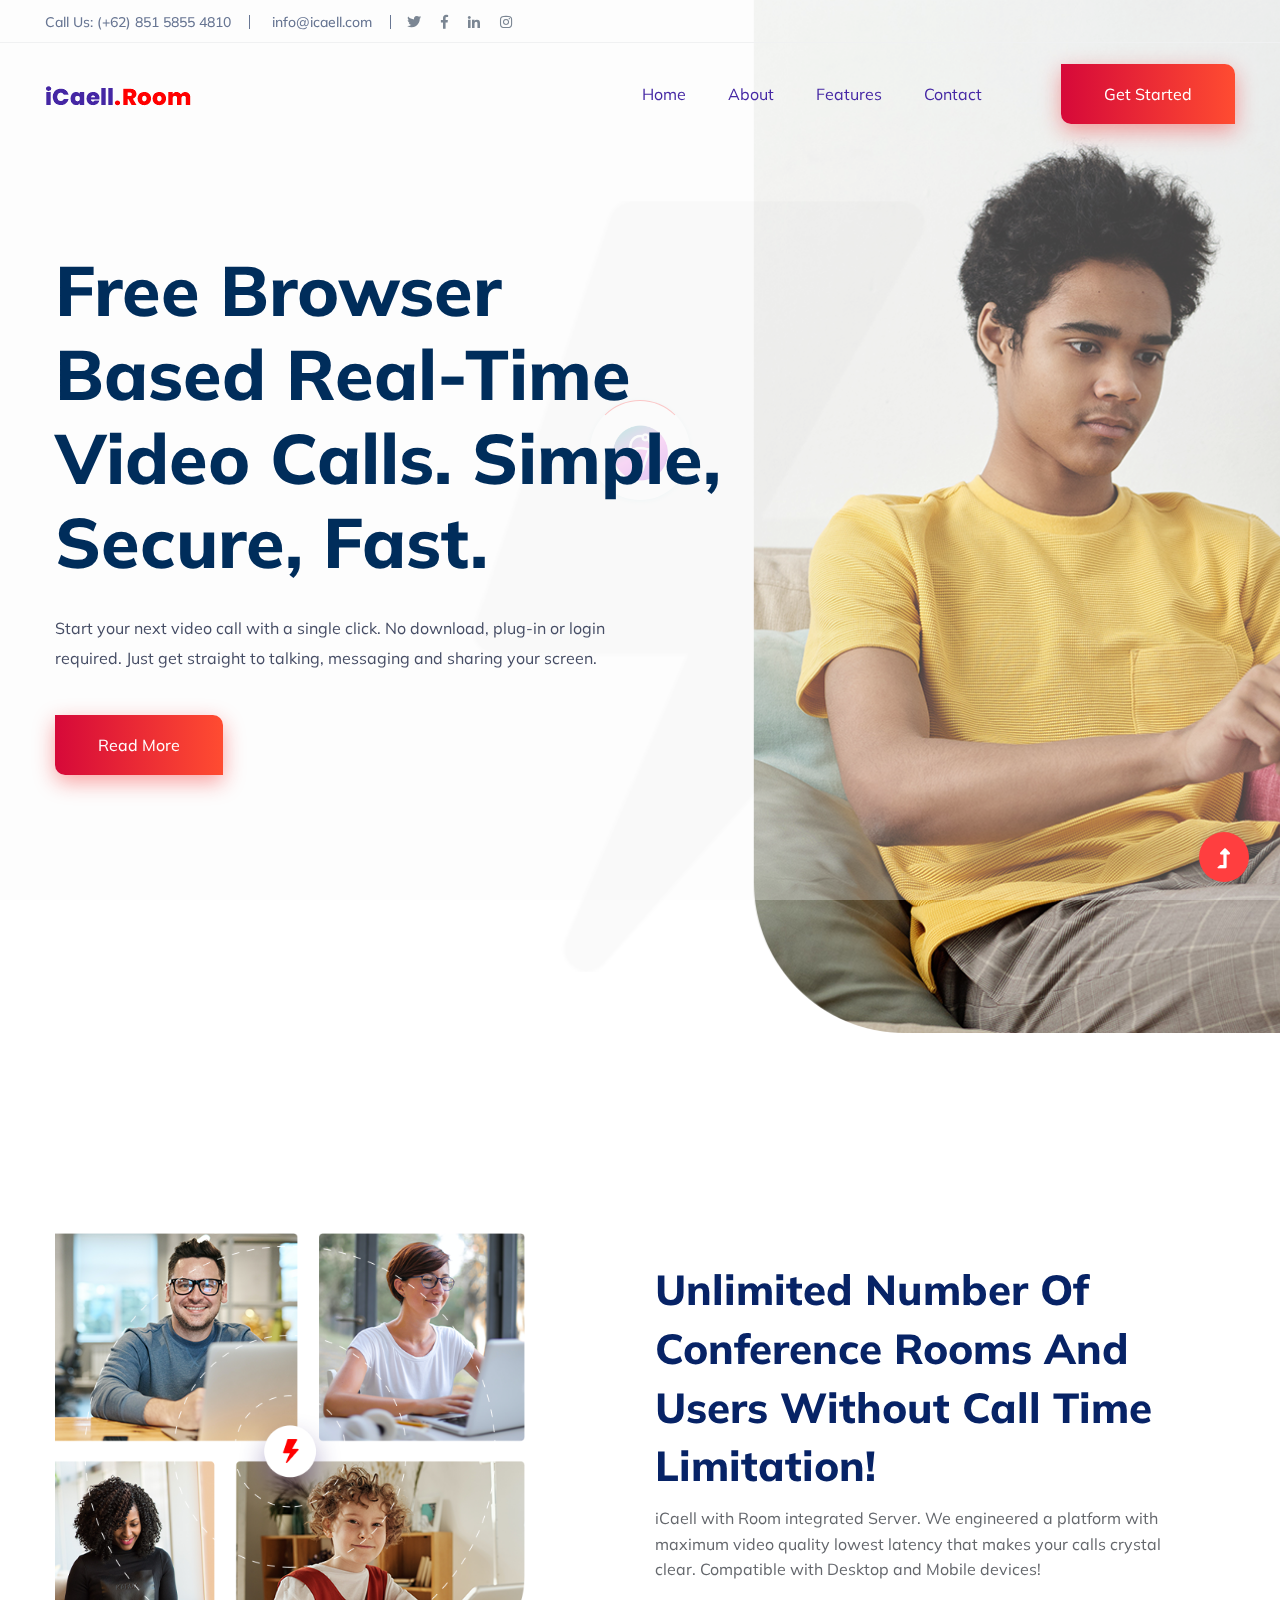
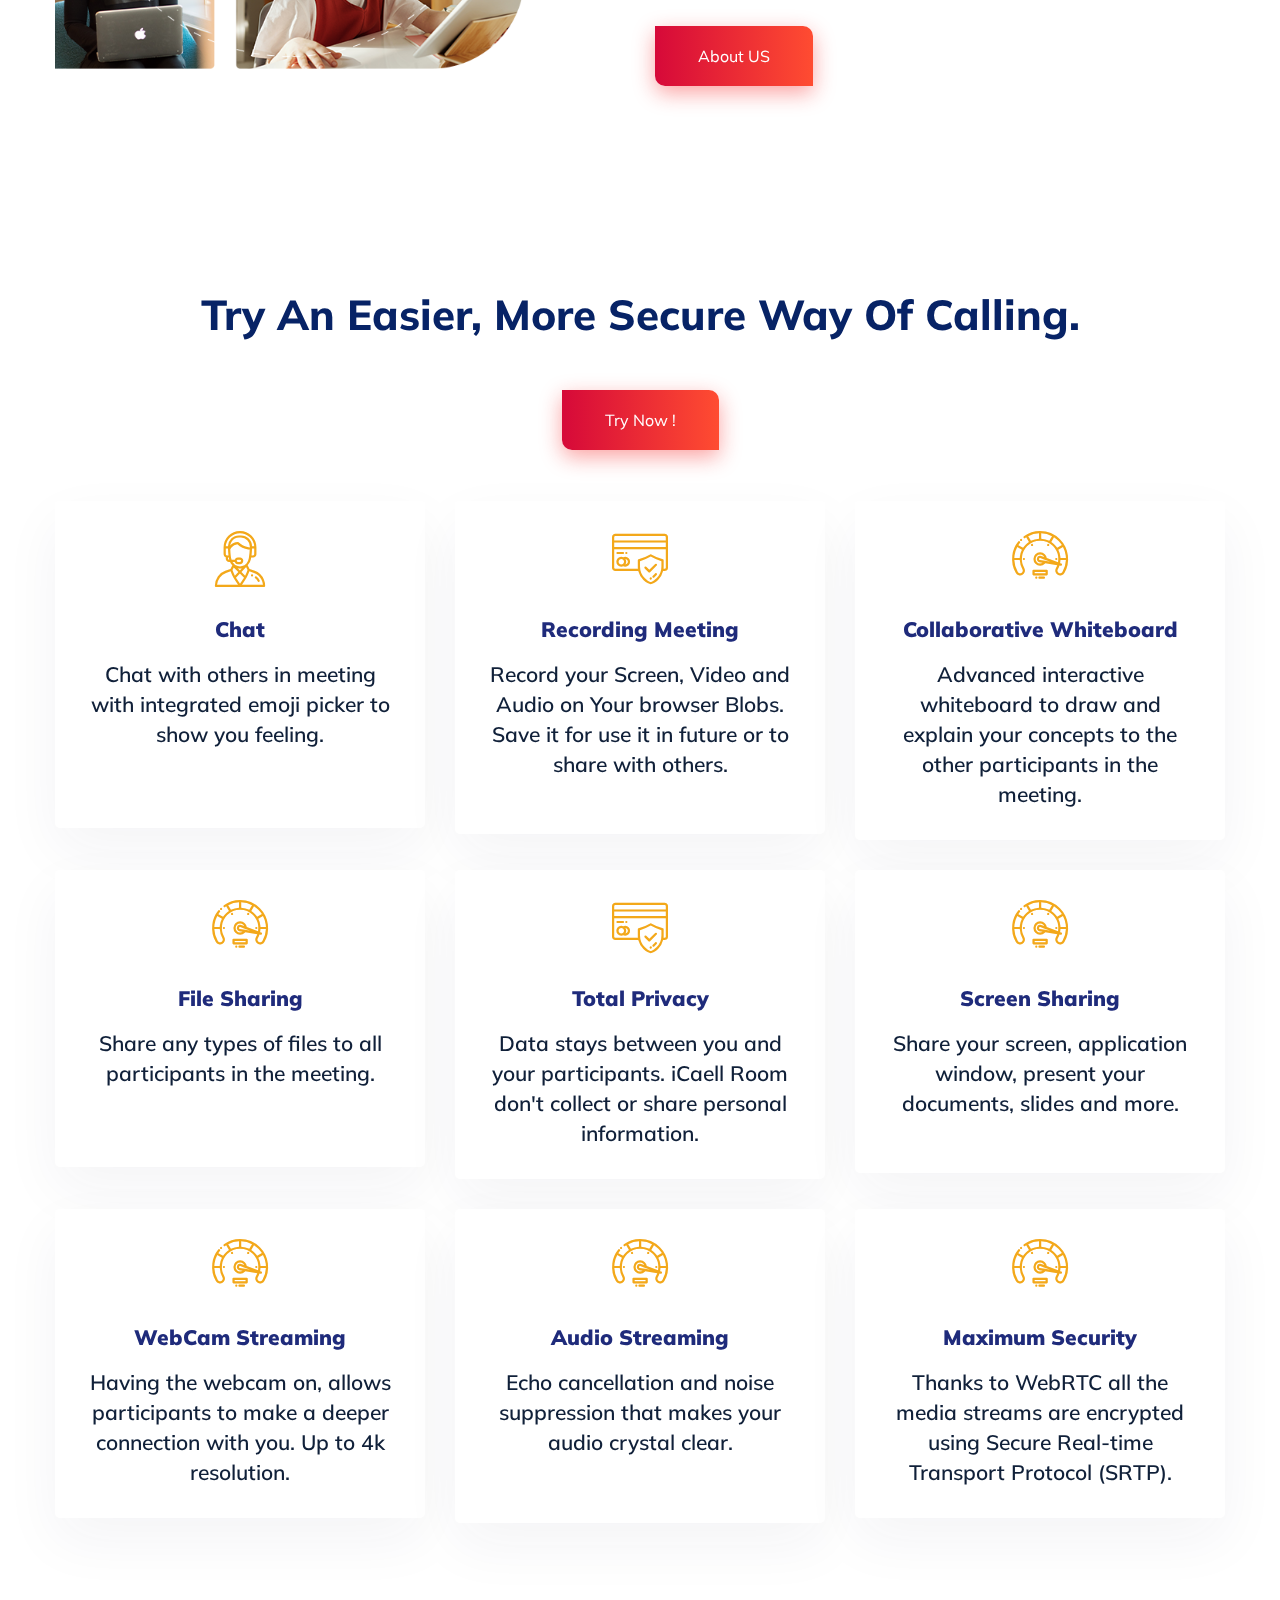
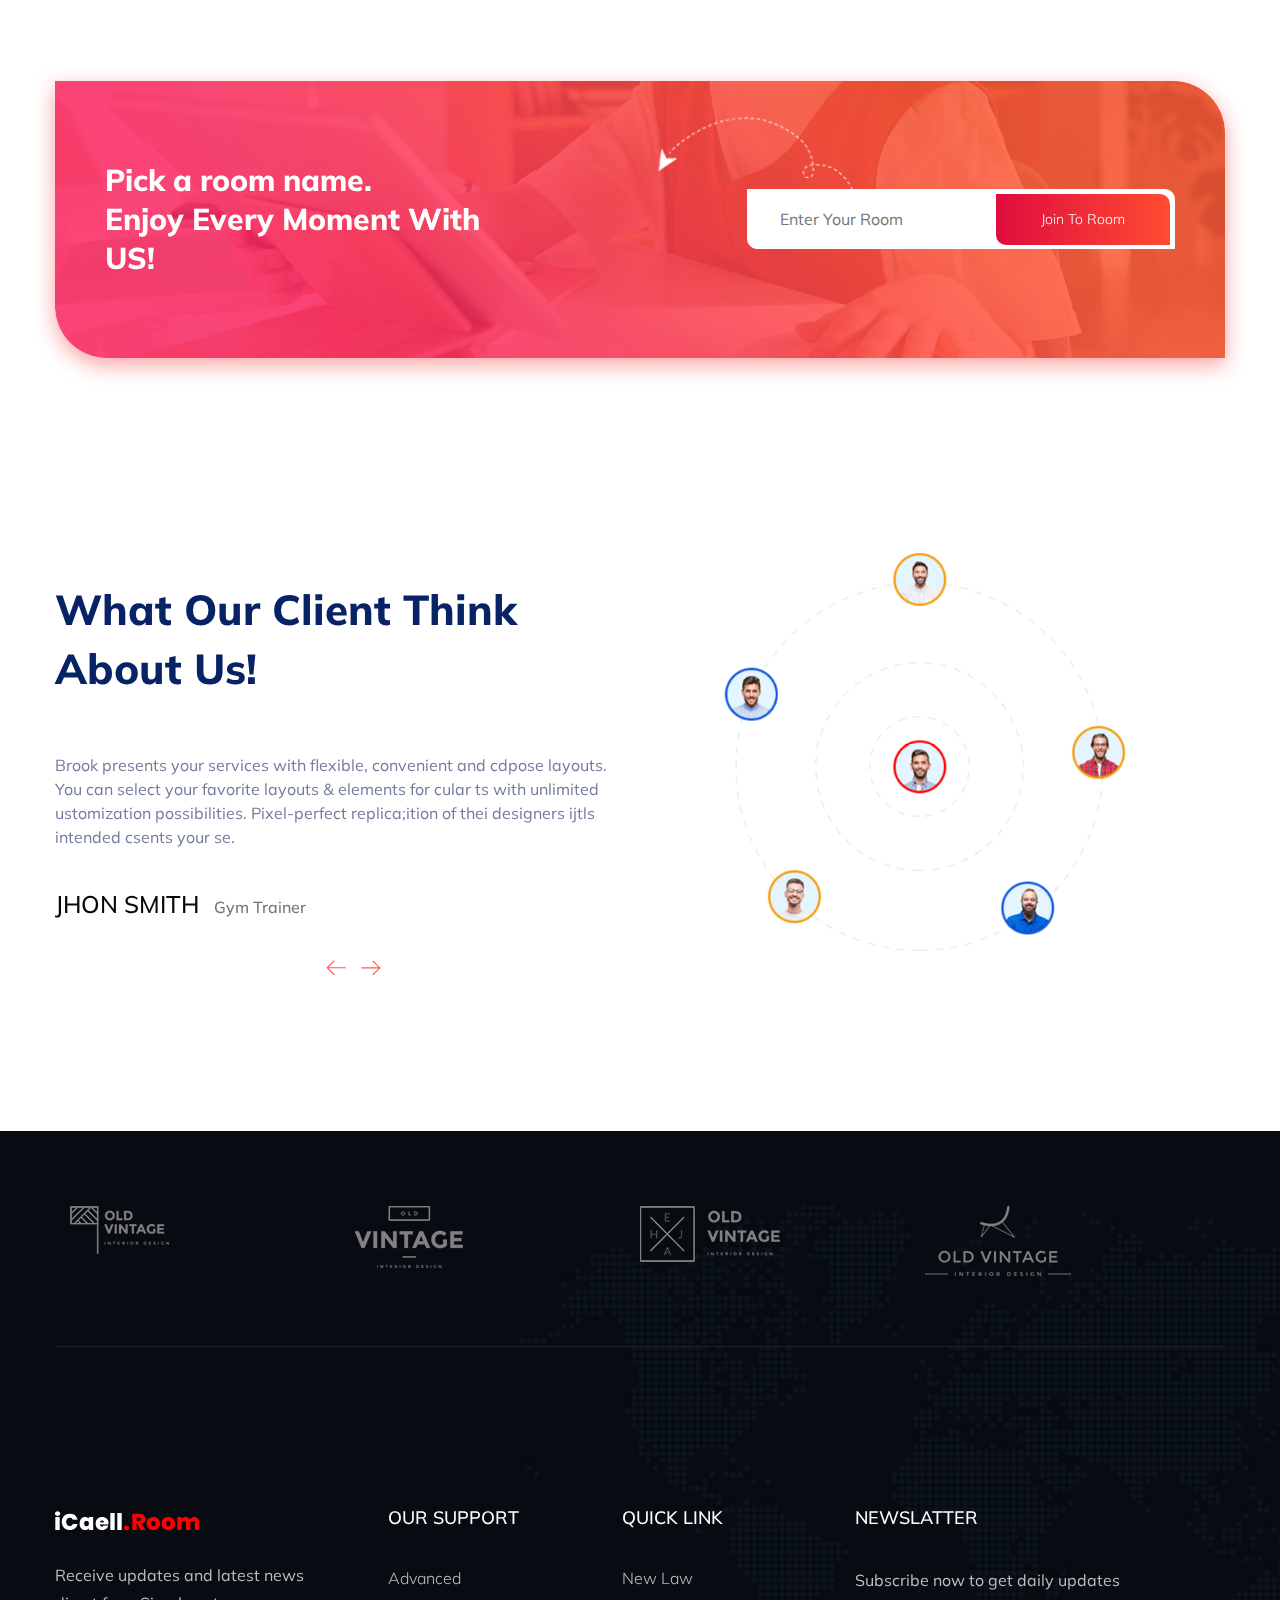
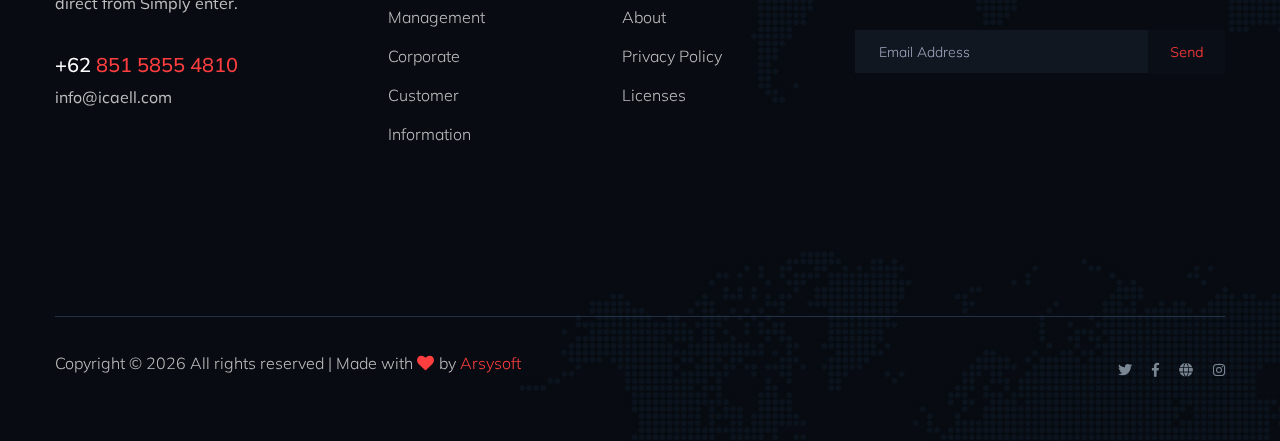
==== commit 424c242d: "rev" ====
--- a/index.html
+++ b/index.html
@@ -4,8 +4,10 @@
     <meta charset="utf-8" />
     <meta http-equiv="x-ua-compatible" content="ie=edge" />
     <title>iCaell Room</title>
-    <meta name="description" content="" />
+    <meta property="og:title" content="Arsy Software Indonesia" />
+    <meta property="og:description" content="iCaell Room calling provides real-time videp calls, messaging and screen sharing" />
     <meta name="viewport" content="width=device-width, initial-scale=1" />
+    <meta name="keywords" content="Zoom,Meeting,iCaell,Confernce,Unlimited">
     <link rel="manifest" href="site.webmanifest" />
     <link rel="shortcut icon" type="image/x-icon" href="assets/img/logo/loader.png" />
 
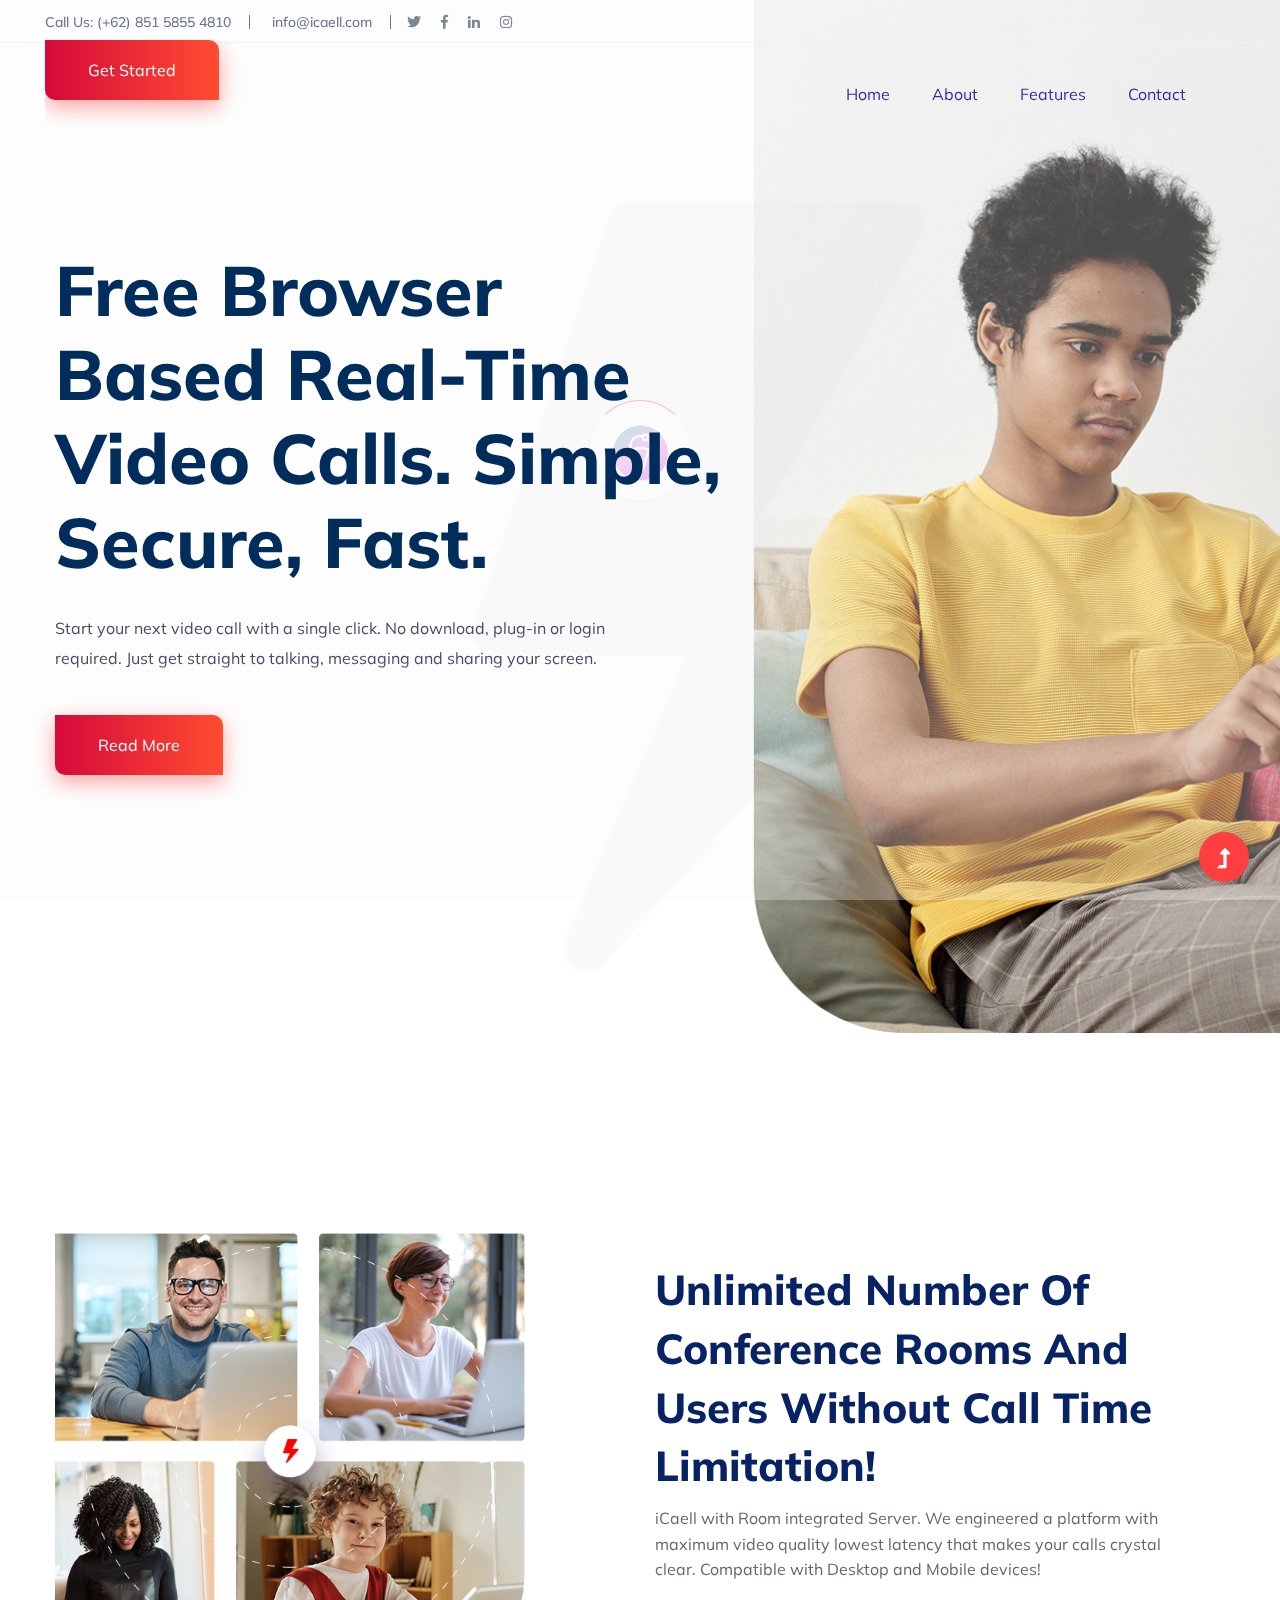
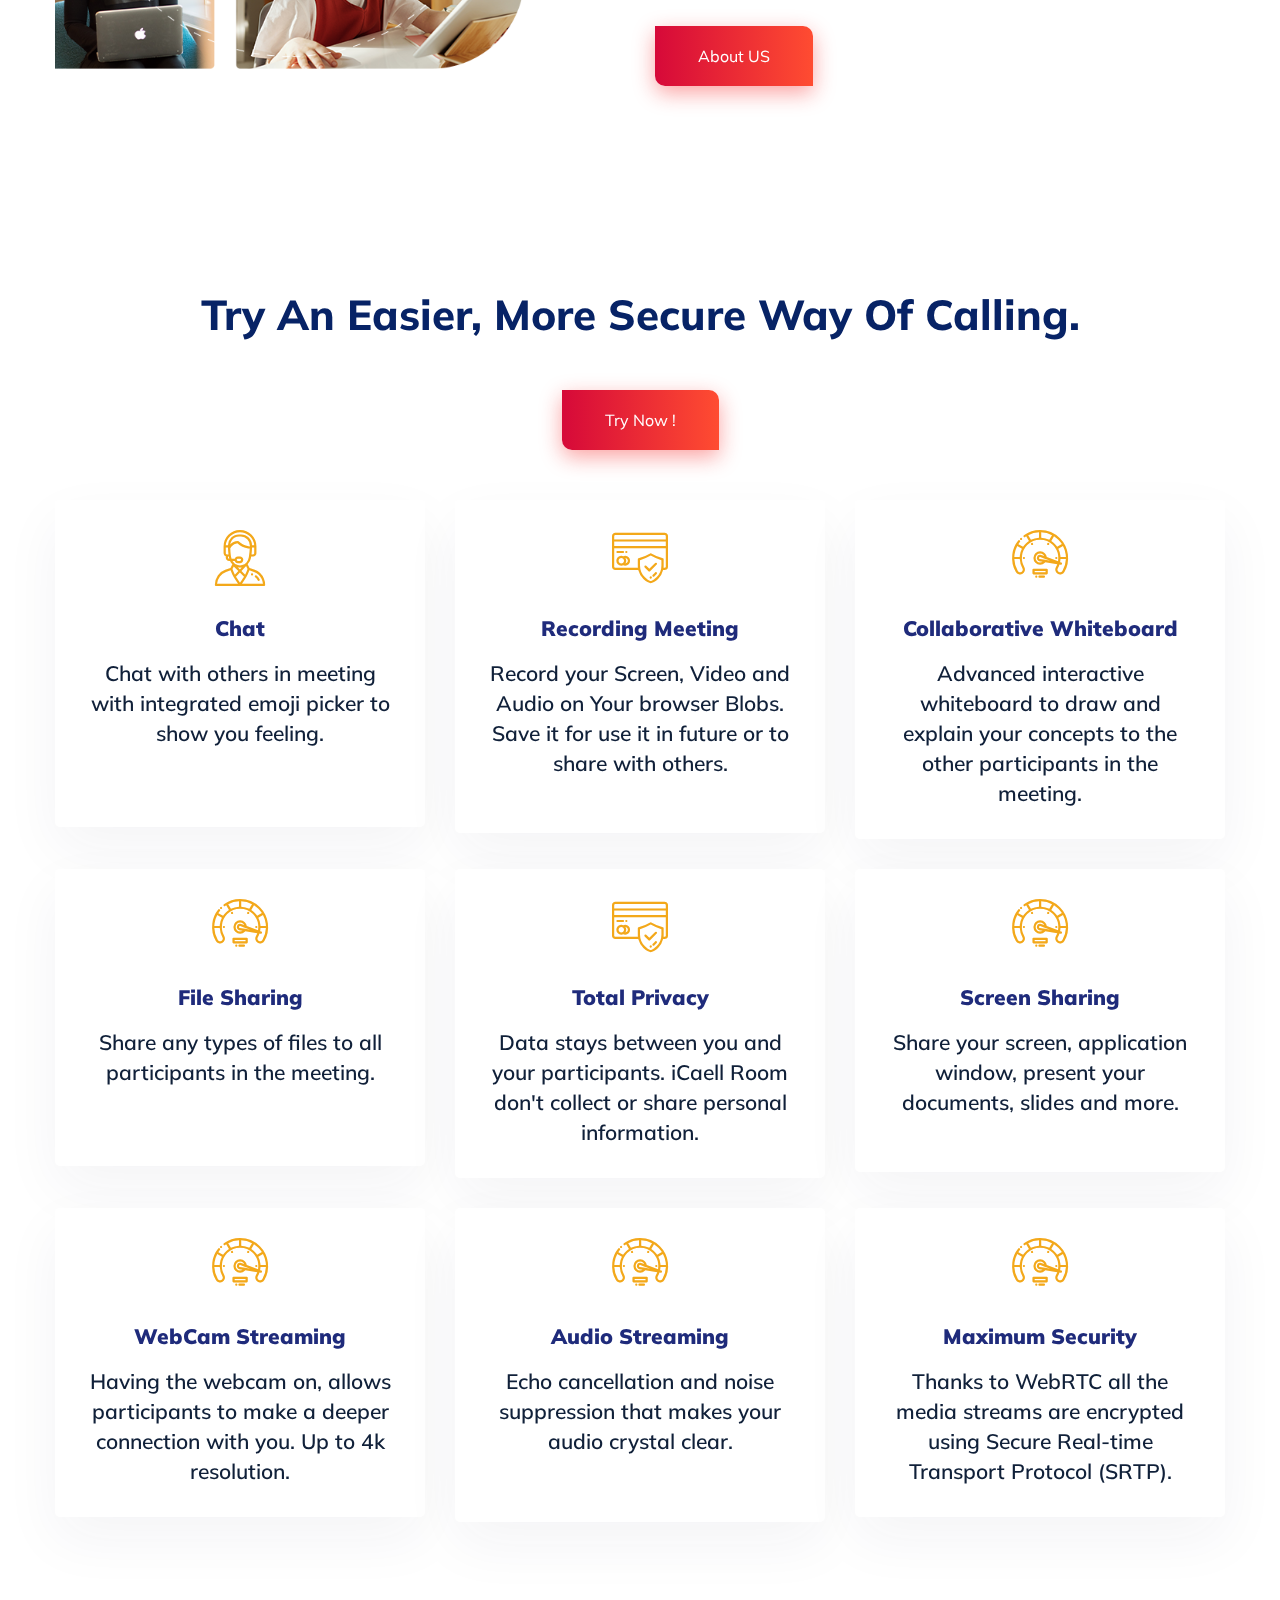
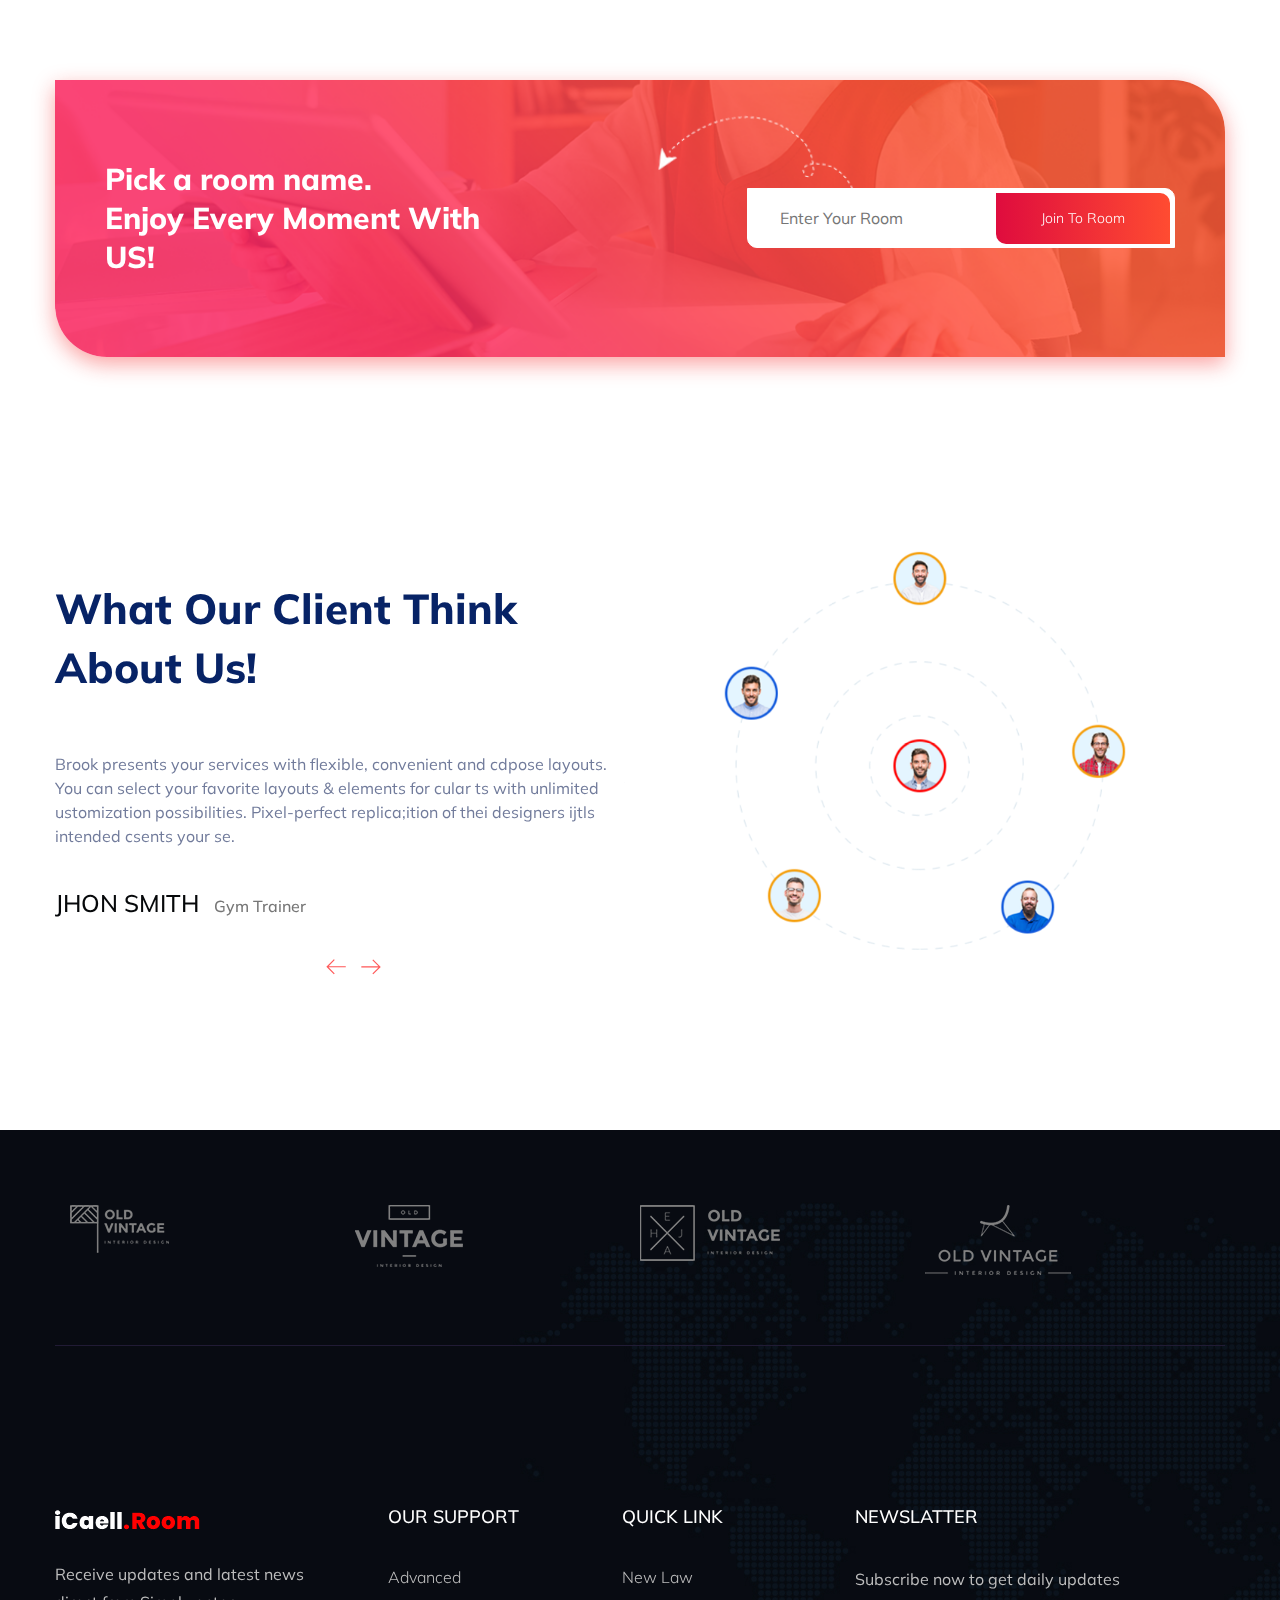
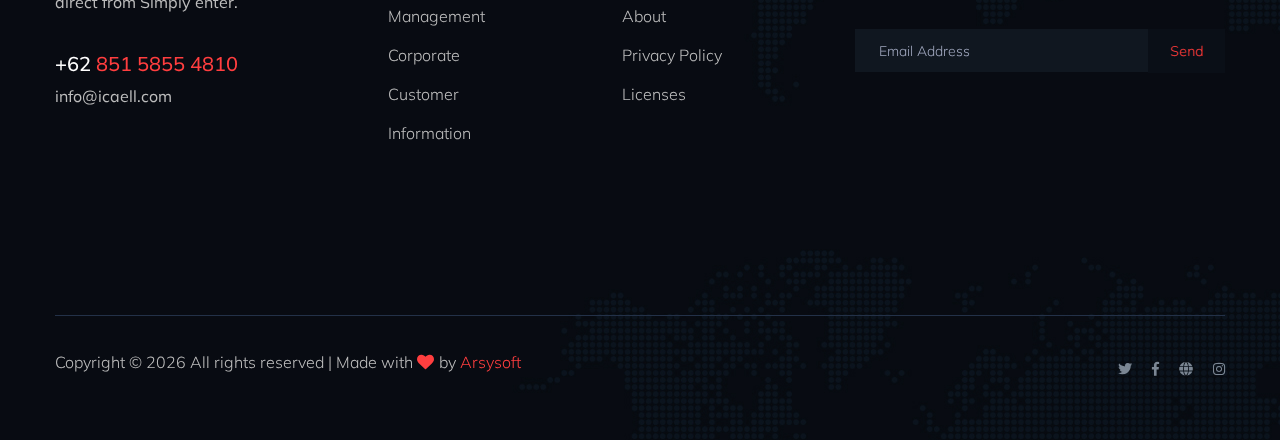
==== commit 618b5779: "rev" ====
--- a/index.html
+++ b/index.html
@@ -82,9 +82,9 @@
             <div class="container-fluid">
               <div class="row align-items-center">
                 <!-- Logo -->
-                <div class="col-xl-2 col-lg-2">
+                <div class="col-xl-2 col-lg-2 ">
                   <div class="logo">
-                    <a href="index.html"><img src="assets/img/logo/logo.png" alt="" /></a>
+                    <!-- <a href="index.html"><img src="assets/img/logo/logo.png" alt="" /></a> -->
                   </div>
                 </div>
                 <div class="col-xl-10 col-lg-10">
@@ -101,7 +101,7 @@
                       </nav>
                     </div>
                     <!-- Header-btn -->
-                    <div class="header-right-btn d-none d-lg-block ml-30">
+                    <div class="header-right-btn d-none d-lg-block ml-45 mt-40 modal">
                       <a href="#" class="btn header-btn" id="open-modal">Get Started </a>
                       <div class="modal__container" id="modal-container">
                         <div class="modal__content">
@@ -144,7 +144,6 @@
                   <div class="hero__caption">
                     <h1 data-animation="fadeInUp" data-delay=".4s">Free browser based real-time video calls. Simple, Secure, Fast.</h1>
                     <p data-animation="fadeInUp" data-delay=".6s">Start your next video call with a single click. No download, plug-in or login required. Just get straight to talking, messaging and sharing your screen.</p>
-
                     <!-- Hero-btn -->
                     <div class="hero__btn">
                       <a href="#" class="btn hero-btn mb-10" id="open-modal" data-animation="fadeInUp" data-delay=".8s">Read More</a>
@@ -173,7 +172,6 @@
                 <div class="section-tittle mb-10">
                   <span></span>
                   <h2>Unlimited number of conference rooms and users without call time limitation!</h2>
-                  <!-- <p>Lorem ipsum dolor sit amet, consectetur adipisicing elit,mod tempor incididunt ut labore et dolore magna aliqua. Utnixm, quis nostrud exercitation ullamc.</p> -->
                 </div>
                 <p>iCaell with Room integrated Server. We engineered a platform with maximum video quality lowest latency that makes your calls crystal clear. Compatible with Desktop and Mobile devices!</p>
               </div>
@@ -194,42 +192,12 @@
                 <a href="#" class="btn mt-30">Try Now !</a>
               </div>
             </div>
-            <div class="col-lg-5">
-              <!-- <div class="row">
-                <div class="col-lg-6 col-md-4 col-sm-6">
-                  <div class="single-services mb-30 text-center">
-                    <i class="flaticon-null"></i>
-                    <p>Perfect in Coverage</p>
-                  </div>
-                </div>
-                <div class="col-lg-6 col-md-4 col-sm-6">
-                  <div class="single-services mb-30 text-center">
-                    <i class="flaticon-null-1"></i>
-                    <p>Live Call Support</p>
-                  </div>
-                </div>
-                <div class="col-lg-6 col-md-4 col-sm-6">
-                  <div class="single-services mb-30 text-center">
-                    <i class="flaticon-null-2"></i>
-                    <p>Secured Payment</p>
-                  </div>
-                </div>
-                <div class="col-lg-6 col-md-4 col-sm-6">
-                  <div class="single-services mb-30 text-center">
-                    <i class="flaticon-null-3"></i>
-                    <p>1 Gbps Data Rate</p>
-                  </div>
-                </div>
-                
-              </div> -->
-            </div>
           </div>
           <div class="row">
           <div class="col-lg-4 col-md-4 col-sm-6">
             <div class="single-services mb-30 text-center">
               <i class="flaticon-null-1"></i>
               <p><b> Chat</b></p>
-              
               <p>Chat with others in meeting with integrated emoji picker to show you feeling.              </p>
               <br> <br>
             </div>
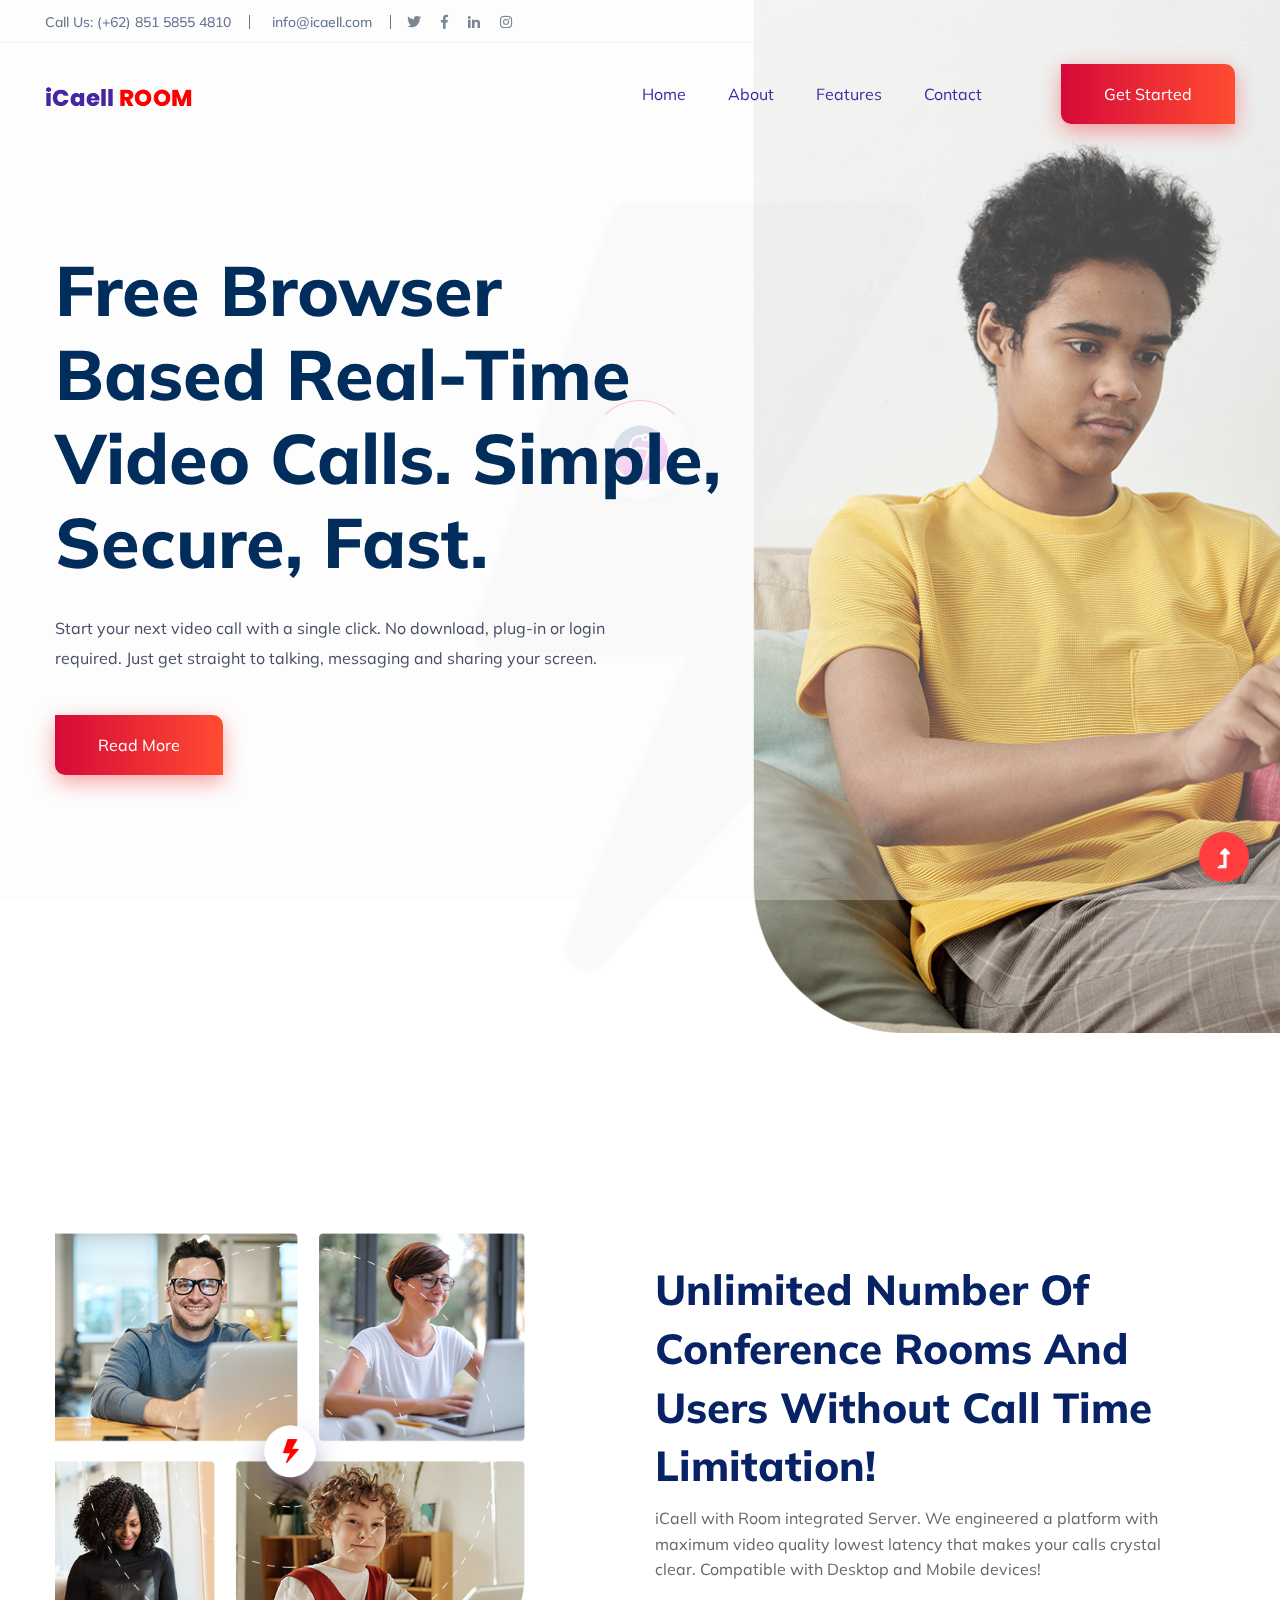
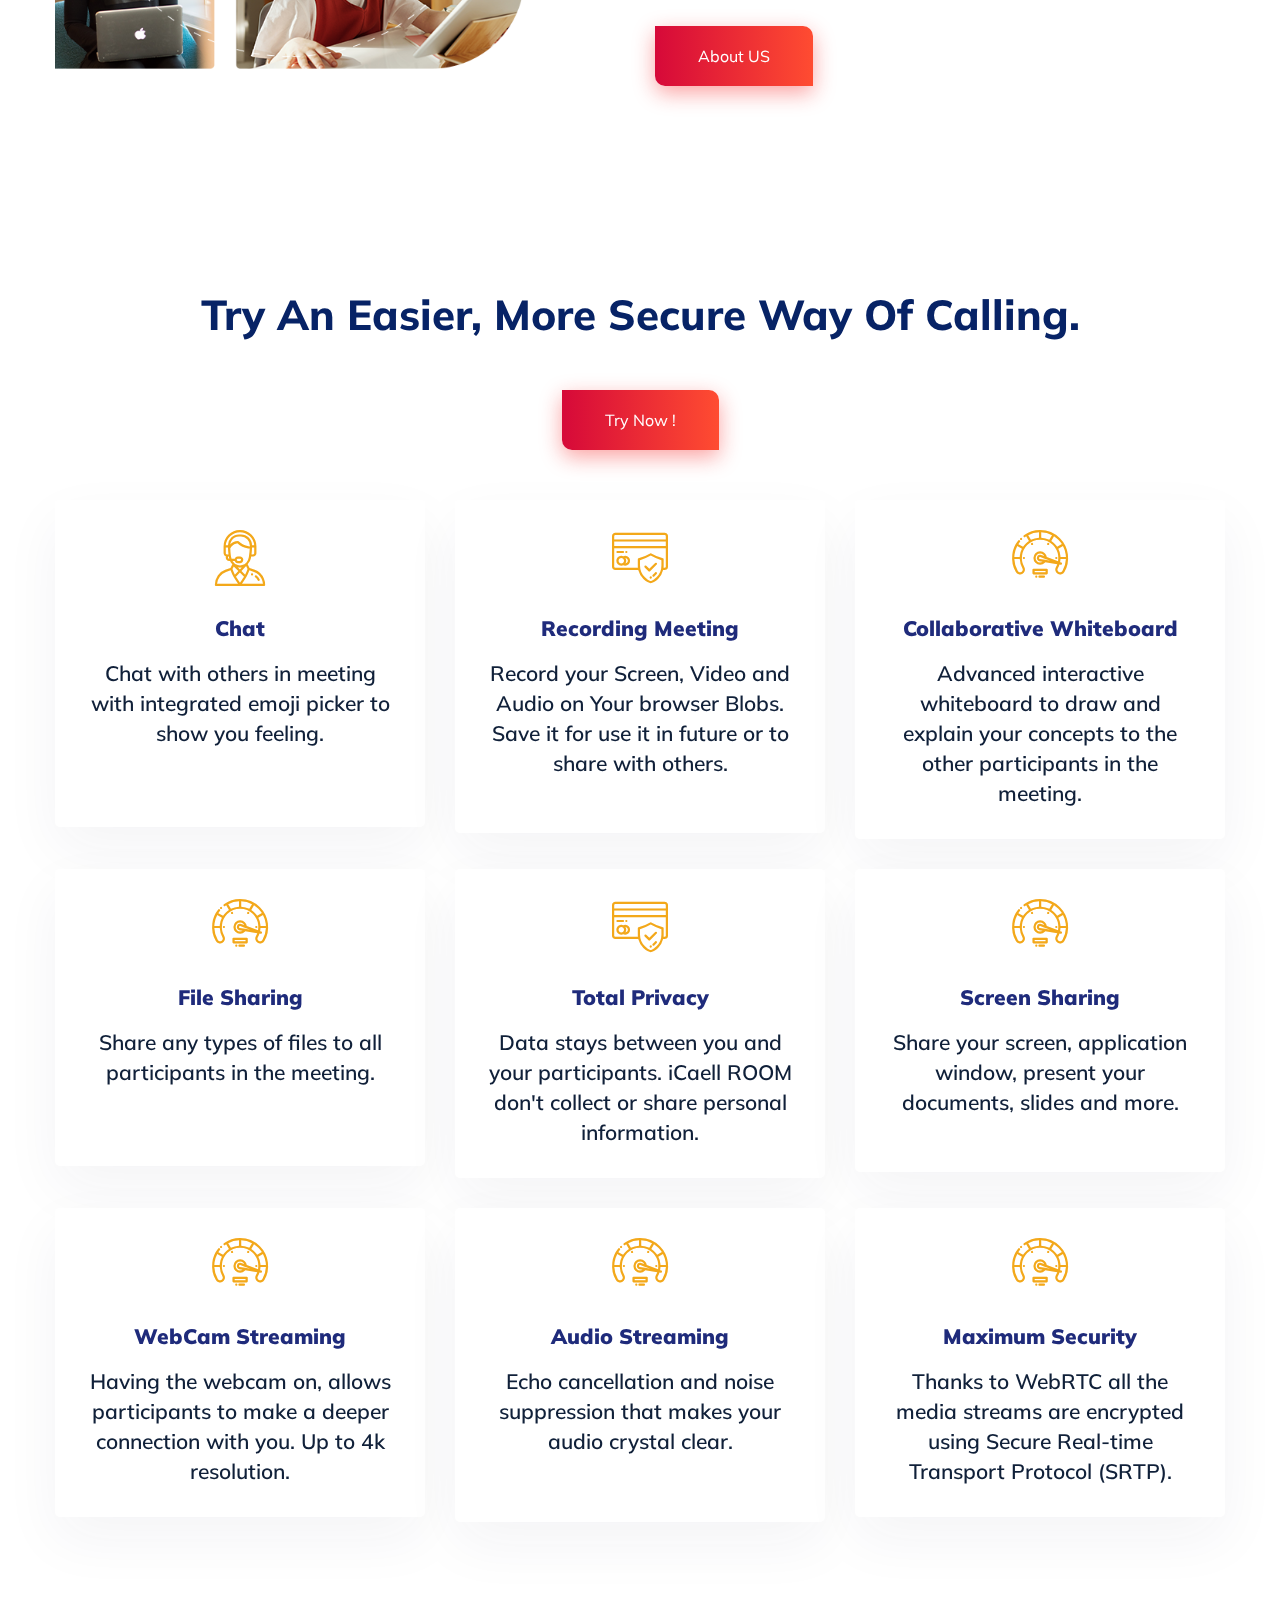
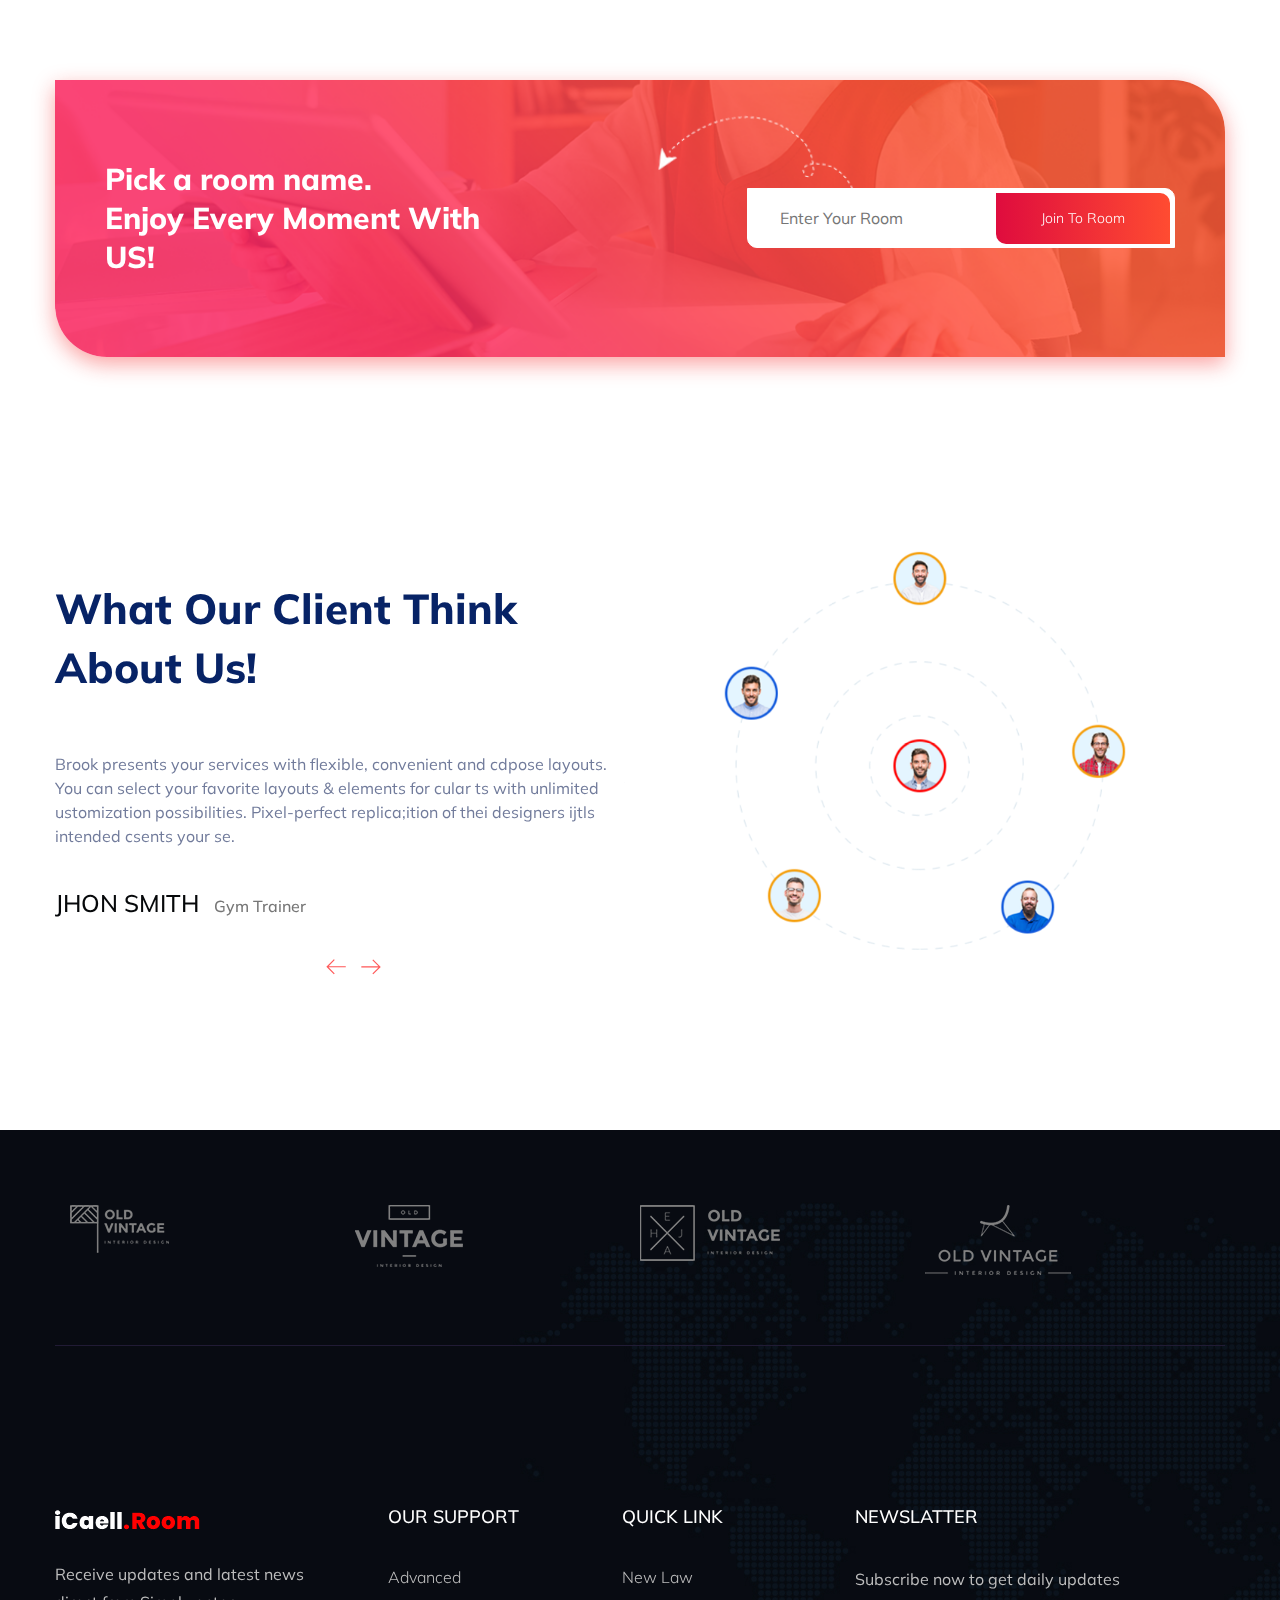
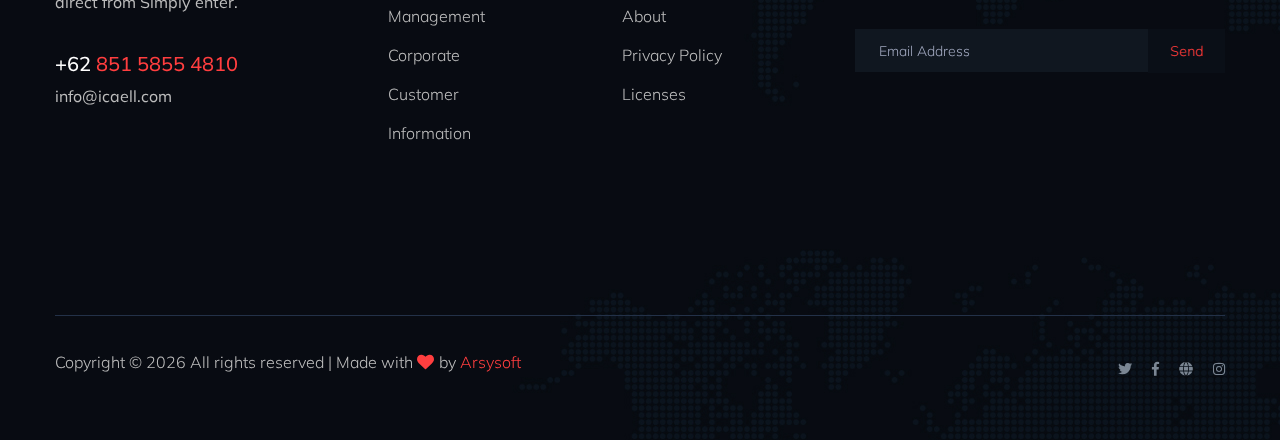
==== commit 24edf3b5: "rev" ====
--- a/index.html
+++ b/index.html
@@ -84,7 +84,7 @@
                 <!-- Logo -->
                 <div class="col-xl-2 col-lg-2 ">
                   <div class="logo">
-                    <!-- <a href="index.html"><img src="assets/img/logo/logo.png" alt="" /></a> -->
+                    <a href="index.html"><img src="assets/img/logo/logo.png" alt="" /></a>
                   </div>
                 </div>
                 <div class="col-xl-10 col-lg-10">
@@ -101,7 +101,7 @@
                       </nav>
                     </div>
                     <!-- Header-btn -->
-                    <div class="header-right-btn d-none d-lg-block ml-45 mt-40 modal">
+                    <div class="header-right-btn d-none d-lg-block ml-30">
                       <a href="#" class="btn header-btn" id="open-modal">Get Started </a>
                       <div class="modal__container" id="modal-container">
                         <div class="modal__content">
@@ -229,7 +229,7 @@
             <div class="single-services mb-30 text-center">
               <i class="flaticon-null-2"></i>
               <p><b>Total Privacy</b></p>
-              <p>Data stays between you and your participants. iCaell Room don't collect or share personal information.</p>
+              <p>Data stays between you and your participants. iCaell ROOM don't collect or share personal information.</p>
             </div>
           </div>
           <div class="col-lg-4 col-md-4 col-sm-6">
